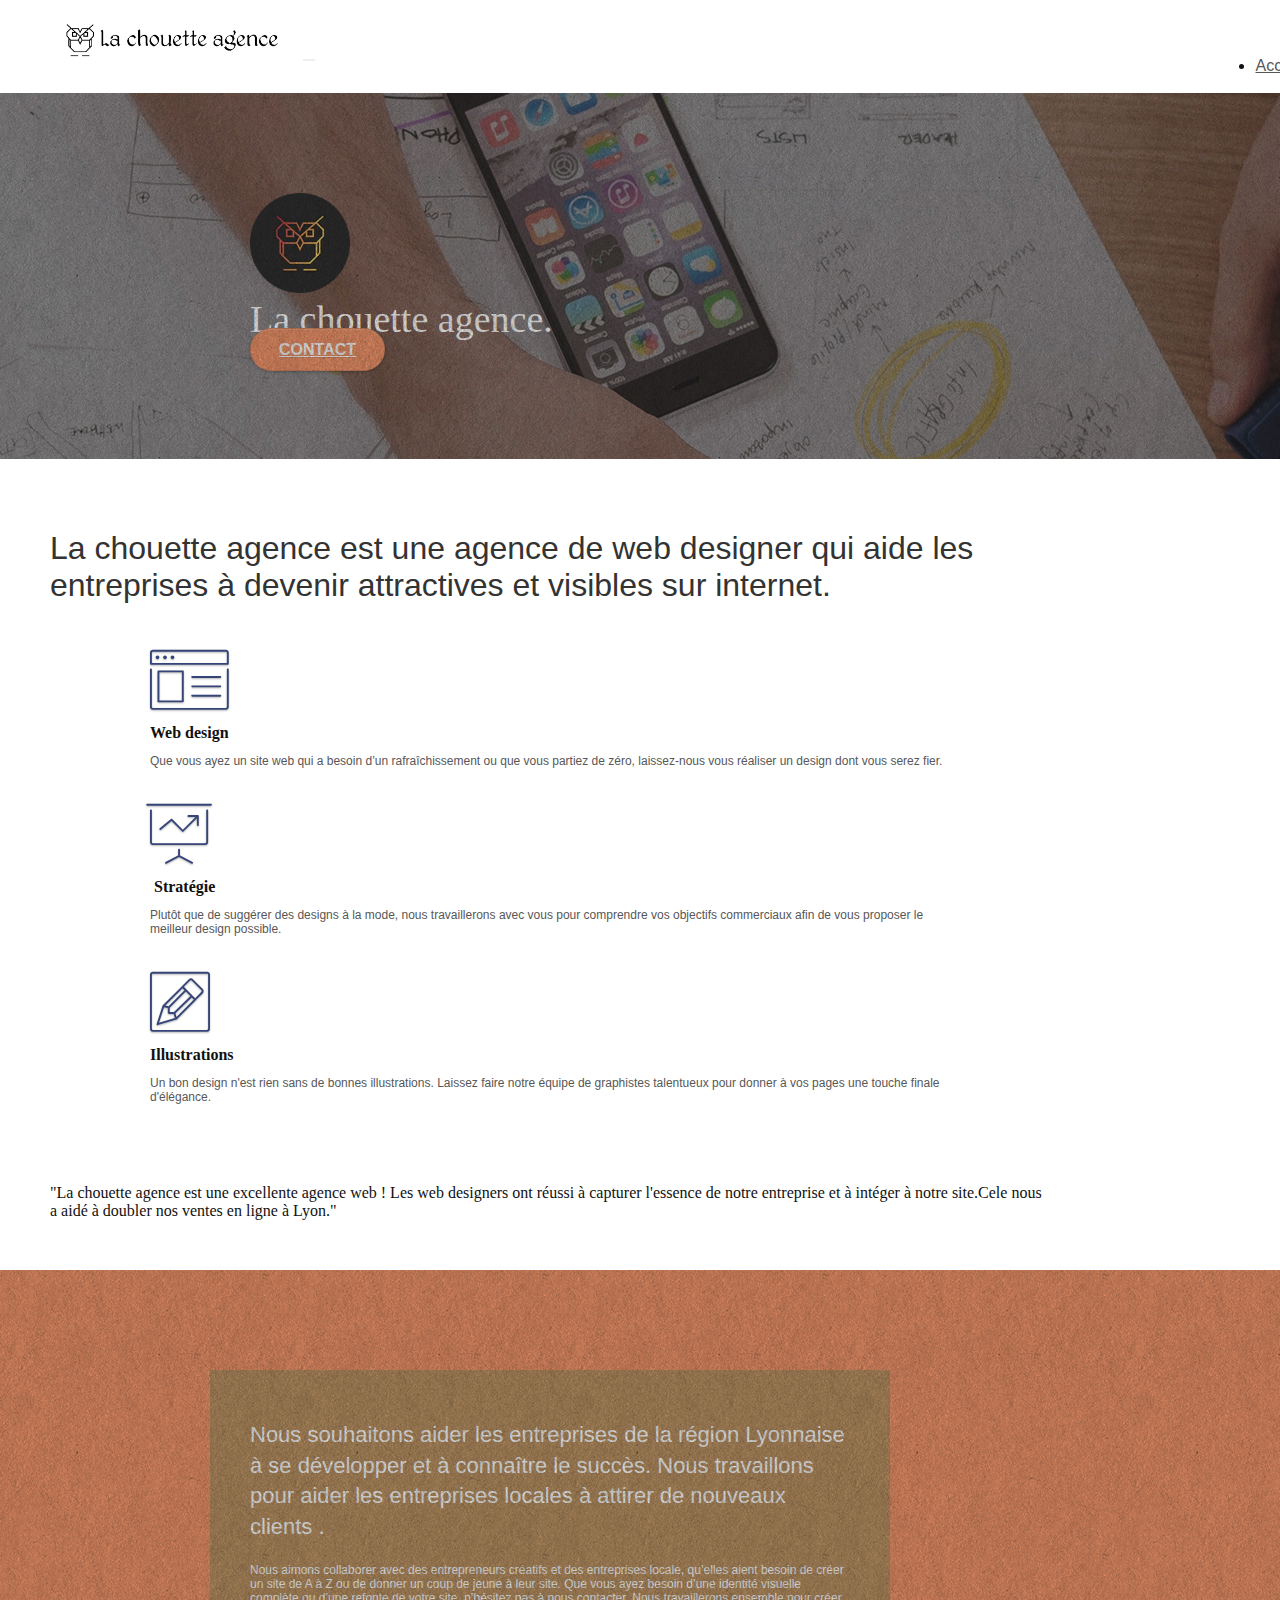
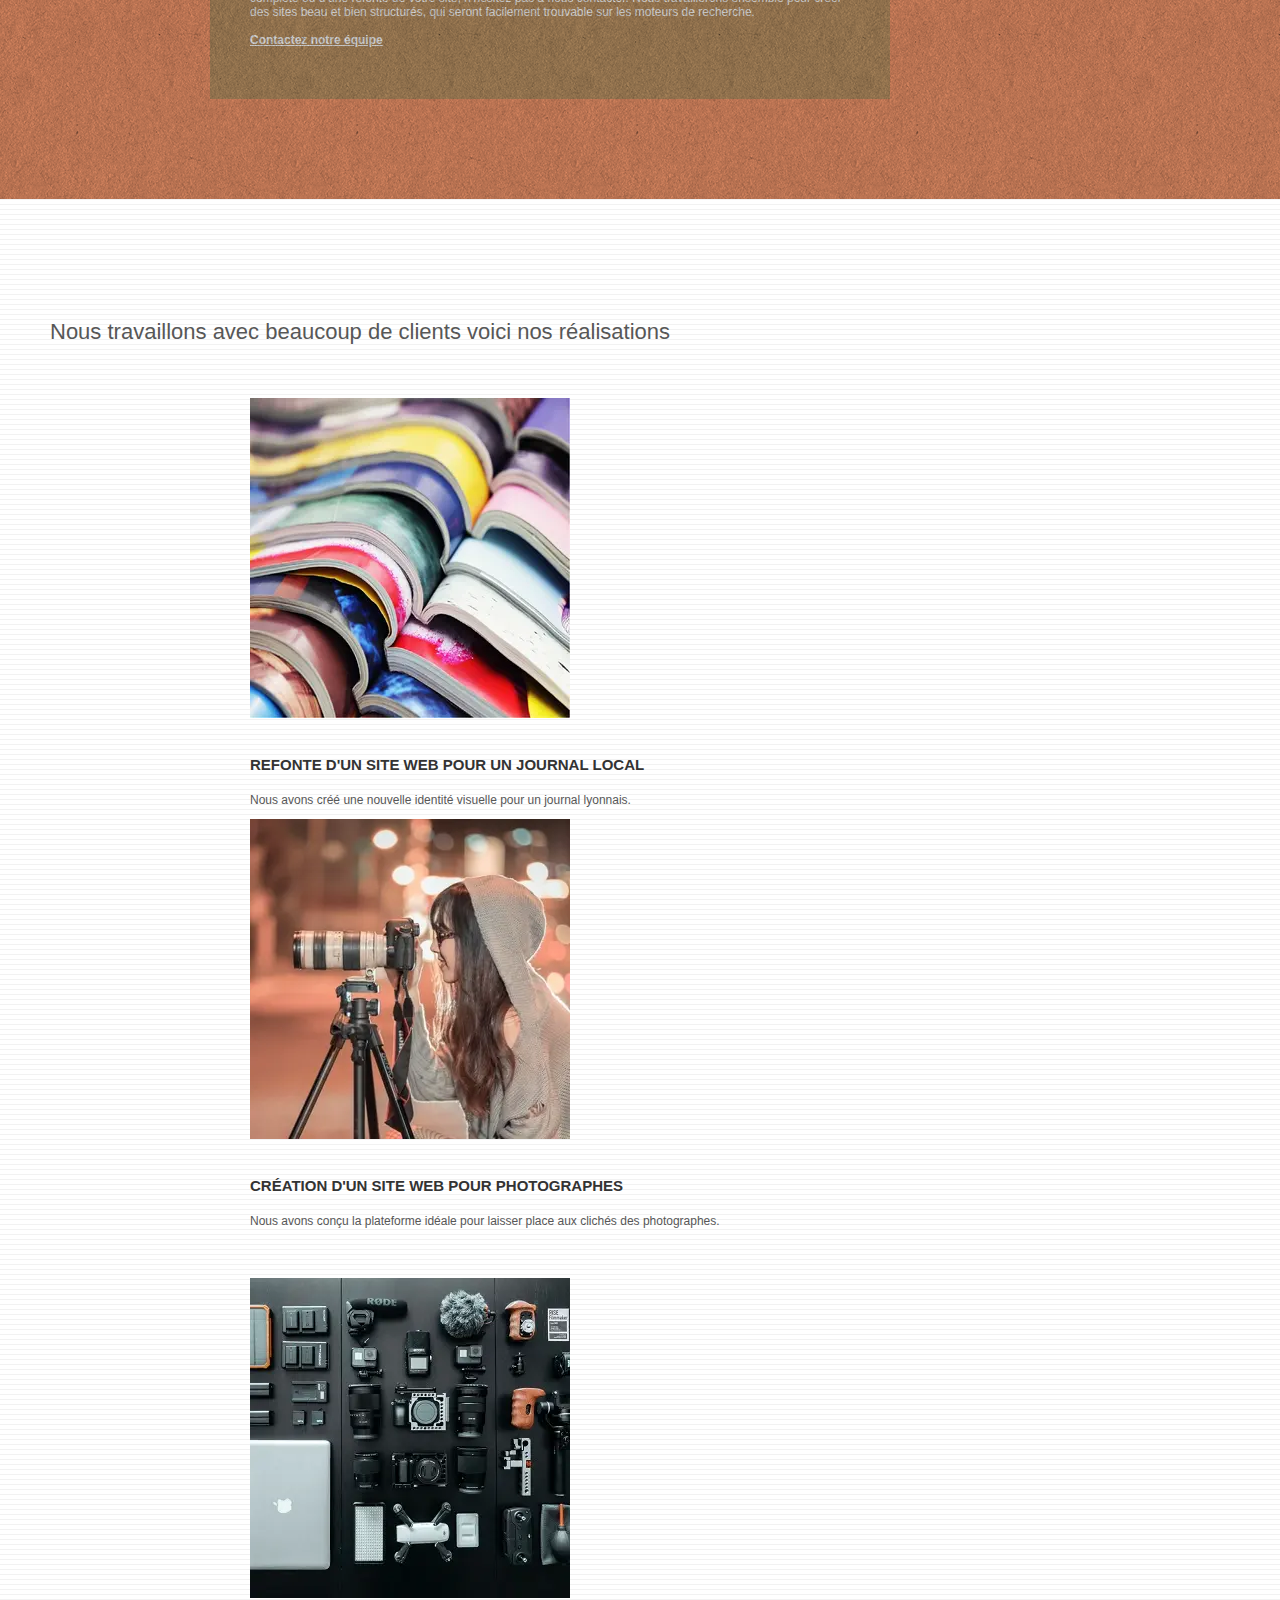
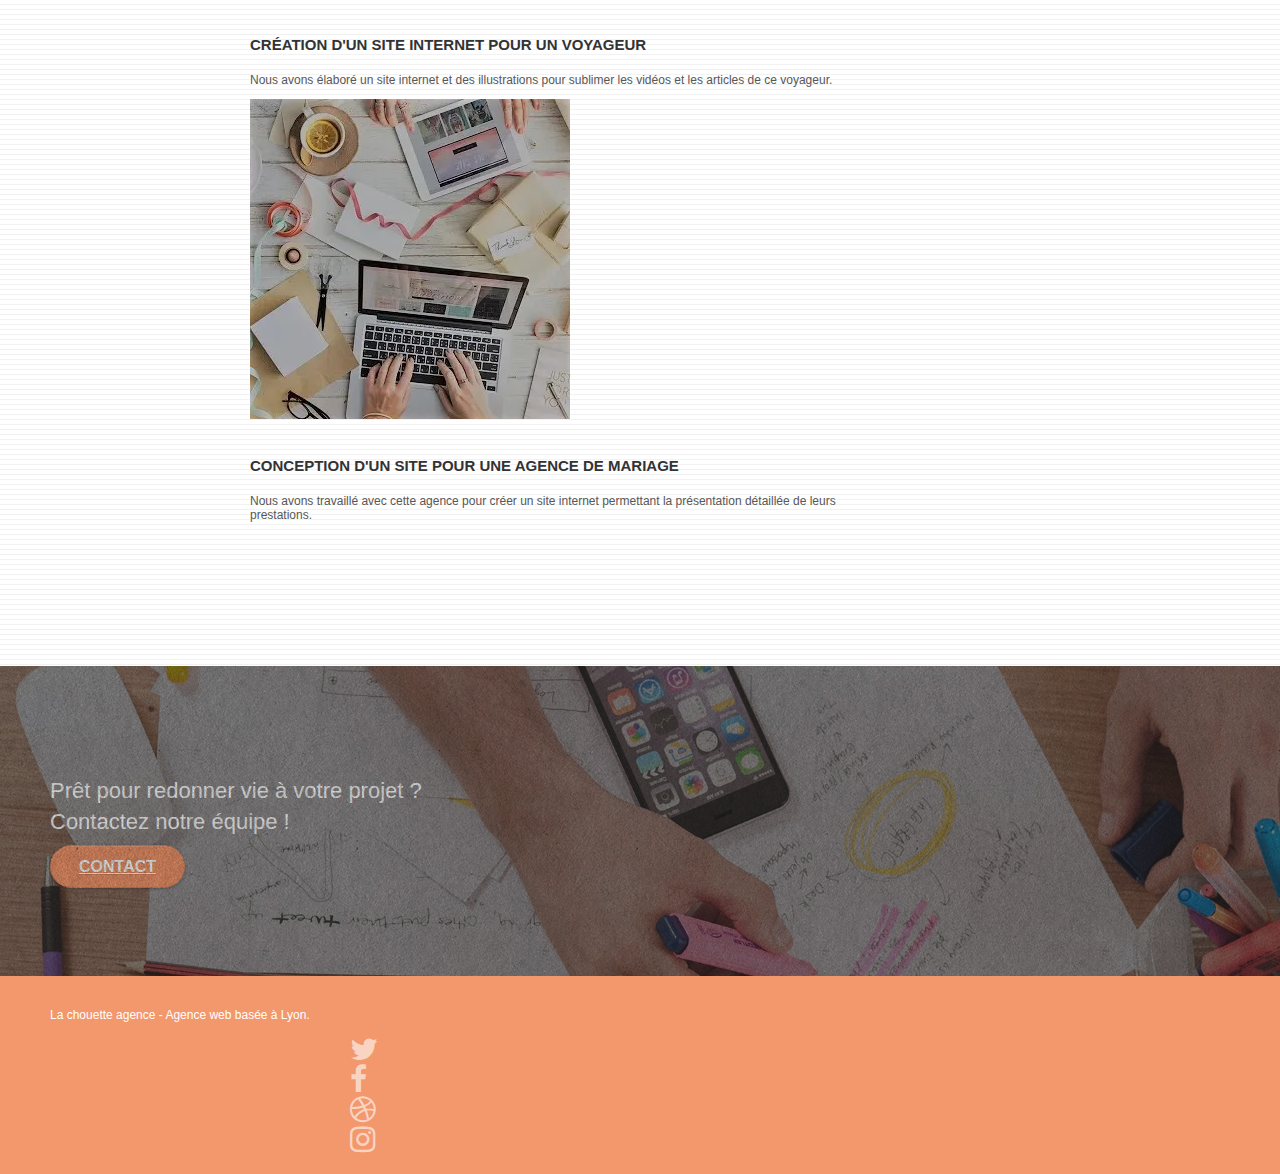
==== index.html @ 4c14a9cf "ameliorations" ====
<!doctype html>
<html lang="fr">

<head>
    <meta charset="utf-8">
    <meta name="viewport" content="width=device-width, initial-scale=1.0, viewport-fit=cover">
    <link rel="shortcut icon" type="image/x-icon" href="favicon.ico">

    <title>La Chouette Agence, Votre attractivité Notre crédo</title>
    <meta name="description" content="La chouette agence est une agence de web designer basé à lyon, qui aide les entreprises à devenir attractives et visibles sur internet.">

    <link rel="stylesheet" href="https://cdnjs.cloudflare.com/ajax/libs/twitter-bootstrap/3.3.5/css/bootstrap.min.css" integrity="sha512-dTfge/zgoMYpP7QbHy4gWMEGsbsdZeCXz7irItjcC3sPUFtf0kuFbDz/ixG7ArTxmDjLXDmezHubeNikyKGVyQ==" crossorigin="anonymous" referrerpolicy="no-referrer" />
    <link rel="stylesheet" type="text/css" href="style.min.css">
    <!-- Analytics -->

    <!-- Analytics END -->

</head>

<body>
    <!-- Principal conteneur -->
    <div class="page-container">

        <!-- bloc-0 -->
        <div class="bloc bgc-white l-bloc " id="bloc-0">
            <div class="container bloc-sm">

                <nav class="navbar row">
                    <div class="navbar-header">
                        <a class="navbar-brand" href="index.html"><img src="img/la-chouette-agence.webp" alt="logo de la chouette agence" height="40" /></a>
                        <button id="nav-toggle" type="button" class="ui-navbar-toggle navbar-toggle" data-toggle="collapse" data-target=".navbar-1">
                            <span class="sr-only">Toggle navigation</span><span class="icon-bar"></span><span class="icon-bar"></span><span class="icon-bar"></span>
                        </button>
                    </div>
                    <div class="collapse navbar-collapse navbar-1 special-dropdown-nav">
                        <ul class="site-navigation nav navbar-nav">
                            <li>
                                <a href="index.html">Accueil</a>
                            </li>
                            <li>
                            </li>
                            <li>
                                <a href="contact.html">Contact &gt;</a>
                            </li>
                        </ul>
                    </div>
                </nav>
            </div>
        </div>
        <!-- bloc-0 END -->

        <!-- bloc-1-presentation -->
        <div class="bloc bgc-dark-slate-blue bg-banniere d-bloc bg-t-edge bloc-bg-texture texture-paper b-parallax" id="bloc-1-hero">
            <div class="container bloc-lg">
                <div class="row tight-width-whitespace">
                    <div class="col-sm-12">
                        <img src="img/logo.webp" class="center-block image-resize-mode" width="100" alt="logo de la chouette agence" />
                        <div class="text-center hero-bloc-text tc-white ">
                            La chouette agence.
                        </div>
                        <div class="text-center">
                            <a href="contact.html" class="btn btn-lg btn-clean btn-rd cta-hero btn-atomic-tangerine" id="cta-hero">Contact</a>
                        </div>
                    </div>
                </div>
            </div>
        </div>
        <!-- bloc-1-presentation END -->

        <!-- bloc-2-services -->
        <div class="bloc bgc-white l-bloc" id="bloc-2-services">
            <div class="container bloc-md">
                <div class="row">
                    <h1 class="col-sm-12 text-center h2">
                        La chouette agence est une agence de web designer qui aide les entreprises à devenir attractives et visibles sur internet.
                    </h1>
                </div>
                <div class="row voffset-lg med-width-whitespace">
                    <div class="col-sm-4">
                        <div class="text-center">
                            <span class="et-icon-browser sm-shadow icon-dark-slate-blue icons icon-lg"></span>
                        </div>
                        <strong class="mg-md text-center">
                            Web design
                        </strong>
                        <p class="text-center ">
                            Que vous ayez un site web qui a besoin d&rsquo;un rafraîchissement ou que vous partiez de zéro, laissez-nous vous réaliser un design dont vous serez fier.
                        </p>
                    </div>
                    <div class="col-sm-4">
                        <div class="text-center">
                            <span class="et-icon-presentation sm-shadow icon-dark-slate-blue icons icon-lg"></span>
                        </div>
                        <strong class="mg-md text-center">
                            &nbsp;Stratégie
                        </strong>
                        <p class="text-center ">
                            Plutôt que de suggérer des designs à la mode, nous travaillerons avec vous pour comprendre vos objectifs commerciaux afin de vous proposer le meilleur design possible.<br>
                        </p>
                    </div>
                    <div class="col-sm-4">
                        <div class="text-center">
                            <span class="et-icon-edit sm-shadow icon-dark-slate-blue icons icon-lg"></span>
                        </div>
                        <strong class="mg-md text-center">
                            Illustrations
                        </strong>
                        <p class="text-center ">
                            Un bon design n'est rien sans de bonnes illustrations. Laissez faire notre équipe de graphistes talentueux pour donner à vos pages une touche finale d'élégance.
                        </p>
                    </div>
                </div>
                <div class="row voffset-lg voffset">
                    <div class="col-xs-12 col-md-8 col-md-offset-2 text-center">
                        "La chouette agence est une excellente agence web ! Les web designers ont réussi à capturer l'essence de notre entreprise et à intéger à notre site.Cele nous a aidé à doubler nos ventes en ligne à Lyon."
                    </div>
                </div>
            </div>
        </div>
        <!-- bloc-2-services END -->

        <!-- bloc-3-what-i-do -->
        <div class="bloc tc-white bgc-atomic-tangerine bg-presentation d-bloc bloc-bg-texture texture-paper b-parallax" id="bloc-3-what-i-do">
            <div class="container bloc-lg">
                <div class="row tight-width-whitespace black-background">
                    <div class="col-sm-12">
                        <h2 class="mg-md text-center tc-white">
                            Nous souhaitons aider les entreprises de la région Lyonnaise à se développer et à connaître le succès. Nous travaillons pour aider les entreprises locales à attirer de nouveaux clients .<br>
                        </h2>
                        <p class="text-center white">
                            Nous aimons collaborer avec des entrepreneurs créatifs et des entreprises locale, qu’elles aient besoin de créer un site de A à Z ou de donner un coup de jeune à leur site. Que vous ayez besoin d’une identité visuelle complète ou d’une refonte de votre site, n’hésitez pas à nous contacter. Nous travaillerons ensemble pour créer des sites beau et bien structurés, qui seront facilement trouvable sur les moteurs de recherche. <br><br><a class="ltc-white bold-link" href="contact.html">Contactez notre équipe</a><br>
                        </p>
                    </div>
                </div>
            </div>
        </div>
        <!-- bloc-3-what-i-do END -->

        <!-- bloc-4-portfolio -->
        <div class="bloc bgc-white bg-lines-h2-bg bg-repeat l-bloc" id="bloc-4-portfolio">
            <div class="container bloc-lg">
                <div class="row">
                    <h2 class="col-sm-12 text-center">
                        Nous travaillons avec beaucoup de clients voici nos réalisations
                    </h2>
                </div>
                <div class="row tight-width-whitespace portfolio-row">
                    <div class="col-sm-6 text-center">
                        <span><img src="img/journal-local.webp" alt="Un journal local" class="img-responsive portfolio-thumb" /></span>
                        <h3 class="mg-md text-center">
                            Refonte d'un site web pour un journal local
                        </h3>
                        <p class="text-center">
                            Nous avons créé une nouvelle identité visuelle pour un journal lyonnais.
                        </p>
                    </div>
                    <div class="col-sm-6 text-center">
                        <span><img src="img/photographe.webp" class="img-responsive portfolio-thumb" alt="Une Photographe" /></span>
                        <h3 class="mg-md text-center">
                            Création d'un site web pour photographes
                        </h3>
                        <p class="text-center">
                            Nous avons conçu la plateforme idéale pour laisser place aux clichés des photographes.
                        </p>
                    </div>
                </div>
                <div class="row tight-width-whitespace portfolio-row">
                    <div class="col-sm-6 text-center">
                        <span><img src="img/materiel-video.webp" class="img-responsive portfolio-thumb" alt="Materiel video" /></span>
                        <h3 class="mg-md text-center">
                            Création d'un site internet pour un voyageur
                        </h3>
                        <p class="text-center">
                            Nous avons élaboré un site internet et des illustrations pour sublimer les vidéos et les articles de ce voyageur.
                        </p>
                    </div>
                    <div class="col-sm-6 text-center">
                        <span><img src="img/organisation-festive.webp" class="img-responsive portfolio-thumb" alt="Organisation festives" /></span>
                        <h3 class="mg-md text-center">
                            Conception d'un site pour une agence de mariage
                        </h3>
                        <p class="text-center">
                            Nous avons travaillé avec cette agence pour créer un site internet permettant la présentation détaillée de leurs prestations.
                        </p>
                    </div>
                </div>
            </div>
        </div>
        <!-- bloc-4-portfolio END -->

        <!-- bloc-5-cta -->
        <div class="bloc bgc-dark-slate-blue bg-banniere d-bloc bloc-bg-texture texture-paper" id="bloc-5-cta">
            <div class="container bloc-lg">
                <div class="row">
                    <h2 class="mg-md text-center tc-white">
                        Prêt pour redonner vie à votre projet ?<br>Contactez notre équipe !
                    </h2>
                    <div class="col-sm-12 text-center">
                        <a href="contact.html" class="btn btn-atomic-tangerine btn-clean btn-rd btn-lg cta-hero">Contact</a>
                    </div>
                </div>
            </div>
        </div>
        <!-- bloc-5-cta END -->

        <!-- Footer - bloc-8 -->
        <div class="bloc bgc-atomic-tangerine d-bloc" id="bloc-8">
            <div class="container bloc-sm">
                <div class="row">
                    <div class="col-sm-12">
                        <p class="text-center white">
                            La chouette agence - Agence web basée à Lyon.<br>
                        </p>
                        <div class="row row-no-gutters social">
                            <div class="col-sm-3">
                                <div class="text-center">
                                    <a class="social" href="index.html" aria-label="Twitter"><span class="fa fa-twitter icon-md"></span></a>
                                </div>
                            </div>
                            <div class="col-sm-3">
                                <div class="text-center">
                                    <a class="social" href="index.html" aria-label="facebook"><span class="fa fa-facebook icon-md"></span></a>
                                </div>
                            </div>
                            <div class="col-sm-3">
                                <div class="text-center">
                                    <a class="social" href="index.html" aria-label="dribbble"><span class="fa fa-dribbble icon-md"></span></a>
                                </div>
                            </div>
                            <div class="col-sm-3">
                                <div class="text-center">
                                    <a class="social" href="index.html" aria-label="instagram"><span class="fa fa-instagram icon-md"></span></a>
                                </div>
                            </div>
                        </div>
                    </div>
                </div>

            </div>
        </div>
        <!-- Footer - bloc-8 END -->

    </div>
    <!-- Principal conteneur END -->


    <link rel="stylesheet" type="text/css" href="./css/et-line.min.css">
    <link rel="stylesheet" href="https://cdnjs.cloudflare.com/ajax/libs/font-awesome/4.7.0/css/font-awesome.min.css" integrity="sha512-SfTiTlX6kk+qitfevl/7LibUOeJWlt9rbyDn92a1DqWOw9vWG2MFoays0sgObmWazO5BQPiFucnnEAjpAB+/Sw==" crossorigin="anonymous" referrerpolicy="no-referrer" />

    <script src="https://cdnjs.cloudflare.com/ajax/libs/jquery/2.1.0/jquery.min.js" integrity="sha512-qp27nuUylUgwBZJHsmm3W7klwuM5gke4prTvPok3X5zi50y3Mo8cgpeXegWWrdfuXyF2UdLWK/WCb5Mv7CKHcA==" crossorigin="anonymous" referrerpolicy="no-referrer"></script>
    <script src="https://cdnjs.cloudflare.com/ajax/libs/twitter-bootstrap/3.3.5/js/bootstrap.min.js" integrity="sha512-K1qjQ+NcF2TYO/eI3M6v8EiNYZfA95pQumfvcVrTHtwQVDG+aHRqLi/ETn2uB+1JqwYqVG3LIvdm9lj6imS/pQ==" crossorigin="anonymous" referrerpolicy="no-referrer"></script>
</body>

</html>
---- style.min.css ----
body{margin:0;padding:0;background:#fff;overflow-x:hidden;-webkit-font-smoothing:antialiased;-moz-osx-font-smoothing:grayscale}a,button{transition:all .3s ease-in-out;outline:none !important}a:hover{text-decoration:none;cursor:pointer}#page-loading-blocs-notifaction{position:fixed;top:0;bottom:0;width:100%;z-index:100000;background:#fff url("img/pageload-spinner.gif") no-repeat center center}.bloc{width:100%;clear:both;background:50% 50% no-repeat;padding:0 50px;-webkit-background-size:cover;-moz-background-size:cover;-o-background-size:cover;background-size:cover;position:relative}.bloc .container{padding-left:0;padding-right:0}.bloc-lg{padding:100px 50px}.bloc-md{padding:50px}.bloc-sm{padding:20px 50px}.bg-center,.bg-l-edge,.bg-r-edge,.bg-t-edge,.bg-b-edge,.bg-tl-edge,.bg-bl-edge,.bg-tr-edge,.bg-br-edge,.bg-repeat{-webkit-background-size:auto !important;-moz-background-size:auto !important;-o-background-size:auto !important;background-size:auto !important}.bg-repeat{background:repeat}.bg-t-edge{background:top no-repeat}.bloc-bg-texture::before{content:"";background-size:2px 2px;position:absolute;top:0;bottom:0;left:0;right:0}.texture-paper::before{background:url("img/texture-paper.webp");background-size:280px 280px}.b-parallax{background-attachment:fixed}.d-bloc{color:rgba(255, 255, 255, 0.7)}.d-bloc button:hover{color:rgba(255, 255, 255, 0.9)}.d-bloc .icon-round,.d-bloc .icon-square,.d-bloc .icon-rounded,.d-bloc .icon-semi-rounded-a,.d-bloc .icon-semi-rounded-b{border-color:rgba(255, 255, 255, 0.9)}.d-bloc .divider-h span{border-color:rgba(255, 255, 255, 0.2)}.d-bloc .a-btn,.d-bloc .navbar a,.d-bloc .navbar-brand,.d-bloc a .icon-sm,.d-bloc a .icon-md,.d-bloc a .icon-lg,.d-bloc a .icon-xl,.d-bloc h1 a,.d-bloc h2 a,.d-bloc h3 a,.d-bloc h4 a,.d-bloc h5 a,.d-bloc h6 a,.d-bloc p a{color:rgba(255, 255, 255, 0.6)}.d-bloc .a-btn:hover,.d-bloc .navbar a:hover,.d-bloc .navbar-brand:hover,.d-bloc a:hover .icon-sm,.d-bloc a:hover .icon-md,.d-bloc a:hover .icon-lg,.d-bloc a:hover .icon-xl,.d-bloc h1 a:hover,.d-bloc h2 a:hover,.d-bloc h3 a:hover,.d-bloc h4 a:hover,.d-bloc h5 a:hover,.d-bloc h6 a:hover,.d-bloc p a:hover{color:rgba(255, 255, 255, 1)}.d-bloc .navbar-toggle .icon-bar{background:rgba(255, 255, 255, 1)}.d-bloc .btn-wire,.d-bloc .btn-wire:hover{color:rgba(255, 255, 255, 1);border-color:rgba(255, 255, 255, 1)}.d-bloc .panel{color:rgba(0, 0, 0, 0.5)}.d-bloc .panel button:hover{color:rgba(0, 0, 0, 0.7)}.d-bloc .panel icon{border-color:rgba(0, 0, 0, 0.7)}.d-bloc .panel .divider-h span{border-color:rgba(0, 0, 0, 0.1)}.d-bloc .panel .a-btn{color:rgba(0, 0, 0, 0.6)}.d-bloc .panel .a-btn:hover{color:rgba(0, 0, 0, 1)}.d-bloc .panel .btn-wire,.d-bloc .panel .btn-wire:hover{color:rgba(0, 0, 0, 0.7);border-color:rgba(0, 0, 0, 0.3)}.d-bloc .panel,.l-bloc{color:#111}.d-bloc .panel button:hover,.l-bloc button:hover{color:rgba(0, 0, 0, 0.7)}.l-bloc .icon-round,.l-bloc .icon-square,.l-bloc .icon-rounded,.l-bloc .icon-semi-rounded-a,.l-bloc .icon-semi-rounded-b{border-color:rgba(0, 0, 0, 0.7)}.d-bloc .panel .divider-h span,.l-bloc .divider-h span{border-color:rgba(0, 0, 0, 0.1)}.d-bloc .panel .a-btn,.l-bloc .a-btn,.l-bloc .navbar a,.l-bloc .navbar-brand,.l-bloc a .icon-sm,.l-bloc a .icon-md,.l-bloc a .icon-lg,.l-bloc a .icon-xl,.l-bloc h1 a,.l-bloc h2 a,.l-bloc h3 a,.l-bloc h4 a,.l-bloc h5 a,.l-bloc h6 a,.l-bloc p a{color:rgba(0, 0, 0, 0.6)}.d-bloc .panel .a-btn:hover,.l-bloc .a-btn:hover,.l-bloc .navbar a:hover,.l-bloc .navbar-brand:hover,.l-bloc a:hover .icon-sm,.l-bloc a:hover .icon-md,.l-bloc a:hover .icon-lg,.l-bloc a:hover .icon-xl,.l-bloc h1 a:hover,.l-bloc h2 a:hover,.l-bloc h3 a:hover,.l-bloc h4 a:hover,.l-bloc h5 a:hover,.l-bloc h6 a:hover,.l-bloc p a:hover{color:rgba(0, 0, 0, 1)}.l-bloc .navbar-toggle .icon-bar{color:rgba(0, 0, 0, 0.6)}.d-bloc .panel .btn-wire,.d-bloc .panel .btn-wire:hover,.l-bloc .btn-wire,.l-bloc .btn-wire:hover{color:rgba(0, 0, 0, 0.7);border-color:rgba(0, 0, 0, 0.3)}.voffset{margin-top:30px}.voffset-lg{margin-top:80px}.row-no-gutters{margin-right:0;margin-left:0}.row.row-no-gutters>[class^=col-],.row.row-no-gutters>[class*=" col-"]{padding-right:0;padding-left:0}#bloc-1-hero h1{font-size:32px}.navbar{margin-bottom:0;z-index:1}.navbar-brand{height:auto;padding:3px 15px;font-size:25px;font-weight:normal;font-weight:600;line-height:44px}.navbar-brand img{max-height:200px;margin:0 5px 0 0;display:inline}.navbar-brand img[src$=svg]{min-width:100px}.nav-center .navbar-brand img{margin:0}.navbar .nav{padding-top:2px;margin-right:-16px;float:right;z-index:1}.nav>li{float:left;margin-top:4px;font-size:16px}.navbar-nav .open .dropdown-menu>li>a{text-align:inherit}.nav>li a:hover,.nav>li a:focus{background:transparent}.navbar-toggle{margin:10px 10px 0 0;border:0px}.navbar-toggle:hover{background:transparent !important}.navbar-toggle .icon-bar{background-color:rgba(0, 0, 0, 0.5);width:26px}.nav-invert .navbar .nav{float:left}.nav-invert .navbar-header,.nav-invert .navbar-brand{float:right;position:relative;z-index:2}@media(min-width: 768px){.site-navigation{position:absolute;top:50%;right:20px;transform:translate(0, -50%);-webkit-transform:translateY(-50%)}.nav>li .dropdown-menu a,.nav>li .dropdown-menu a:hover{color:#484848}.nav-invert .site-navigation{left:0;right:0}.nav-center{text-align:center}.nav-center .navbar-header{width:100%}.nav-center .navbar-header,.nav-center .navbar-brand,.nav-center .nav>li{float:none;display:inline-block}.nav-center .site-navigation{position:relative;width:100%;right:0;margin-right:0px;margin-top:20px}.nav-center.mini-nav .navbar-toggle{float:none;margin:10px auto 0}}.nav>li>.dropdown a{background:none !important;display:block;padding:14px 15px}nav .caret{margin:0 5px}.dropdown-menu .dropdown-menu{top:-8px;left:100%}.dropdown-menu .dropmenu-flow-right{top:100%;left:0;margin-left:-1px;border-top-left-radius:0;border-top-right-radius:0}.dropdown-menu .dropdown span{border:4px solid black;border-top-color:transparent;border-right-color:transparent;border-bottom-color:transparent;margin:6px -5px 0 0 !important;float:right}.mg-md{margin-top:10px;margin-bottom:20px}.mg-lg{margin-top:10px;margin-bottom:40px}.btn{margin:0 5px 5px 0}.btn.pull-right{margin:0 0 5px 5px}.btn-d,.btn-d:hover,.btn-d:focus{color:#fff;background:rgba(0, 0, 0, 0.3)}button{outline:none !important}.btn-rd{border-radius:40px}.btn-clean{border:1px solid rgba(0, 0, 0, 0.08);border-bottom-color:rgba(0, 0, 0, 0.1);text-shadow:0 1px 0 rgba(0, 0, 1, 0.1);box-shadow:0 1px 3px rgba(0, 0, 1, 0.25),inset 0 1px 0 0 rgba(255, 255, 255, 0.15)}.icon-md{font-size:30px !important}.icon-lg{font-size:60px !important}.sm-shadow{text-shadow:0 1px 2px rgba(0, 0, 0, 0.3)}.panel-sq,.panel-sq .panel-heading,.panel-sq .panel-footer{border-radius:0}.panel-rd{border-radius:30px}.panel-rd .panel-heading{border-radius:29px 29px 0 0}.panel-rd .panel-footer{border-radius:0 0 29px 29px}.form-control{border-color:rgba(0, 0, 0, 0.1);box-shadow:none}.scrollToTop{width:40px;height:40px;position:fixed;bottom:20px;right:20px;opacity:0;z-index:500;transition:all .3s ease-in-out}.scrollToTop span{margin-top:6px}.showScrollTop{font-size:14px;opacity:1}a[data-lightbox]{position:relative;display:block;text-align:center}a[data-lightbox]:hover::before{content:"+";font-family:"HelveticaNeue-Light","Helvetica Neue Light","Helvetica Neue",Helvetica,Arial;font-size:32px;width:50px;height:50px;margin-left:-25px;border-radius:50%;background:rgba(0, 0, 0, 0.6);color:#fff;font-weight:100;z-index:1;position:absolute;top:50%;transform:translateY(-50%);-webkit-transform:translateY(-50%)}a[data-lightbox]:hover img{opacity:.6;-webkit-animation-fill-mode:none;animation-fill-mode:none}#lightbox-modal{display:flex;align-items:center}#lightbox-modal .modal-dialog{width:90%;max-width:900px;margin:0 auto 0}#lightbox-modal .modal-dialog img{max-height:90vh;margin:0 auto}.lightbox-caption{padding:20px;color:#fff;background:rgba(0, 0, 0, 0.5);position:absolute;left:15px;right:15px;bottom:5px}.close-lightbox{color:#fff;font-size:30px;position:absolute;top:20px;right:20px;z-index:20;background:rgba(0, 0, 0, 0.5);border:none;line-height:30px;padding:0 9px 5px;opacity:.3}.close-lightbox:hover,.next-lightbox:hover,.prev-lightbox:hover{opacity:1;color:#fff}.next-lightbox,.prev-lightbox{font-size:20px;color:rgba(255, 255, 255, 0.9);background:rgba(0, 0, 0, 0.5);transition:all .2s ease-in-out;position:absolute;top:45%;z-index:1;opacity:.4}.next-lightbox{padding:6px 8px 1px 13px;right:25px}.prev-lightbox{padding:6px 13px 1px 10px;left:25px}.snapshot-lb .modal-body{padding-bottom:45px}.snapshot-lb .lightbox-caption{padding:0;color:rgba(0, 0, 0, 0.5);background:none}h1,h2,h3,h4,h5,h6,p,label,.btn,a{font-family:"helvetica";font-weight:400;color:#575757 !important}.container{max-width:1000px}.hero-bloc-text{font-size:38px}.hero-bloc-text-sub{font-size:36px}.statement-bloc-text{line-height:26px;font-style:italic;font-size:20px;text-align:center;font-weight:lighter;max-width:520px;margin:auto auto auto auto}p{font-size:12px}.tight-width-whitespace{max-width:600px;margin:auto auto auto auto}.h1{font-size:20px;font-family:"Open Sans"}.cta-hero{margin-top:22px;color:#fff !important;text-transform:uppercase;padding:12px 28px 12px 28px;font-size:16px;font-weight:700}.social{max-width:400px;margin:auto auto auto auto}h2{font-size:22px;line-height:1.4em}h3{font-size:15px;text-transform:uppercase;font-weight:700;color:#333 !important}.med-width-whitespace{max-width:800px;margin:auto auto auto auto;box-shadow:0px 0px 0px #000}h1{color:#333 !important}h4{color:#333 !important}.icons{margin-bottom:14px;margin-top:24px}.white{color:#fff !important}.portfolio-thumb{margin-bottom:24px}.portfolio-row{margin-bottom:44px;margin-top:50px}.avatar{box-shadow:0px 4px 9px rgba(0, 0, 0, 0.3)}.black-background{background-color:rgba(165, 147, 99, 0.7);padding:40px 40px 40px 40px}.bold-link{font-weight:900;text-decoration:underline !important}.bgc-white{background-color:#fff}.bgc-dark-slate-blue{background-color:#364577}.bgc-atomic-tangerine{background-color:#f3976c}.tc-white{color:#fff !important}.btn-atomic-tangerine{background:#f3976c;color:#fff !important}.btn-atomic-tangerine:hover{background:#c27956 !important;color:#fff !important}.ltc-white{color:#fff !important}.ltc-white:hover{color:#ccc !important}.ltc-atomic-tangerine{color:#f3976c !important}.ltc-atomic-tangerine:hover{color:#c27956 !important}.icon-dark-slate-blue{color:#364577 !important;border-color:#364577 !important}.bg-dots-bg{background-image:url("img/dots-bg.webp")}.bg-lines-h2-bg{background-image:url("img/lines-h2-bg.webp")}.bg-banniere{background-image:url("img/la-chouette-agence-banniere.webp")}.bg-presentation{background-image:url("img/image-de-presentation.webp")}@media(max-width: 1024px){.bloc{padding-left:20px;padding-right:20px}.bloc.full-width-bloc,.bloc-tile-2.full-width-bloc .container,.bloc-tile-3.full-width-bloc .container,.bloc-tile-4.full-width-bloc .container{padding-left:0;padding-right:0}}@media(max-width: 992px)and (min-width: 768px){.navbar .nav{max-width:80%}.nav-center.navbar .nav{max-width:100%}}@media only screen and (min-device-width: 768px)and (max-device-width: 1024px)and (orientation: landscape){.b-parallax{background-attachment:scroll}}@media only screen and (min-device-width: 1024px)and (max-device-width: 1366px)and (-webkit-min-device-pixel-ratio: 1.5){.b-parallax{background-attachment:scroll}}@media(max-width: 991px){.container{width:100%}.b-parallax{background-attachment:scroll}.page-container,#hero-bloc{overflow-x:hidden;position:relative}.bloc{padding-left:constant(safe-area-inset-left);padding-right:constant(safe-area-inset-right)}.bloc-group,.bloc-group .bloc{display:block;width:100%}.bloc-fill-screen .fill-bloc-top-edge,.bloc-fill-screen .fill-bloc-bottom-edge{padding:0 20px;padding-left:constant(safe-area-inset-left);padding-right:constant(safe-area-inset-right)}}@media(max-width: 767px){.page-container{overflow-x:hidden;position:relative}h1,h2,h3,h4,h5,h6,p,#disqus_thread{padding-left:10px !important;padding-right:10px !important}.b-parallax{background-attachment:scroll}.navbar .nav{padding-top:0;border-top:1px solid rgba(0, 0, 0, 0.2);float:none !important}.navbar.row{margin-left:0;margin-right:0}.site-navigation{position:inherit;transform:none;-webkit-transform:none;-ms-transform:none}.nav>li{margin-top:0;border-bottom:1px solid rgba(0, 0, 0, 0.1);background:rgba(0, 0, 0, 0.05);text-align:left;padding-left:15px;width:100%}.nav>li:hover{background:rgba(0, 0, 0, 0.08)}.dropdown .dropdown a .caret{float:none;margin:5px 0 0 10px !important;border:4px solid black;border-bottom-color:transparent;border-right-color:transparent;border-left-color:transparent}#hero-bloc .navbar .nav{background:rgba(0, 0, 0, 0.8)}#hero-bloc .navbar .nav a{color:rgba(255, 255, 255, 0.6)}.hero{padding:50px 0}.hero-nav{left:-1px;right:-1px}.navbar-collapse{padding:0;overflow-x:hidden;-webkit-box-shadow:none;box-shadow:none}.navbar-brand img{max-height:40px;width:auto}.nav-invert .navbar-header{float:none;width:100%}.nav-invert .navbar-toggle{float:left;margin-left:10px}.bloc{padding-left:0;padding-right:0}.bloc-xxl,.bloc-xl,.bloc-lg{padding:40px 0}.bloc-sm,.bloc-md{padding-left:0;padding-right:0}.bloc-tile-2 .container,.bloc-tile-3 .container,.bloc-tile-4 .container,.bloc-fill-screen .fill-bloc-top-edge,.bloc-fill-screen .fill-bloc-bottom-edge{padding-left:0;padding-right:0}.a-block{padding:0 10px}.btn-dwn{display:none}.voffset{margin-top:5px}.voffset-md{margin-top:20px}.voffset-lg{margin-top:30px}form{padding:5px}.close-lightbox{display:inline-block}.blocsapp-device-iphone5{background-size:216px 425px;padding-top:60px;width:216px;height:425px}.blocsapp-device-iphone5 img{width:180px;height:320px}}@media(max-width: 400px){.bloc{padding-left:0;padding-right:0}}@media(max-width: 767px){.bloc-mob-center-text{text-align:center}}.img-responsive{display:inline !important}/*# sourceMappingURL=style.min.css.map */
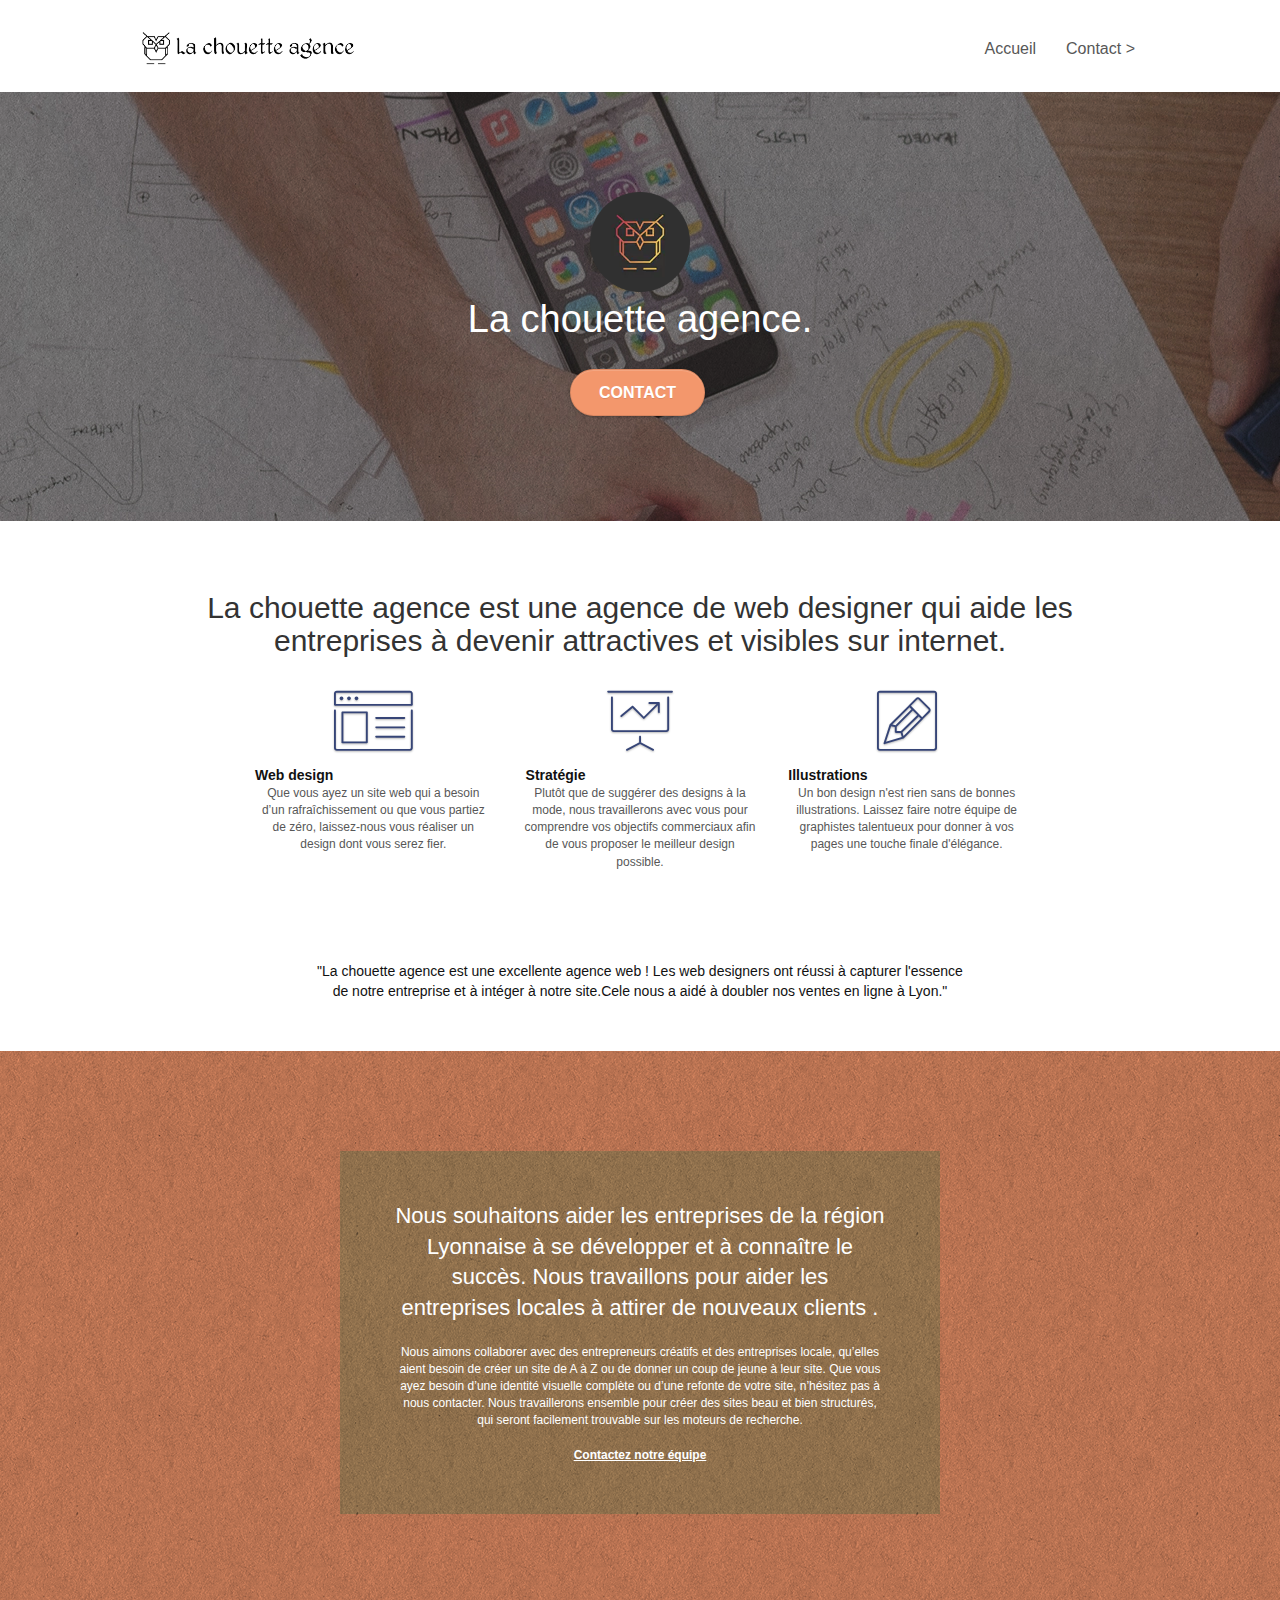
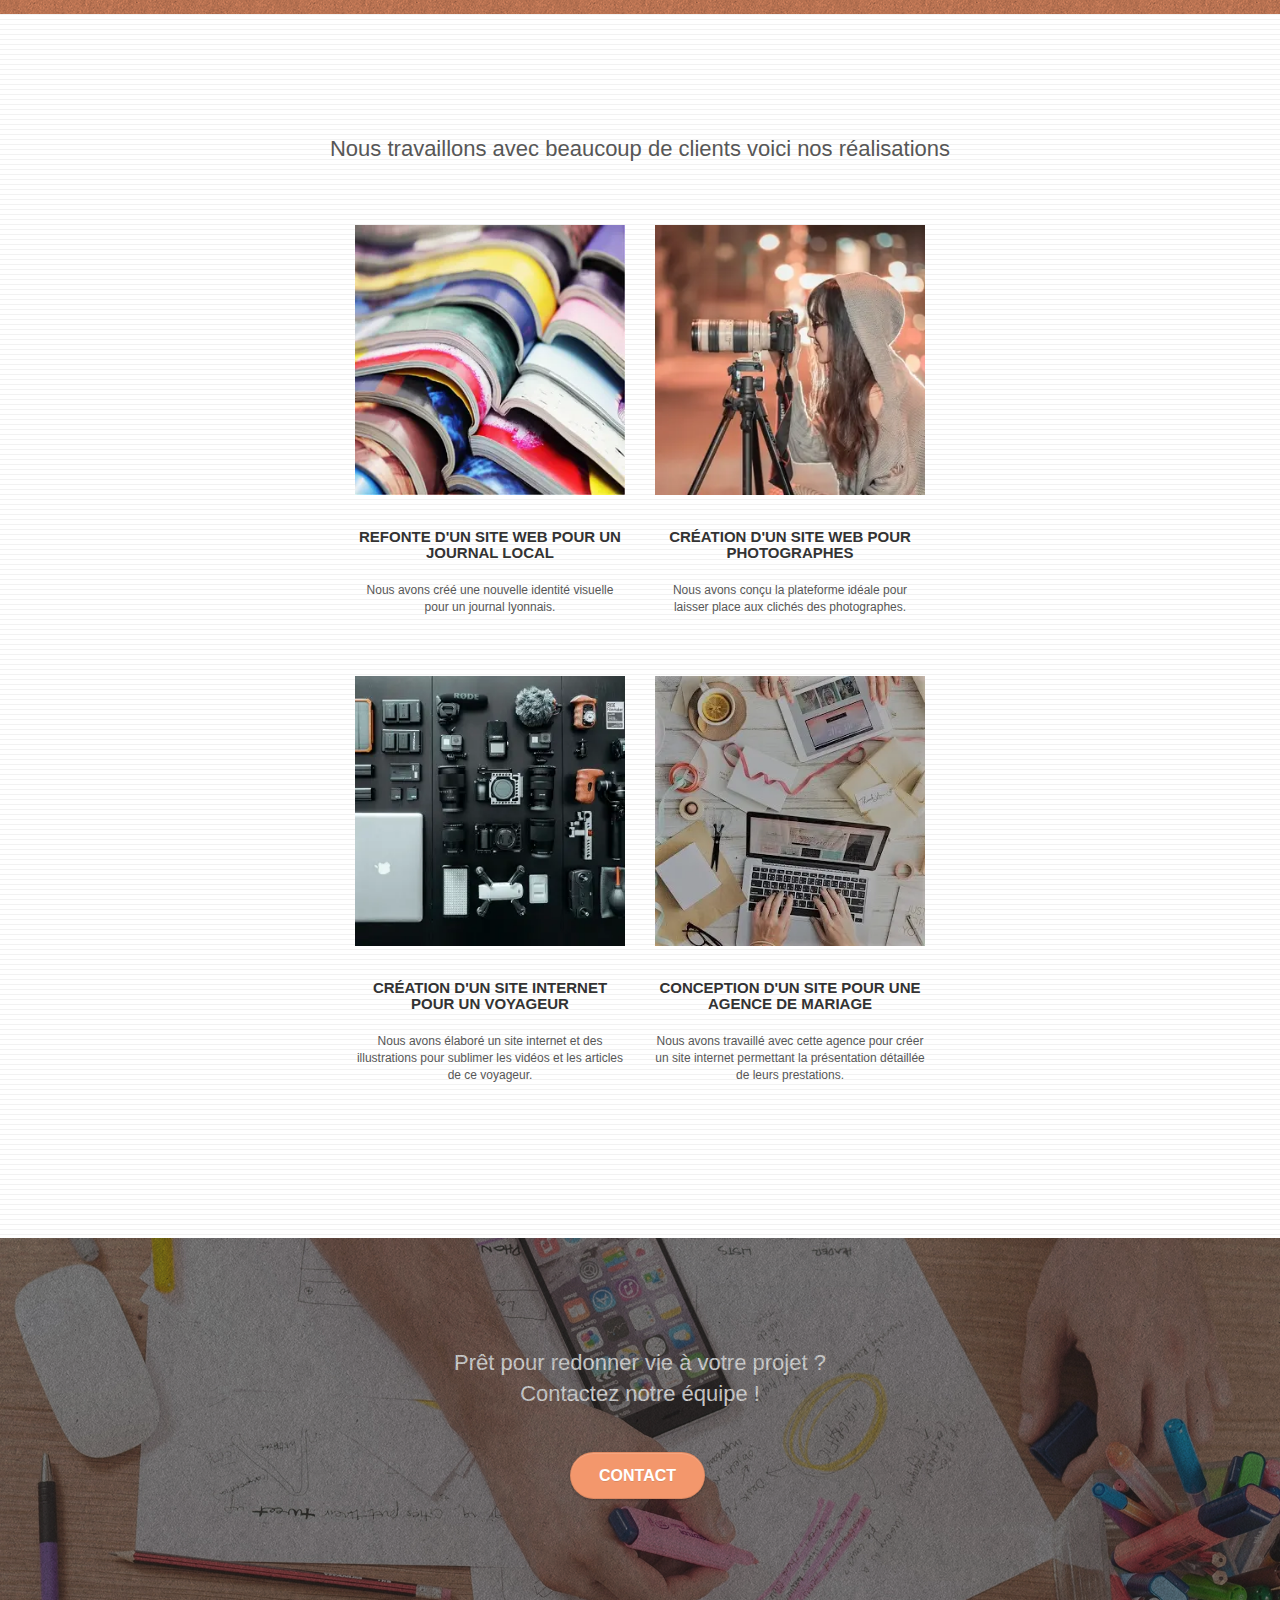
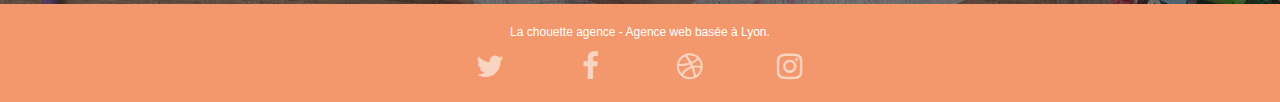
==== commit c0abf8aa: "test compress css" ====
--- a/index.html
+++ b/index.html
@@ -9,10 +9,22 @@
     <title>La Chouette Agence, Votre attractivité Notre crédo</title>
     <meta name="description" content="La chouette agence est une agence de web designer basé à lyon, qui aide les entreprises à devenir attractives et visibles sur internet.">
 
-    <link rel="stylesheet" href="https://cdnjs.cloudflare.com/ajax/libs/twitter-bootstrap/3.3.5/css/bootstrap.min.css" integrity="sha512-dTfge/zgoMYpP7QbHy4gWMEGsbsdZeCXz7irItjcC3sPUFtf0kuFbDz/ixG7ArTxmDjLXDmezHubeNikyKGVyQ==" crossorigin="anonymous" referrerpolicy="no-referrer" />
-    <link rel="stylesheet" type="text/css" href="style.min.css">
+    <!-- <link rel="stylesheet" href="https://cdnjs.cloudflare.com/ajax/libs/twitter-bootstrap/3.3.5/css/bootstrap.min.css" integrity="sha512-dTfge/zgoMYpP7QbHy4gWMEGsbsdZeCXz7irItjcC3sPUFtf0kuFbDz/ixG7ArTxmDjLXDmezHubeNikyKGVyQ==" crossorigin="anonymous" referrerpolicy="no-referrer" /> -->
+    <!-- <link rel="stylesheet" type="text/css" href="style.min.css"> -->
+    <link rel="stylesheet" type="text/css" href="lightstyle.min.css">
     <!-- Analytics -->
-
+    <!-- Global site tag (gtag.js) - Google Analytics -->
+    <!-- <script async src="https://www.googletagmanager.com/gtag/js?id=G-PV1EM3ZP07"></script>
+    <script>
+        window.dataLayer = window.dataLayer || [];
+
+        function gtag() {
+            dataLayer.push(arguments);
+        }
+        gtag('js', new Date());
+
+        gtag('config', 'G-PV1EM3ZP07');
+    </script> -->
     <!-- Analytics END -->
 
 </head>
@@ -244,8 +256,8 @@
     <!-- Principal conteneur END -->
 
 
-    <link rel="stylesheet" type="text/css" href="./css/et-line.min.css">
-    <link rel="stylesheet" href="https://cdnjs.cloudflare.com/ajax/libs/font-awesome/4.7.0/css/font-awesome.min.css" integrity="sha512-SfTiTlX6kk+qitfevl/7LibUOeJWlt9rbyDn92a1DqWOw9vWG2MFoays0sgObmWazO5BQPiFucnnEAjpAB+/Sw==" crossorigin="anonymous" referrerpolicy="no-referrer" />
+    <!-- <link rel="stylesheet" type="text/css" href="./css/et-line.min.css"> -->
+    <!-- <link rel="stylesheet" href="https://cdnjs.cloudflare.com/ajax/libs/font-awesome/4.7.0/css/font-awesome.min.css" integrity="sha512-SfTiTlX6kk+qitfevl/7LibUOeJWlt9rbyDn92a1DqWOw9vWG2MFoays0sgObmWazO5BQPiFucnnEAjpAB+/Sw==" crossorigin="anonymous" referrerpolicy="no-referrer" /> -->
 
     <script src="https://cdnjs.cloudflare.com/ajax/libs/jquery/2.1.0/jquery.min.js" integrity="sha512-qp27nuUylUgwBZJHsmm3W7klwuM5gke4prTvPok3X5zi50y3Mo8cgpeXegWWrdfuXyF2UdLWK/WCb5Mv7CKHcA==" crossorigin="anonymous" referrerpolicy="no-referrer"></script>
     <script src="https://cdnjs.cloudflare.com/ajax/libs/twitter-bootstrap/3.3.5/js/bootstrap.min.js" integrity="sha512-K1qjQ+NcF2TYO/eI3M6v8EiNYZfA95pQumfvcVrTHtwQVDG+aHRqLi/ETn2uB+1JqwYqVG3LIvdm9lj6imS/pQ==" crossorigin="anonymous" referrerpolicy="no-referrer"></script>
--- a/lightstyle.min.css
+++ b/lightstyle.min.css
@@ -0,0 +1,8 @@
+﻿/*!
+ * Bootstrap v3.3.5 (http://getbootstrap.com)
+ * Copyright 2011-2015 Twitter, Inc.
+ * Licensed under MIT (https://github.com/twbs/bootstrap/blob/master/LICENSE)
+ *//*! normalize.css v3.0.3 | MIT License | github.com/necolas/normalize.css */html{font-family:sans-serif;-webkit-text-size-adjust:100%;-ms-text-size-adjust:100%}body{margin:0}nav{display:block}video{display:inline-block;vertical-align:baseline}[hidden],template{display:none}a{background-color:transparent}a:active,a:hover{outline:0}b,strong{font-weight:700}h1{margin:.67em 0;font-size:2em}img{border:0}button,input,select,textarea{margin:0;font:inherit;color:inherit}button{overflow:visible}button,select{text-transform:none}button,html input[type=button],input[type=reset],input[type=submit]{-webkit-appearance:button;cursor:pointer}button[disabled],html input[disabled]{cursor:default}button::-moz-focus-inner,input::-moz-focus-inner{padding:0;border:0}input{line-height:normal}input[type=checkbox],input[type=radio]{-webkit-box-sizing:border-box;-moz-box-sizing:border-box;box-sizing:border-box;padding:0}input[type=number]::-webkit-inner-spin-button,input[type=number]::-webkit-outer-spin-button{height:auto}textarea{overflow:auto}/*! Source: https://github.com/h5bp/html5-boilerplate/blob/master/src/css/main.css */@media print{*,:after,:before{color:#000 !important;text-shadow:none !important;background:0 0 !important;-webkit-box-shadow:none !important;box-shadow:none !important}a,a:visited{text-decoration:underline}a[href]:after{content:" (" attr(href) ")"}img{page-break-inside:avoid}img{max-width:100% !important}h2,h3,p{orphans:3;widows:3}h2,h3{page-break-after:avoid}.navbar{display:none}.label{border:1px solid #000}}@font-face{font-family:"Glyphicons Halflings";src:url(../fonts/glyphicons-halflings-regular.eot);src:url(../fonts/glyphicons-halflings-regular.eot?#iefix) format("embedded-opentype"),url(../fonts/glyphicons-halflings-regular.woff2) format("woff2"),url(../fonts/glyphicons-halflings-regular.woff) format("woff"),url(../fonts/glyphicons-halflings-regular.ttf) format("truetype"),url(../fonts/glyphicons-halflings-regular.svg#glyphicons_halflingsregular) format("svg")}*{-webkit-box-sizing:border-box;-moz-box-sizing:border-box;box-sizing:border-box}:after,:before{-webkit-box-sizing:border-box;-moz-box-sizing:border-box;box-sizing:border-box}html{font-size:10px;-webkit-tap-highlight-color:rgba(0, 0, 0, 0)}body{font-family:"Helvetica Neue",Helvetica,Arial,sans-serif;font-size:14px;line-height:1.42857143;color:#333;background-color:#fff}button,input,select,textarea{font-family:inherit;font-size:inherit;line-height:inherit}a{color:#337ab7;text-decoration:none}a:focus,a:hover{color:#23527c;text-decoration:underline}a:focus{outline:thin dotted;outline:5px auto -webkit-focus-ring-color;outline-offset:-2px}img{vertical-align:middle}.img-responsive{display:block;max-width:100%;height:auto}.sr-only{position:absolute;width:1px;height:1px;padding:0;margin:-1px;overflow:hidden;clip:rect(0, 0, 0, 0);border:0}[role=button]{cursor:pointer}.h1,.h2,.h3,h1,h2,h3{font-family:inherit;font-weight:500;line-height:1.1;color:inherit}.h1,.h2,.h3,h1,h2,h3{margin-top:20px;margin-bottom:10px}.h1,h1{font-size:36px}.h2,h2{font-size:30px}.h3,h3{font-size:24px}p{margin:0 0 10px}.text-center{text-align:center}ul{margin-top:0;margin-bottom:10px}ul ul{margin-bottom:0}.list-unstyled{padding-left:0;list-style:none}address{margin-bottom:20px;font-style:normal;line-height:1.42857143}.container{padding-right:15px;padding-left:15px;margin-right:auto;margin-left:auto}@media(min-width: 768px){.container{width:750px}}@media(min-width: 992px){.container{width:970px}}@media(min-width: 1200px){.container{width:1170px}}.row{margin-right:-15px;margin-left:-15px}.col-md-8,.col-sm-12,.col-sm-3,.col-sm-4,.col-sm-6,.col-xs-12{position:relative;min-height:1px;padding-right:15px;padding-left:15px}.col-xs-12{float:left}.col-xs-12{width:100%}@media(min-width: 768px){.col-sm-12,.col-sm-3,.col-sm-4,.col-sm-6{float:left}.col-sm-12{width:100%}.col-sm-6{width:50%}.col-sm-4{width:33.33333333%}.col-sm-3{width:25%}}@media(min-width: 992px){.col-md-8{float:left}.col-md-8{width:66.66666667%}.col-md-offset-2{margin-left:16.66666667%}}label{display:inline-block;max-width:100%;margin-bottom:5px;font-weight:700}input[type=checkbox],input[type=radio]{margin:4px 0 0;margin-top:1px\9 ;line-height:normal}input[type=file]{display:block}input[type=file]:focus,input[type=checkbox]:focus,input[type=radio]:focus{outline:thin dotted;outline:5px auto -webkit-focus-ring-color;outline-offset:-2px}output{display:block;padding-top:7px;font-size:14px;line-height:1.42857143;color:#555}.form-control{display:block;width:100%;height:34px;padding:6px 12px;font-size:14px;line-height:1.42857143;color:#555;background-color:#fff;background-image:none;border:1px solid #ccc;border-radius:4px;-webkit-box-shadow:inset 0 1px 1px rgba(0, 0, 0, 0.075);box-shadow:inset 0 1px 1px rgba(0, 0, 0, 0.075);-webkit-transition:border-color ease-in-out .15s,-webkit-box-shadow ease-in-out .15s;-o-transition:border-color ease-in-out .15s,box-shadow ease-in-out .15s;transition:border-color ease-in-out .15s,box-shadow ease-in-out .15s}.form-control:focus{border-color:#66afe9;outline:0;-webkit-box-shadow:inset 0 1px 1px rgba(0, 0, 0, 0.075),0 0 8px rgba(102, 175, 233, 0.6);box-shadow:inset 0 1px 1px rgba(0, 0, 0, 0.075),0 0 8px rgba(102, 175, 233, 0.6)}.form-control::-moz-placeholder{color:#999;opacity:1}.form-control:-ms-input-placeholder{color:#999}.form-control::-webkit-input-placeholder{color:#999}.form-control[disabled]{background-color:#eee;opacity:1}.form-control[disabled]{cursor:not-allowed}textarea.form-control{height:auto}.form-group{margin-bottom:15px}.checkbox,.radio{position:relative;display:block;margin-top:10px;margin-bottom:10px}.checkbox label,.radio label{min-height:20px;padding-left:20px;margin-bottom:0;font-weight:400;cursor:pointer}.checkbox input[type=checkbox],.radio input[type=radio]{position:absolute;margin-top:4px\9 ;margin-left:-20px}.checkbox+.checkbox,.radio+.radio{margin-top:-5px}input[type=checkbox].disabled,input[type=checkbox][disabled],input[type=radio].disabled,input[type=radio][disabled]{cursor:not-allowed}.checkbox.disabled label,.radio.disabled label{cursor:not-allowed}.help-block{display:block;margin-top:5px;margin-bottom:10px;color:#737373}.btn{display:inline-block;padding:6px 12px;margin-bottom:0;font-size:14px;font-weight:400;line-height:1.42857143;text-align:center;white-space:nowrap;vertical-align:middle;-ms-touch-action:manipulation;touch-action:manipulation;cursor:pointer;-webkit-user-select:none;-moz-user-select:none;-ms-user-select:none;user-select:none;background-image:none;border:1px solid transparent;border-radius:4px}.btn.active.focus,.btn.active:focus,.btn.focus,.btn:active.focus,.btn:active:focus,.btn:focus{outline:thin dotted;outline:5px auto -webkit-focus-ring-color;outline-offset:-2px}.btn.focus,.btn:focus,.btn:hover{color:#333;text-decoration:none}.btn.active,.btn:active{background-image:none;outline:0;-webkit-box-shadow:inset 0 3px 5px rgba(0, 0, 0, 0.125);box-shadow:inset 0 3px 5px rgba(0, 0, 0, 0.125)}.btn.disabled,.btn[disabled]{cursor:not-allowed;filter:alpha(opacity=65);-webkit-box-shadow:none;box-shadow:none;opacity:.65}a.btn.disabled{pointer-events:none}.btn-lg{padding:10px 16px;font-size:18px;line-height:1.3333333;border-radius:6px}.btn-block{display:block;width:100%}.btn-block+.btn-block{margin-top:5px}input[type=button].btn-block,input[type=reset].btn-block,input[type=submit].btn-block{width:100%}.fade{opacity:0;-webkit-transition:opacity .15s linear;-o-transition:opacity .15s linear;transition:opacity .15s linear}.fade.in{opacity:1}.collapse{display:none}.collapse.in{display:block}.collapsing{position:relative;height:0;overflow:hidden;-webkit-transition-timing-function:ease;-o-transition-timing-function:ease;transition-timing-function:ease;-webkit-transition-duration:.35s;-o-transition-duration:.35s;transition-duration:.35s;-webkit-transition-property:height,visibility;-o-transition-property:height,visibility;transition-property:height,visibility}.dropdown{position:relative}.dropdown-menu{position:absolute;top:100%;left:0;z-index:1000;display:none;float:left;min-width:160px;padding:5px 0;margin:2px 0 0;font-size:14px;text-align:left;list-style:none;background-color:#fff;-webkit-background-clip:padding-box;background-clip:padding-box;border:1px solid #ccc;border:1px solid rgba(0, 0, 0, 0.15);border-radius:4px;-webkit-box-shadow:0 6px 12px rgba(0, 0, 0, 0.175);box-shadow:0 6px 12px rgba(0, 0, 0, 0.175)}.dropdown-menu>li>a{display:block;padding:3px 20px;clear:both;font-weight:400;line-height:1.42857143;color:#333;white-space:nowrap}.dropdown-menu>li>a:focus,.dropdown-menu>li>a:hover{color:#262626;text-decoration:none;background-color:#f5f5f5}.dropdown-menu>.active>a,.dropdown-menu>.active>a:focus,.dropdown-menu>.active>a:hover{color:#fff;text-decoration:none;background-color:#337ab7;outline:0}.dropdown-menu>.disabled>a,.dropdown-menu>.disabled>a:focus,.dropdown-menu>.disabled>a:hover{color:#777}.dropdown-menu>.disabled>a:focus,.dropdown-menu>.disabled>a:hover{text-decoration:none;cursor:not-allowed;background-color:transparent;background-image:none;filter:progid:DXImageTransform.Microsoft.gradient(enabled=false)}.open>.dropdown-menu{display:block}.open>a{outline:0}.dropdown-backdrop{position:fixed;top:0;right:0;bottom:0;left:0;z-index:990}[data-toggle=buttons]>.btn input[type=checkbox],[data-toggle=buttons]>.btn input[type=radio]{position:absolute;clip:rect(0, 0, 0, 0);pointer-events:none}.nav{padding-left:0;margin-bottom:0;list-style:none}.nav>li{position:relative;display:block}.nav>li>a{position:relative;display:block;padding:10px 15px}.nav>li>a:focus,.nav>li>a:hover{text-decoration:none;background-color:#eee}.nav>li.disabled>a{color:#777}.nav>li.disabled>a:focus,.nav>li.disabled>a:hover{color:#777;text-decoration:none;cursor:not-allowed;background-color:transparent}.nav .open>a,.nav .open>a:focus,.nav .open>a:hover{background-color:#eee;border-color:#337ab7}.nav>li>a>img{max-width:none}.navbar{position:relative;min-height:50px;margin-bottom:20px;border:1px solid transparent}@media(min-width: 768px){.navbar{border-radius:4px}}@media(min-width: 768px){.navbar-header{float:left}}.navbar-collapse{padding-right:15px;padding-left:15px;overflow-x:visible;-webkit-overflow-scrolling:touch;border-top:1px solid transparent;-webkit-box-shadow:inset 0 1px 0 rgba(255, 255, 255, 0.1);box-shadow:inset 0 1px 0 rgba(255, 255, 255, 0.1)}.navbar-collapse.in{overflow-y:auto}@media(min-width: 768px){.navbar-collapse{width:auto;border-top:0;-webkit-box-shadow:none;box-shadow:none}.navbar-collapse.collapse{display:block !important;height:auto !important;padding-bottom:0;overflow:visible !important}.navbar-collapse.in{overflow-y:visible}}.container>.navbar-collapse,.container>.navbar-header{margin-right:-15px;margin-left:-15px}@media(min-width: 768px){.container>.navbar-collapse,.container>.navbar-header{margin-right:0;margin-left:0}}.navbar-brand{float:left;height:50px;padding:15px 15px;font-size:18px;line-height:20px}.navbar-brand:focus,.navbar-brand:hover{text-decoration:none}.navbar-brand>img{display:block}@media(min-width: 768px){.navbar>.container .navbar-brand{margin-left:-15px}}.navbar-toggle{position:relative;float:right;padding:9px 10px;margin-top:8px;margin-right:15px;margin-bottom:8px;background-color:transparent;background-image:none;border:1px solid transparent;border-radius:4px}.navbar-toggle:focus{outline:0}.navbar-toggle .icon-bar{display:block;width:22px;height:2px;border-radius:1px}.navbar-toggle .icon-bar+.icon-bar{margin-top:4px}@media(min-width: 768px){.navbar-toggle{display:none}}.navbar-nav{margin:7.5px -15px}.navbar-nav>li>a{padding-top:10px;padding-bottom:10px;line-height:20px}@media(max-width: 767px){.navbar-nav .open .dropdown-menu{position:static;float:none;width:auto;margin-top:0;background-color:transparent;border:0;-webkit-box-shadow:none;box-shadow:none}.navbar-nav .open .dropdown-menu>li>a{padding:5px 15px 5px 25px}.navbar-nav .open .dropdown-menu>li>a{line-height:20px}.navbar-nav .open .dropdown-menu>li>a:focus,.navbar-nav .open .dropdown-menu>li>a:hover{background-image:none}}@media(min-width: 768px){.navbar-nav{float:left;margin:0}.navbar-nav>li{float:left}.navbar-nav>li>a{padding-top:15px;padding-bottom:15px}}.navbar-nav>li>.dropdown-menu{margin-top:0;border-top-left-radius:0;border-top-right-radius:0}.label{display:inline;padding:.2em .6em .3em;font-size:75%;font-weight:700;line-height:1;color:#fff;text-align:center;white-space:nowrap;vertical-align:baseline;border-radius:.25em}a.label:focus,a.label:hover{color:#fff;text-decoration:none;cursor:pointer}.label:empty{display:none}.btn .label{position:relative;top:-1px}.alert{padding:15px;margin-bottom:20px;border:1px solid transparent;border-radius:4px}.alert>p,.alert>ul{margin-bottom:0}.alert>p+p{margin-top:5px}.alert-success{color:#3c763d;background-color:#dff0d8;border-color:#d6e9c6}.alert-warning{color:#8a6d3b;background-color:#fcf8e3;border-color:#faebcc}.alert-danger{color:#a94442;background-color:#f2dede;border-color:#ebccd1}@-webkit-keyframes progress-bar-stripes{from{background-position:40px 0}to{background-position:0 0}}@-o-keyframes progress-bar-stripes{from{background-position:40px 0}to{background-position:0 0}}@keyframes progress-bar-stripes{from{background-position:40px 0}to{background-position:0 0}}.panel{margin-bottom:20px;background-color:#fff;border:1px solid transparent;border-radius:4px;-webkit-box-shadow:0 1px 1px rgba(0, 0, 0, 0.05);box-shadow:0 1px 1px rgba(0, 0, 0, 0.05)}.close{float:right;font-size:21px;font-weight:700;line-height:1;color:#000;text-shadow:0 1px 0 #fff;filter:alpha(opacity=20);opacity:.2}.close:focus,.close:hover{color:#000;text-decoration:none;cursor:pointer;filter:alpha(opacity=50);opacity:.5}button.close{-webkit-appearance:none;padding:0;cursor:pointer;background:0 0;border:0}.modal-open{overflow:hidden}.modal{position:fixed;top:0;right:0;bottom:0;left:0;z-index:1050;display:none;overflow:hidden;-webkit-overflow-scrolling:touch;outline:0}.modal.fade .modal-dialog{-webkit-transition:-webkit-transform .3s ease-out;-o-transition:-o-transform .3s ease-out;transition:transform .3s ease-out;-webkit-transform:translate(0, -25%);-ms-transform:translate(0, -25%);-o-transform:translate(0, -25%);transform:translate(0, -25%)}.modal.in .modal-dialog{-webkit-transform:translate(0, 0);-ms-transform:translate(0, 0);-o-transform:translate(0, 0);transform:translate(0, 0)}.modal-open .modal{overflow-x:hidden;overflow-y:auto}.modal-dialog{position:relative;width:auto;margin:10px}.modal-content{position:relative;background-color:#fff;-webkit-background-clip:padding-box;background-clip:padding-box;border:1px solid #999;border:1px solid rgba(0, 0, 0, 0.2);border-radius:6px;outline:0;-webkit-box-shadow:0 3px 9px rgba(0, 0, 0, 0.5);box-shadow:0 3px 9px rgba(0, 0, 0, 0.5)}.modal-backdrop{position:fixed;top:0;right:0;bottom:0;left:0;z-index:1040;background-color:#000}.modal-backdrop.fade{filter:alpha(opacity=0);opacity:0}.modal-backdrop.in{filter:alpha(opacity=50);opacity:.5}.modal-scrollbar-measure{position:absolute;top:-9999px;width:50px;height:50px;overflow:scroll}@media(min-width: 768px){.modal-dialog{width:600px;margin:30px auto}.modal-content{-webkit-box-shadow:0 5px 15px rgba(0, 0, 0, 0.5);box-shadow:0 5px 15px rgba(0, 0, 0, 0.5)}}.tooltip{position:absolute;z-index:1070;display:block;font-family:"Helvetica Neue",Helvetica,Arial,sans-serif;font-size:12px;font-style:normal;font-weight:400;line-height:1.42857143;text-align:left;text-align:start;text-decoration:none;text-shadow:none;text-transform:none;letter-spacing:normal;word-break:normal;word-spacing:normal;word-wrap:normal;white-space:normal;filter:alpha(opacity=0);opacity:0;line-break:auto}.tooltip.in{filter:alpha(opacity=90);opacity:.9}.tooltip.top{padding:5px 0;margin-top:-3px}.tooltip.right{padding:0 5px;margin-left:3px}.tooltip.bottom{padding:5px 0;margin-top:3px}.tooltip.left{padding:0 5px;margin-left:-3px}.tooltip-inner{max-width:200px;padding:3px 8px;color:#fff;text-align:center;background-color:#000;border-radius:4px}.tooltip-arrow{position:absolute;width:0;height:0;border-color:transparent;border-style:solid}.tooltip.top .tooltip-arrow{bottom:0;left:50%;margin-left:-5px;border-width:5px 5px 0;border-top-color:#000}.tooltip.right .tooltip-arrow{top:50%;left:0;margin-top:-5px;border-width:5px 5px 5px 0;border-right-color:#000}.tooltip.left .tooltip-arrow{top:50%;right:0;margin-top:-5px;border-width:5px 0 5px 5px;border-left-color:#000}.tooltip.bottom .tooltip-arrow{top:0;left:50%;margin-left:-5px;border-width:0 5px 5px;border-bottom-color:#000}.popover{position:absolute;top:0;left:0;z-index:1060;display:none;max-width:276px;padding:1px;font-family:"Helvetica Neue",Helvetica,Arial,sans-serif;font-size:14px;font-style:normal;font-weight:400;line-height:1.42857143;text-align:left;text-align:start;text-decoration:none;text-shadow:none;text-transform:none;letter-spacing:normal;word-break:normal;word-spacing:normal;word-wrap:normal;white-space:normal;background-color:#fff;-webkit-background-clip:padding-box;background-clip:padding-box;border:1px solid #ccc;border:1px solid rgba(0, 0, 0, 0.2);border-radius:6px;-webkit-box-shadow:0 5px 10px rgba(0, 0, 0, 0.2);box-shadow:0 5px 10px rgba(0, 0, 0, 0.2);line-break:auto}.popover.top{margin-top:-10px}.popover.right{margin-left:10px}.popover.bottom{margin-top:10px}.popover.left{margin-left:-10px}.popover-title{padding:8px 14px;margin:0;font-size:14px;background-color:#f7f7f7;border-bottom:1px solid #ebebeb;border-radius:5px 5px 0 0}.popover-content{padding:9px 14px}.popover>.arrow,.popover>.arrow:after{position:absolute;display:block;width:0;height:0;border-color:transparent;border-style:solid}.popover>.arrow{border-width:11px}.popover>.arrow:after{content:"";border-width:10px}.popover.top>.arrow{bottom:-11px;left:50%;margin-left:-11px;border-top-color:#999;border-top-color:rgba(0, 0, 0, 0.25);border-bottom-width:0}.popover.top>.arrow:after{bottom:1px;margin-left:-10px;content:" ";border-top-color:#fff;border-bottom-width:0}.popover.right>.arrow{top:50%;left:-11px;margin-top:-11px;border-right-color:#999;border-right-color:rgba(0, 0, 0, 0.25);border-left-width:0}.popover.right>.arrow:after{bottom:-10px;left:1px;content:" ";border-right-color:#fff;border-left-width:0}.popover.bottom>.arrow{top:-11px;left:50%;margin-left:-11px;border-top-width:0;border-bottom-color:#999;border-bottom-color:rgba(0, 0, 0, 0.25)}.popover.bottom>.arrow:after{top:1px;margin-left:-10px;content:" ";border-top-width:0;border-bottom-color:#fff}.popover.left>.arrow{top:50%;right:-11px;margin-top:-11px;border-right-width:0;border-left-color:#999;border-left-color:rgba(0, 0, 0, 0.25)}.popover.left>.arrow:after{right:1px;bottom:-10px;content:" ";border-right-width:0;border-left-color:#fff}.carousel{position:relative}.carousel-indicators{position:absolute;bottom:10px;left:50%;z-index:15;width:60%;padding-left:0;margin-left:-30%;text-align:center;list-style:none}.carousel-indicators li{display:inline-block;width:10px;height:10px;margin:1px;text-indent:-999px;cursor:pointer;background-color:#000 \9 ;background-color:rgba(0, 0, 0, 0);border:1px solid #fff;border-radius:10px}.carousel-indicators .active{width:12px;height:12px;margin:0;background-color:#fff}@media screen and (min-width: 768px){.carousel-indicators{bottom:20px}}.container:after,.container:before,.nav:after,.nav:before,.navbar-collapse:after,.navbar-collapse:before,.navbar-header:after,.navbar-header:before,.navbar:after,.navbar:before,.row:after,.row:before{display:table;content:" "}.container:after,.nav:after,.navbar-collapse:after,.navbar-header:after,.navbar:after,.row:after{clear:both}.center-block{display:block;margin-right:auto;margin-left:auto}.hide{display:none !important}.show{display:block !important}.hidden{display:none !important}.affix{position:fixed}@-ms-viewport{width:device-width}@font-face{font-family:et-line;src:url(../fonts/et-line.eot);src:url(../fonts/et-line.eot?#iefix) format("embedded-opentype"),url(../fonts/et-line.woff) format("woff"),url(../fonts/et-line.ttf) format("truetype"),url(../fonts/et-line.svg#et-line) format("svg");font-weight:400;font-style:normal}.et-icon-browser,.et-icon-edit,.et-icon-presentation{font-family:et-line;speak:none;font-style:normal;font-weight:400;font-variant:normal;text-transform:none;line-height:1;-webkit-font-smoothing:antialiased;-moz-osx-font-smoothing:grayscale;display:inline-block}.et-icon-browser:before{content:""}.et-icon-presentation:before{content:""}.et-icon-edit:before{content:""}/*!
+*  Font Awesome 4.7.0 by @davegandy - http://fontawesome.io - @fontawesome
+*  License - http://fontawesome.io/license (Font: SIL OFL 1.1, CSS: MIT License)
+*/@font-face{font-family:"FontAwesome";src:url("../fonts/fontawesome-webfont.eot?v=4.7.0");src:url("../fonts/fontawesome-webfont.eot?#iefix&v=4.7.0") format("embedded-opentype"),url("../fonts/fontawesome-webfont.woff2?v=4.7.0") format("woff2"),url("../fonts/fontawesome-webfont.woff?v=4.7.0") format("woff"),url("../fonts/fontawesome-webfont.ttf?v=4.7.0") format("truetype"),url("../fonts/fontawesome-webfont.svg?v=4.7.0#fontawesomeregular") format("svg");font-weight:normal;font-style:normal}.fa{display:inline-block;font:normal normal normal 14px/1 FontAwesome;font-size:inherit;text-rendering:auto;-webkit-font-smoothing:antialiased;-moz-osx-font-smoothing:grayscale}@-webkit-keyframes fa-spin{0%{-webkit-transform:rotate(0deg);transform:rotate(0deg)}100%{-webkit-transform:rotate(359deg);transform:rotate(359deg)}}@keyframes fa-spin{0%{-webkit-transform:rotate(0deg);transform:rotate(0deg)}100%{-webkit-transform:rotate(359deg);transform:rotate(359deg)}}.fa-chevron-up:before{content:""}.fa-twitter:before{content:""}.fa-facebook:before{content:""}.fa-instagram:before{content:""}.fa-dribbble:before{content:""}.sr-only{position:absolute;width:1px;height:1px;padding:0;margin:-1px;overflow:hidden;clip:rect(0, 0, 0, 0);border:0}body{margin:0;padding:0;background:#fff;overflow-x:hidden;-webkit-font-smoothing:antialiased;-moz-osx-font-smoothing:grayscale}a,button{transition:all .3s ease-in-out;outline:none !important}a:hover{text-decoration:none;cursor:pointer}.bloc{width:100%;clear:both;background:50% 50% no-repeat;padding:0 50px;-webkit-background-size:cover;-moz-background-size:cover;-o-background-size:cover;background-size:cover;position:relative}.bloc .container{padding-left:0;padding-right:0}.bloc-lg{padding:100px 50px}.bloc-md{padding:50px}.bloc-sm{padding:20px 50px}.bg-t-edge,.bg-repeat{-webkit-background-size:auto !important;-moz-background-size:auto !important;-o-background-size:auto !important;background-size:auto !important}.bg-repeat{background:repeat}.bg-t-edge{background:top no-repeat}.bloc-bg-texture::before{content:"";background-size:2px 2px;position:absolute;top:0;bottom:0;left:0;right:0}.texture-paper::before{background:url("img/texture-paper.webp");background-size:280px 280px}.b-parallax{background-attachment:fixed}.d-bloc{color:rgba(255, 255, 255, 0.7)}.d-bloc button:hover{color:rgba(255, 255, 255, 0.9)}.d-bloc .navbar a,.d-bloc .navbar-brand,.d-bloc a .icon-md,.d-bloc a .icon-lg,.d-bloc h1 a,.d-bloc h2 a,.d-bloc h3 a,.d-bloc p a{color:rgba(255, 255, 255, 0.6)}.d-bloc .navbar a:hover,.d-bloc .navbar-brand:hover,.d-bloc a:hover .icon-md,.d-bloc a:hover .icon-lg,.d-bloc h1 a:hover,.d-bloc h2 a:hover,.d-bloc h3 a:hover,.d-bloc p a:hover{color:rgba(255, 255, 255, 1)}.d-bloc .navbar-toggle .icon-bar{background:rgba(255, 255, 255, 1)}.d-bloc .panel{color:rgba(0, 0, 0, 0.5)}.d-bloc .panel button:hover{color:rgba(0, 0, 0, 0.7)}.d-bloc .panel icon{border-color:rgba(0, 0, 0, 0.7)}.d-bloc .panel,.l-bloc{color:#111}.d-bloc .panel button:hover,.l-bloc button:hover{color:rgba(0, 0, 0, 0.7)}.l-bloc .navbar a,.l-bloc .navbar-brand,.l-bloc a .icon-md,.l-bloc a .icon-lg,.l-bloc h1 a,.l-bloc h2 a,.l-bloc h3 a,.l-bloc p a{color:rgba(0, 0, 0, 0.6)}.l-bloc .navbar a:hover,.l-bloc .navbar-brand:hover,.l-bloc a:hover .icon-md,.l-bloc a:hover .icon-lg,.l-bloc h1 a:hover,.l-bloc h2 a:hover,.l-bloc h3 a:hover,.l-bloc p a:hover{color:rgba(0, 0, 0, 1)}.l-bloc .navbar-toggle .icon-bar{color:rgba(0, 0, 0, 0.6)}.voffset{margin-top:30px}.voffset-lg{margin-top:80px}.row-no-gutters{margin-right:0;margin-left:0}.row.row-no-gutters>[class^=col-],.row.row-no-gutters>[class*=" col-"]{padding-right:0;padding-left:0}#bloc-1-hero h1{font-size:32px}.navbar{margin-bottom:0;z-index:1}.navbar-brand{height:auto;padding:3px 15px;font-size:25px;font-weight:normal;font-weight:600;line-height:44px}.navbar-brand img{max-height:200px;margin:0 5px 0 0;display:inline}.navbar .nav{padding-top:2px;margin-right:-16px;float:right;z-index:1}.nav>li{float:left;margin-top:4px;font-size:16px}.navbar-nav .open .dropdown-menu>li>a{text-align:inherit}.nav>li a:hover,.nav>li a:focus{background:transparent}.navbar-toggle{margin:10px 10px 0 0;border:0px}.navbar-toggle:hover{background:transparent !important}.navbar-toggle .icon-bar{background-color:rgba(0, 0, 0, 0.5);width:26px}@media(min-width: 768px){.site-navigation{position:absolute;top:50%;right:20px;transform:translate(0, -50%);-webkit-transform:translateY(-50%)}.nav>li .dropdown-menu a,.nav>li .dropdown-menu a:hover{color:#484848}}.nav>li>.dropdown a{background:none !important;display:block;padding:14px 15px}.dropdown-menu .dropdown-menu{top:-8px;left:100%}.dropdown-menu .dropdown span{border:4px solid black;border-top-color:transparent;border-right-color:transparent;border-bottom-color:transparent;margin:6px -5px 0 0 !important;float:right}.mg-md{margin-top:10px;margin-bottom:20px}.mg-lg{margin-top:10px;margin-bottom:40px}.btn{margin:0 5px 5px 0}.btn-d,.btn-d:hover,.btn-d:focus{color:#fff;background:rgba(0, 0, 0, 0.3)}button{outline:none !important}.btn-rd{border-radius:40px}.btn-clean{border:1px solid rgba(0, 0, 0, 0.08);border-bottom-color:rgba(0, 0, 0, 0.1);text-shadow:0 1px 0 rgba(0, 0, 1, 0.1);box-shadow:0 1px 3px rgba(0, 0, 1, 0.25),inset 0 1px 0 0 rgba(255, 255, 255, 0.15)}.icon-md{font-size:30px !important}.icon-lg{font-size:60px !important}.sm-shadow{text-shadow:0 1px 2px rgba(0, 0, 0, 0.3)}.form-control{border-color:rgba(0, 0, 0, 0.1);box-shadow:none}.scrollToTop{width:40px;height:40px;position:fixed;bottom:20px;right:20px;opacity:0;z-index:500;transition:all .3s ease-in-out}.scrollToTop span{margin-top:6px}h1,h2,h3,p,label,.btn,a{font-family:"helvetica";font-weight:400;color:#575757 !important}.container{max-width:1000px}.hero-bloc-text{font-size:38px}p{font-size:12px}.tight-width-whitespace{max-width:600px;margin:auto auto auto auto}.h1{font-size:20px;font-family:"Open Sans"}.cta-hero{margin-top:22px;color:#fff !important;text-transform:uppercase;padding:12px 28px 12px 28px;font-size:16px;font-weight:700}.social{max-width:400px;margin:auto auto auto auto}h2{font-size:22px;line-height:1.4em}h3{font-size:15px;text-transform:uppercase;font-weight:700;color:#333 !important}.med-width-whitespace{max-width:800px;margin:auto auto auto auto;box-shadow:0px 0px 0px #000}h1{color:#333 !important}.icons{margin-bottom:14px;margin-top:24px}.white{color:#fff !important}.portfolio-thumb{margin-bottom:24px}.portfolio-row{margin-bottom:44px;margin-top:50px}.black-background{background-color:rgba(165, 147, 99, 0.7);padding:40px 40px 40px 40px}.bold-link{font-weight:900;text-decoration:underline !important}.bgc-white{background-color:#fff}.bgc-dark-slate-blue{background-color:#364577}.bgc-atomic-tangerine{background-color:#f3976c}.tc-white{color:#fff !important}.btn-atomic-tangerine{background:#f3976c;color:#fff !important}.btn-atomic-tangerine:hover{background:#c27956 !important;color:#fff !important}.ltc-white{color:#fff !important}.ltc-white:hover{color:#ccc !important}.icon-dark-slate-blue{color:#364577 !important;border-color:#364577 !important}.bg-dots-bg{background-image:url("img/dots-bg.webp")}.bg-lines-h2-bg{background-image:url("img/lines-h2-bg.webp")}.bg-banniere{background-image:url("img/la-chouette-agence-banniere.webp")}.bg-presentation{background-image:url("img/image-de-presentation.webp")}@media(max-width: 1024px){.bloc{padding-left:20px;padding-right:20px}}@media(max-width: 992px)and (min-width: 768px){.navbar .nav{max-width:80%}}@media only screen and (min-device-width: 768px)and (max-device-width: 1024px)and (orientation: landscape){.b-parallax{background-attachment:scroll}}@media only screen and (min-device-width: 1024px)and (max-device-width: 1366px)and (-webkit-min-device-pixel-ratio: 1.5){.b-parallax{background-attachment:scroll}}@media(max-width: 991px){.container{width:100%}.b-parallax{background-attachment:scroll}.page-container{overflow-x:hidden;position:relative}.bloc{padding-left:constant(safe-area-inset-left);padding-right:constant(safe-area-inset-right)}}@media(max-width: 767px){.page-container{overflow-x:hidden;position:relative}h1,h2,h3,p{padding-left:10px !important;padding-right:10px !important}.b-parallax{background-attachment:scroll}.navbar .nav{padding-top:0;border-top:1px solid rgba(0, 0, 0, 0.2);float:none !important}.navbar.row{margin-left:0;margin-right:0}.site-navigation{position:inherit;transform:none;-webkit-transform:none;-ms-transform:none}.nav>li{margin-top:0;border-bottom:1px solid rgba(0, 0, 0, 0.1);background:rgba(0, 0, 0, 0.05);text-align:left;padding-left:15px;width:100%}.nav>li:hover{background:rgba(0, 0, 0, 0.08)}.navbar-collapse{padding:0;overflow-x:hidden;-webkit-box-shadow:none;box-shadow:none}.navbar-brand img{max-height:40px;width:auto}.bloc{padding-left:0;padding-right:0}.bloc-lg{padding:40px 0}.bloc-sm,.bloc-md{padding-left:0;padding-right:0}.voffset{margin-top:5px}.voffset-lg{margin-top:30px}form{padding:5px}}@media(max-width: 400px){.bloc{padding-left:0;padding-right:0}}.img-responsive{display:inline !important}/*# sourceMappingURL=lightstyle.min.css.map */
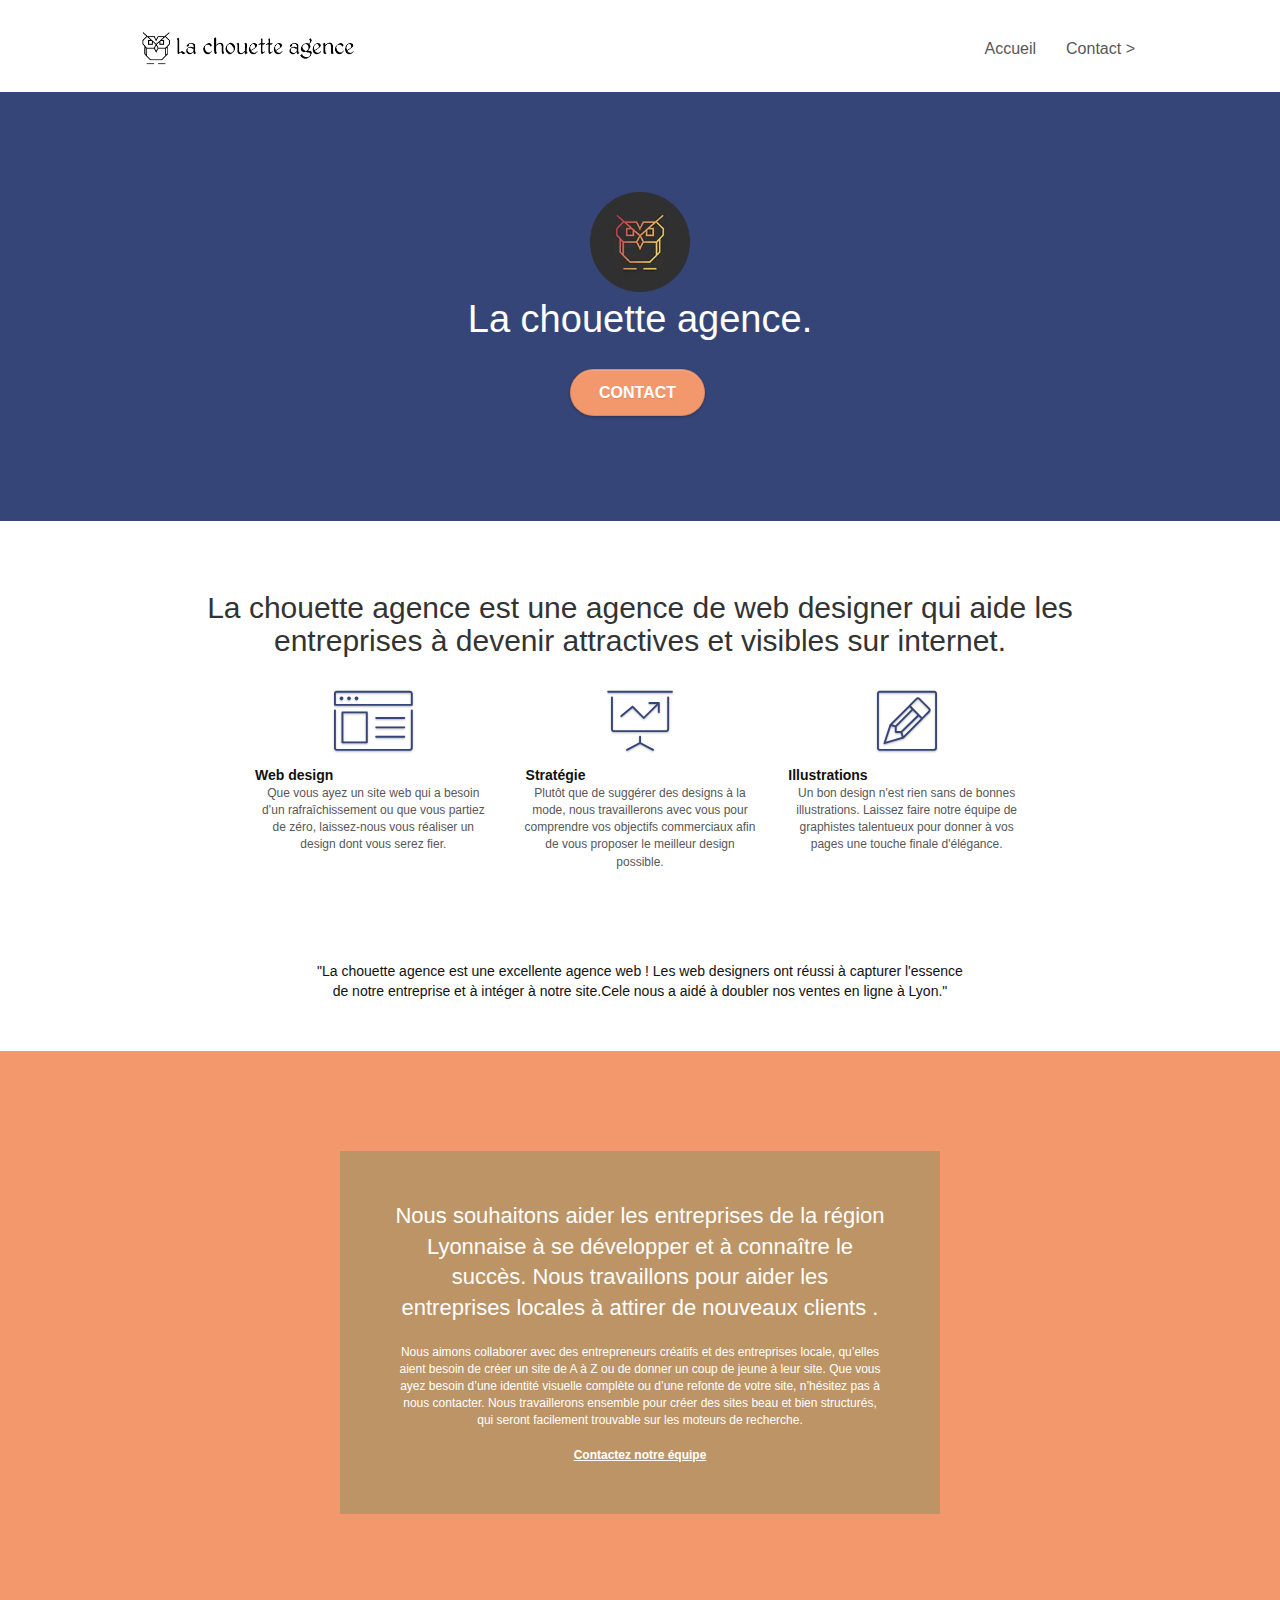
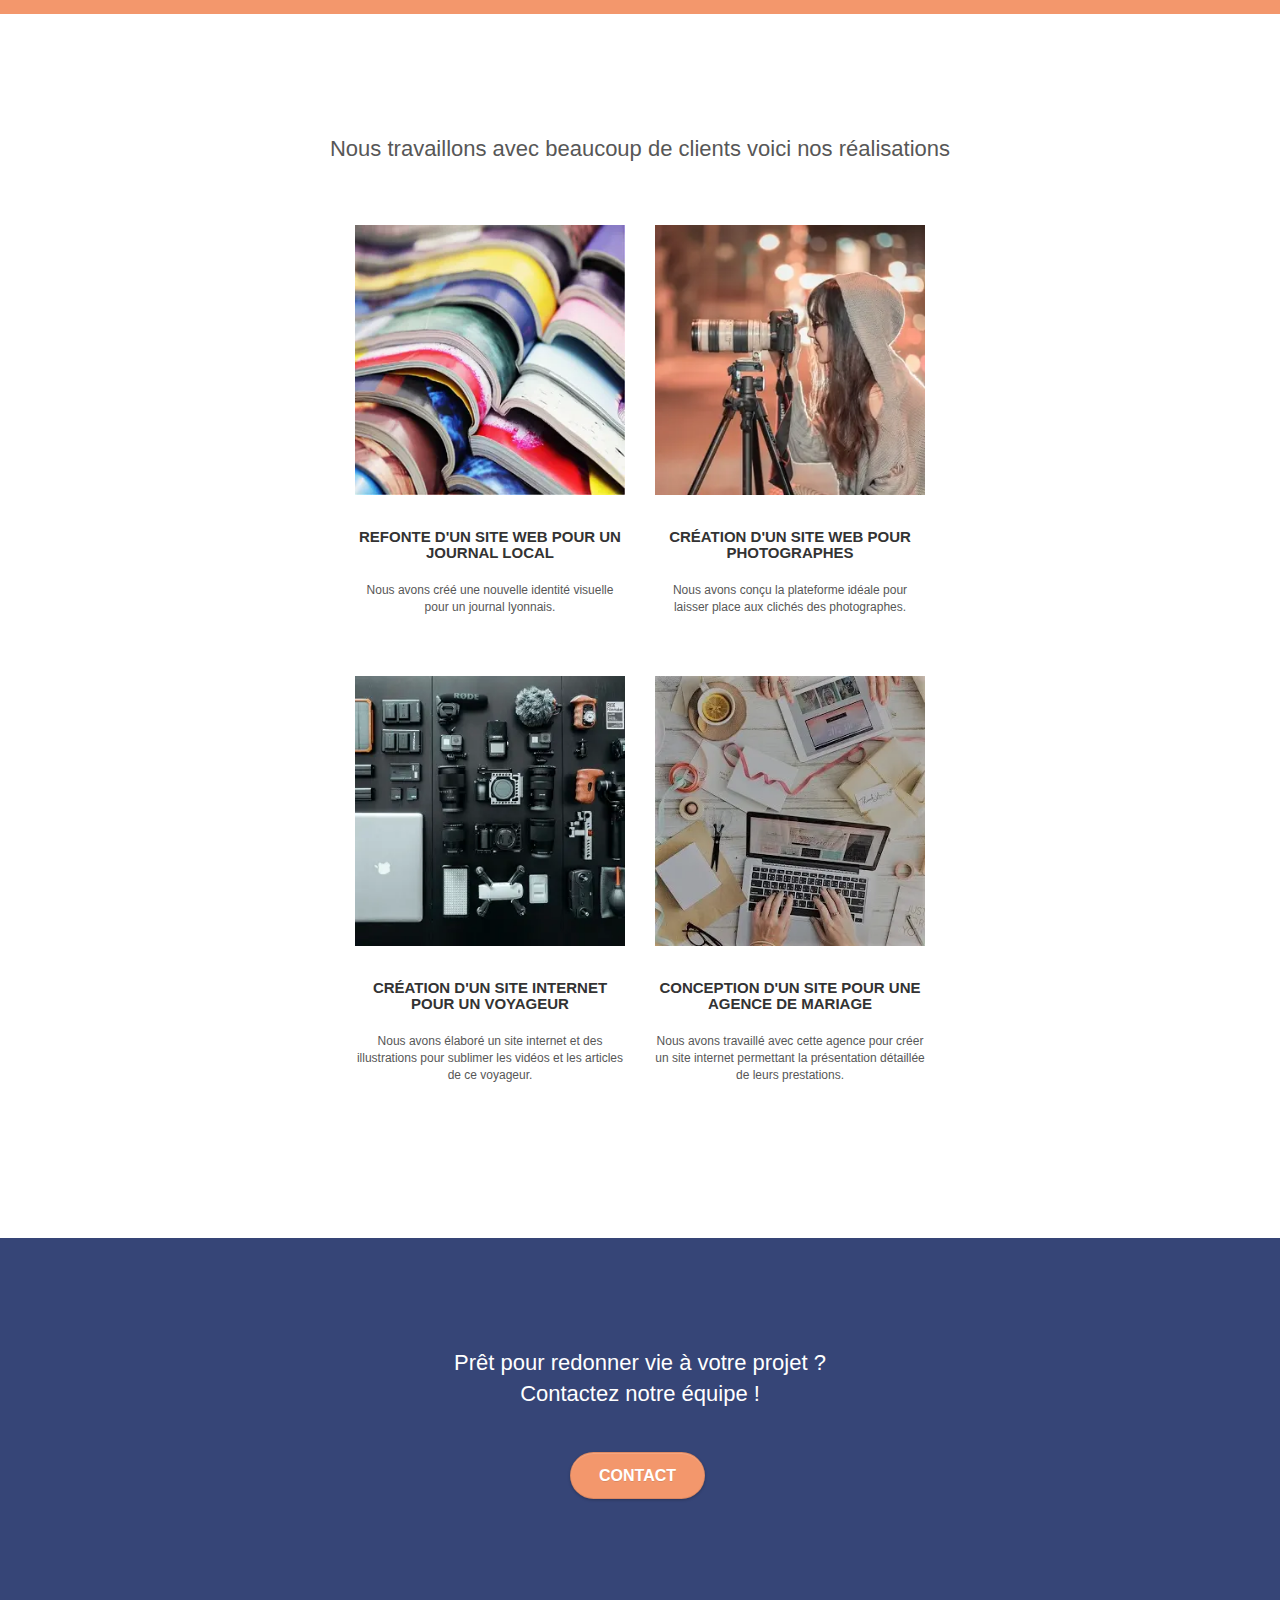
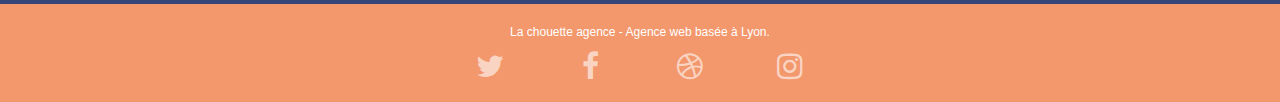
==== commit 91f23aa9: "Second Test Compress Css" ====
--- a/index.html
+++ b/index.html
@@ -11,7 +11,7 @@
 
     <!-- <link rel="stylesheet" href="https://cdnjs.cloudflare.com/ajax/libs/twitter-bootstrap/3.3.5/css/bootstrap.min.css" integrity="sha512-dTfge/zgoMYpP7QbHy4gWMEGsbsdZeCXz7irItjcC3sPUFtf0kuFbDz/ixG7ArTxmDjLXDmezHubeNikyKGVyQ==" crossorigin="anonymous" referrerpolicy="no-referrer" /> -->
     <!-- <link rel="stylesheet" type="text/css" href="style.min.css"> -->
-    <link rel="stylesheet" type="text/css" href="lightstyle.min.css">
+    <link rel="stylesheet" type="text/css" href="css/lightstyle.min.css">
     <!-- Analytics -->
     <!-- Global site tag (gtag.js) - Google Analytics -->
     <!-- <script async src="https://www.googletagmanager.com/gtag/js?id=G-PV1EM3ZP07"></script>
--- a/css/lightstyle.min.css
+++ b/css/lightstyle.min.css
@@ -0,0 +1,8 @@
+﻿/*!
+ * Bootstrap v3.3.5 (http://getbootstrap.com)
+ * Copyright 2011-2015 Twitter, Inc.
+ * Licensed under MIT (https://github.com/twbs/bootstrap/blob/master/LICENSE)
+ *//*! normalize.css v3.0.3 | MIT License | github.com/necolas/normalize.css */html{font-family:sans-serif;-webkit-text-size-adjust:100%;-ms-text-size-adjust:100%}body{margin:0}nav{display:block}video{display:inline-block;vertical-align:baseline}[hidden],template{display:none}a{background-color:transparent}a:active,a:hover{outline:0}b,strong{font-weight:700}h1{margin:.67em 0;font-size:2em}img{border:0}button,input,select,textarea{margin:0;font:inherit;color:inherit}button{overflow:visible}button,select{text-transform:none}button,html input[type=button],input[type=reset],input[type=submit]{-webkit-appearance:button;cursor:pointer}button[disabled],html input[disabled]{cursor:default}button::-moz-focus-inner,input::-moz-focus-inner{padding:0;border:0}input{line-height:normal}input[type=checkbox],input[type=radio]{-webkit-box-sizing:border-box;-moz-box-sizing:border-box;box-sizing:border-box;padding:0}input[type=number]::-webkit-inner-spin-button,input[type=number]::-webkit-outer-spin-button{height:auto}textarea{overflow:auto}/*! Source: https://github.com/h5bp/html5-boilerplate/blob/master/src/css/main.css */@media print{*,:after,:before{color:#000 !important;text-shadow:none !important;background:0 0 !important;-webkit-box-shadow:none !important;box-shadow:none !important}a,a:visited{text-decoration:underline}a[href]:after{content:" (" attr(href) ")"}img{page-break-inside:avoid}img{max-width:100% !important}h2,h3,p{orphans:3;widows:3}h2,h3{page-break-after:avoid}.navbar{display:none}.label{border:1px solid #000}}@font-face{font-family:"Glyphicons Halflings";src:url(../fonts/glyphicons-halflings-regular.eot);src:url(../fonts/glyphicons-halflings-regular.eot?#iefix) format("embedded-opentype"),url(../fonts/glyphicons-halflings-regular.woff2) format("woff2"),url(../fonts/glyphicons-halflings-regular.woff) format("woff"),url(../fonts/glyphicons-halflings-regular.ttf) format("truetype"),url(../fonts/glyphicons-halflings-regular.svg#glyphicons_halflingsregular) format("svg")}*{-webkit-box-sizing:border-box;-moz-box-sizing:border-box;box-sizing:border-box}:after,:before{-webkit-box-sizing:border-box;-moz-box-sizing:border-box;box-sizing:border-box}html{font-size:10px;-webkit-tap-highlight-color:rgba(0, 0, 0, 0)}body{font-family:"Helvetica Neue",Helvetica,Arial,sans-serif;font-size:14px;line-height:1.42857143;color:#333;background-color:#fff}button,input,select,textarea{font-family:inherit;font-size:inherit;line-height:inherit}a{color:#337ab7;text-decoration:none}a:focus,a:hover{color:#23527c;text-decoration:underline}a:focus{outline:thin dotted;outline:5px auto -webkit-focus-ring-color;outline-offset:-2px}img{vertical-align:middle}.img-responsive{display:block;max-width:100%;height:auto}.sr-only{position:absolute;width:1px;height:1px;padding:0;margin:-1px;overflow:hidden;clip:rect(0, 0, 0, 0);border:0}[role=button]{cursor:pointer}.h1,.h2,.h3,h1,h2,h3{font-family:inherit;font-weight:500;line-height:1.1;color:inherit}.h1,.h2,.h3,h1,h2,h3{margin-top:20px;margin-bottom:10px}.h1,h1{font-size:36px}.h2,h2{font-size:30px}.h3,h3{font-size:24px}p{margin:0 0 10px}.text-center{text-align:center}ul{margin-top:0;margin-bottom:10px}ul ul{margin-bottom:0}.list-unstyled{padding-left:0;list-style:none}address{margin-bottom:20px;font-style:normal;line-height:1.42857143}.container{padding-right:15px;padding-left:15px;margin-right:auto;margin-left:auto}@media(min-width: 768px){.container{width:750px}}@media(min-width: 992px){.container{width:970px}}@media(min-width: 1200px){.container{width:1170px}}.row{margin-right:-15px;margin-left:-15px}.col-md-8,.col-sm-12,.col-sm-3,.col-sm-4,.col-sm-6,.col-xs-12{position:relative;min-height:1px;padding-right:15px;padding-left:15px}.col-xs-12{float:left}.col-xs-12{width:100%}@media(min-width: 768px){.col-sm-12,.col-sm-3,.col-sm-4,.col-sm-6{float:left}.col-sm-12{width:100%}.col-sm-6{width:50%}.col-sm-4{width:33.33333333%}.col-sm-3{width:25%}}@media(min-width: 992px){.col-md-8{float:left}.col-md-8{width:66.66666667%}.col-md-offset-2{margin-left:16.66666667%}}label{display:inline-block;max-width:100%;margin-bottom:5px;font-weight:700}input[type=checkbox],input[type=radio]{margin:4px 0 0;margin-top:1px\9 ;line-height:normal}input[type=file]{display:block}input[type=file]:focus,input[type=checkbox]:focus,input[type=radio]:focus{outline:thin dotted;outline:5px auto -webkit-focus-ring-color;outline-offset:-2px}output{display:block;padding-top:7px;font-size:14px;line-height:1.42857143;color:#555}.form-control{display:block;width:100%;height:34px;padding:6px 12px;font-size:14px;line-height:1.42857143;color:#555;background-color:#fff;background-image:none;border:1px solid #ccc;border-radius:4px;-webkit-box-shadow:inset 0 1px 1px rgba(0, 0, 0, 0.075);box-shadow:inset 0 1px 1px rgba(0, 0, 0, 0.075);-webkit-transition:border-color ease-in-out .15s,-webkit-box-shadow ease-in-out .15s;-o-transition:border-color ease-in-out .15s,box-shadow ease-in-out .15s;transition:border-color ease-in-out .15s,box-shadow ease-in-out .15s}.form-control:focus{border-color:#66afe9;outline:0;-webkit-box-shadow:inset 0 1px 1px rgba(0, 0, 0, 0.075),0 0 8px rgba(102, 175, 233, 0.6);box-shadow:inset 0 1px 1px rgba(0, 0, 0, 0.075),0 0 8px rgba(102, 175, 233, 0.6)}.form-control::-moz-placeholder{color:#999;opacity:1}.form-control:-ms-input-placeholder{color:#999}.form-control::-webkit-input-placeholder{color:#999}.form-control[disabled]{background-color:#eee;opacity:1}.form-control[disabled]{cursor:not-allowed}textarea.form-control{height:auto}.form-group{margin-bottom:15px}.checkbox,.radio{position:relative;display:block;margin-top:10px;margin-bottom:10px}.checkbox label,.radio label{min-height:20px;padding-left:20px;margin-bottom:0;font-weight:400;cursor:pointer}.checkbox input[type=checkbox],.radio input[type=radio]{position:absolute;margin-top:4px\9 ;margin-left:-20px}.checkbox+.checkbox,.radio+.radio{margin-top:-5px}input[type=checkbox].disabled,input[type=checkbox][disabled],input[type=radio].disabled,input[type=radio][disabled]{cursor:not-allowed}.checkbox.disabled label,.radio.disabled label{cursor:not-allowed}.help-block{display:block;margin-top:5px;margin-bottom:10px;color:#737373}.btn{display:inline-block;padding:6px 12px;margin-bottom:0;font-size:14px;font-weight:400;line-height:1.42857143;text-align:center;white-space:nowrap;vertical-align:middle;-ms-touch-action:manipulation;touch-action:manipulation;cursor:pointer;-webkit-user-select:none;-moz-user-select:none;-ms-user-select:none;user-select:none;background-image:none;border:1px solid transparent;border-radius:4px}.btn.active.focus,.btn.active:focus,.btn.focus,.btn:active.focus,.btn:active:focus,.btn:focus{outline:thin dotted;outline:5px auto -webkit-focus-ring-color;outline-offset:-2px}.btn.focus,.btn:focus,.btn:hover{color:#333;text-decoration:none}.btn.active,.btn:active{background-image:none;outline:0;-webkit-box-shadow:inset 0 3px 5px rgba(0, 0, 0, 0.125);box-shadow:inset 0 3px 5px rgba(0, 0, 0, 0.125)}.btn.disabled,.btn[disabled]{cursor:not-allowed;filter:alpha(opacity=65);-webkit-box-shadow:none;box-shadow:none;opacity:.65}a.btn.disabled{pointer-events:none}.btn-lg{padding:10px 16px;font-size:18px;line-height:1.3333333;border-radius:6px}.btn-block{display:block;width:100%}.btn-block+.btn-block{margin-top:5px}input[type=button].btn-block,input[type=reset].btn-block,input[type=submit].btn-block{width:100%}.fade{opacity:0;-webkit-transition:opacity .15s linear;-o-transition:opacity .15s linear;transition:opacity .15s linear}.fade.in{opacity:1}.collapse{display:none}.collapse.in{display:block}.collapsing{position:relative;height:0;overflow:hidden;-webkit-transition-timing-function:ease;-o-transition-timing-function:ease;transition-timing-function:ease;-webkit-transition-duration:.35s;-o-transition-duration:.35s;transition-duration:.35s;-webkit-transition-property:height,visibility;-o-transition-property:height,visibility;transition-property:height,visibility}.dropdown{position:relative}.dropdown-menu{position:absolute;top:100%;left:0;z-index:1000;display:none;float:left;min-width:160px;padding:5px 0;margin:2px 0 0;font-size:14px;text-align:left;list-style:none;background-color:#fff;-webkit-background-clip:padding-box;background-clip:padding-box;border:1px solid #ccc;border:1px solid rgba(0, 0, 0, 0.15);border-radius:4px;-webkit-box-shadow:0 6px 12px rgba(0, 0, 0, 0.175);box-shadow:0 6px 12px rgba(0, 0, 0, 0.175)}.dropdown-menu>li>a{display:block;padding:3px 20px;clear:both;font-weight:400;line-height:1.42857143;color:#333;white-space:nowrap}.dropdown-menu>li>a:focus,.dropdown-menu>li>a:hover{color:#262626;text-decoration:none;background-color:#f5f5f5}.dropdown-menu>.active>a,.dropdown-menu>.active>a:focus,.dropdown-menu>.active>a:hover{color:#fff;text-decoration:none;background-color:#337ab7;outline:0}.dropdown-menu>.disabled>a,.dropdown-menu>.disabled>a:focus,.dropdown-menu>.disabled>a:hover{color:#777}.dropdown-menu>.disabled>a:focus,.dropdown-menu>.disabled>a:hover{text-decoration:none;cursor:not-allowed;background-color:transparent;background-image:none;filter:progid:DXImageTransform.Microsoft.gradient(enabled=false)}.open>.dropdown-menu{display:block}.open>a{outline:0}.dropdown-backdrop{position:fixed;top:0;right:0;bottom:0;left:0;z-index:990}[data-toggle=buttons]>.btn input[type=checkbox],[data-toggle=buttons]>.btn input[type=radio]{position:absolute;clip:rect(0, 0, 0, 0);pointer-events:none}.nav{padding-left:0;margin-bottom:0;list-style:none}.nav>li{position:relative;display:block}.nav>li>a{position:relative;display:block;padding:10px 15px}.nav>li>a:focus,.nav>li>a:hover{text-decoration:none;background-color:#eee}.nav>li.disabled>a{color:#777}.nav>li.disabled>a:focus,.nav>li.disabled>a:hover{color:#777;text-decoration:none;cursor:not-allowed;background-color:transparent}.nav .open>a,.nav .open>a:focus,.nav .open>a:hover{background-color:#eee;border-color:#337ab7}.nav>li>a>img{max-width:none}.navbar{position:relative;min-height:50px;margin-bottom:20px;border:1px solid transparent}@media(min-width: 768px){.navbar{border-radius:4px}}@media(min-width: 768px){.navbar-header{float:left}}.navbar-collapse{padding-right:15px;padding-left:15px;overflow-x:visible;-webkit-overflow-scrolling:touch;border-top:1px solid transparent;-webkit-box-shadow:inset 0 1px 0 rgba(255, 255, 255, 0.1);box-shadow:inset 0 1px 0 rgba(255, 255, 255, 0.1)}.navbar-collapse.in{overflow-y:auto}@media(min-width: 768px){.navbar-collapse{width:auto;border-top:0;-webkit-box-shadow:none;box-shadow:none}.navbar-collapse.collapse{display:block !important;height:auto !important;padding-bottom:0;overflow:visible !important}.navbar-collapse.in{overflow-y:visible}}.container>.navbar-collapse,.container>.navbar-header{margin-right:-15px;margin-left:-15px}@media(min-width: 768px){.container>.navbar-collapse,.container>.navbar-header{margin-right:0;margin-left:0}}.navbar-brand{float:left;height:50px;padding:15px 15px;font-size:18px;line-height:20px}.navbar-brand:focus,.navbar-brand:hover{text-decoration:none}.navbar-brand>img{display:block}@media(min-width: 768px){.navbar>.container .navbar-brand{margin-left:-15px}}.navbar-toggle{position:relative;float:right;padding:9px 10px;margin-top:8px;margin-right:15px;margin-bottom:8px;background-color:transparent;background-image:none;border:1px solid transparent;border-radius:4px}.navbar-toggle:focus{outline:0}.navbar-toggle .icon-bar{display:block;width:22px;height:2px;border-radius:1px}.navbar-toggle .icon-bar+.icon-bar{margin-top:4px}@media(min-width: 768px){.navbar-toggle{display:none}}.navbar-nav{margin:7.5px -15px}.navbar-nav>li>a{padding-top:10px;padding-bottom:10px;line-height:20px}@media(max-width: 767px){.navbar-nav .open .dropdown-menu{position:static;float:none;width:auto;margin-top:0;background-color:transparent;border:0;-webkit-box-shadow:none;box-shadow:none}.navbar-nav .open .dropdown-menu>li>a{padding:5px 15px 5px 25px}.navbar-nav .open .dropdown-menu>li>a{line-height:20px}.navbar-nav .open .dropdown-menu>li>a:focus,.navbar-nav .open .dropdown-menu>li>a:hover{background-image:none}}@media(min-width: 768px){.navbar-nav{float:left;margin:0}.navbar-nav>li{float:left}.navbar-nav>li>a{padding-top:15px;padding-bottom:15px}}.navbar-nav>li>.dropdown-menu{margin-top:0;border-top-left-radius:0;border-top-right-radius:0}.label{display:inline;padding:.2em .6em .3em;font-size:75%;font-weight:700;line-height:1;color:#fff;text-align:center;white-space:nowrap;vertical-align:baseline;border-radius:.25em}a.label:focus,a.label:hover{color:#fff;text-decoration:none;cursor:pointer}.label:empty{display:none}.btn .label{position:relative;top:-1px}.alert{padding:15px;margin-bottom:20px;border:1px solid transparent;border-radius:4px}.alert>p,.alert>ul{margin-bottom:0}.alert>p+p{margin-top:5px}.alert-success{color:#3c763d;background-color:#dff0d8;border-color:#d6e9c6}.alert-warning{color:#8a6d3b;background-color:#fcf8e3;border-color:#faebcc}.alert-danger{color:#a94442;background-color:#f2dede;border-color:#ebccd1}@-webkit-keyframes progress-bar-stripes{from{background-position:40px 0}to{background-position:0 0}}@-o-keyframes progress-bar-stripes{from{background-position:40px 0}to{background-position:0 0}}@keyframes progress-bar-stripes{from{background-position:40px 0}to{background-position:0 0}}.panel{margin-bottom:20px;background-color:#fff;border:1px solid transparent;border-radius:4px;-webkit-box-shadow:0 1px 1px rgba(0, 0, 0, 0.05);box-shadow:0 1px 1px rgba(0, 0, 0, 0.05)}.close{float:right;font-size:21px;font-weight:700;line-height:1;color:#000;text-shadow:0 1px 0 #fff;filter:alpha(opacity=20);opacity:.2}.close:focus,.close:hover{color:#000;text-decoration:none;cursor:pointer;filter:alpha(opacity=50);opacity:.5}button.close{-webkit-appearance:none;padding:0;cursor:pointer;background:0 0;border:0}.modal-open{overflow:hidden}.modal{position:fixed;top:0;right:0;bottom:0;left:0;z-index:1050;display:none;overflow:hidden;-webkit-overflow-scrolling:touch;outline:0}.modal.fade .modal-dialog{-webkit-transition:-webkit-transform .3s ease-out;-o-transition:-o-transform .3s ease-out;transition:transform .3s ease-out;-webkit-transform:translate(0, -25%);-ms-transform:translate(0, -25%);-o-transform:translate(0, -25%);transform:translate(0, -25%)}.modal.in .modal-dialog{-webkit-transform:translate(0, 0);-ms-transform:translate(0, 0);-o-transform:translate(0, 0);transform:translate(0, 0)}.modal-open .modal{overflow-x:hidden;overflow-y:auto}.modal-dialog{position:relative;width:auto;margin:10px}.modal-content{position:relative;background-color:#fff;-webkit-background-clip:padding-box;background-clip:padding-box;border:1px solid #999;border:1px solid rgba(0, 0, 0, 0.2);border-radius:6px;outline:0;-webkit-box-shadow:0 3px 9px rgba(0, 0, 0, 0.5);box-shadow:0 3px 9px rgba(0, 0, 0, 0.5)}.modal-backdrop{position:fixed;top:0;right:0;bottom:0;left:0;z-index:1040;background-color:#000}.modal-backdrop.fade{filter:alpha(opacity=0);opacity:0}.modal-backdrop.in{filter:alpha(opacity=50);opacity:.5}.modal-scrollbar-measure{position:absolute;top:-9999px;width:50px;height:50px;overflow:scroll}@media(min-width: 768px){.modal-dialog{width:600px;margin:30px auto}.modal-content{-webkit-box-shadow:0 5px 15px rgba(0, 0, 0, 0.5);box-shadow:0 5px 15px rgba(0, 0, 0, 0.5)}}.tooltip{position:absolute;z-index:1070;display:block;font-family:"Helvetica Neue",Helvetica,Arial,sans-serif;font-size:12px;font-style:normal;font-weight:400;line-height:1.42857143;text-align:left;text-align:start;text-decoration:none;text-shadow:none;text-transform:none;letter-spacing:normal;word-break:normal;word-spacing:normal;word-wrap:normal;white-space:normal;filter:alpha(opacity=0);opacity:0;line-break:auto}.tooltip.in{filter:alpha(opacity=90);opacity:.9}.tooltip.top{padding:5px 0;margin-top:-3px}.tooltip.right{padding:0 5px;margin-left:3px}.tooltip.bottom{padding:5px 0;margin-top:3px}.tooltip.left{padding:0 5px;margin-left:-3px}.tooltip-inner{max-width:200px;padding:3px 8px;color:#fff;text-align:center;background-color:#000;border-radius:4px}.tooltip-arrow{position:absolute;width:0;height:0;border-color:transparent;border-style:solid}.tooltip.top .tooltip-arrow{bottom:0;left:50%;margin-left:-5px;border-width:5px 5px 0;border-top-color:#000}.tooltip.right .tooltip-arrow{top:50%;left:0;margin-top:-5px;border-width:5px 5px 5px 0;border-right-color:#000}.tooltip.left .tooltip-arrow{top:50%;right:0;margin-top:-5px;border-width:5px 0 5px 5px;border-left-color:#000}.tooltip.bottom .tooltip-arrow{top:0;left:50%;margin-left:-5px;border-width:0 5px 5px;border-bottom-color:#000}.popover{position:absolute;top:0;left:0;z-index:1060;display:none;max-width:276px;padding:1px;font-family:"Helvetica Neue",Helvetica,Arial,sans-serif;font-size:14px;font-style:normal;font-weight:400;line-height:1.42857143;text-align:left;text-align:start;text-decoration:none;text-shadow:none;text-transform:none;letter-spacing:normal;word-break:normal;word-spacing:normal;word-wrap:normal;white-space:normal;background-color:#fff;-webkit-background-clip:padding-box;background-clip:padding-box;border:1px solid #ccc;border:1px solid rgba(0, 0, 0, 0.2);border-radius:6px;-webkit-box-shadow:0 5px 10px rgba(0, 0, 0, 0.2);box-shadow:0 5px 10px rgba(0, 0, 0, 0.2);line-break:auto}.popover.top{margin-top:-10px}.popover.right{margin-left:10px}.popover.bottom{margin-top:10px}.popover.left{margin-left:-10px}.popover-title{padding:8px 14px;margin:0;font-size:14px;background-color:#f7f7f7;border-bottom:1px solid #ebebeb;border-radius:5px 5px 0 0}.popover-content{padding:9px 14px}.popover>.arrow,.popover>.arrow:after{position:absolute;display:block;width:0;height:0;border-color:transparent;border-style:solid}.popover>.arrow{border-width:11px}.popover>.arrow:after{content:"";border-width:10px}.popover.top>.arrow{bottom:-11px;left:50%;margin-left:-11px;border-top-color:#999;border-top-color:rgba(0, 0, 0, 0.25);border-bottom-width:0}.popover.top>.arrow:after{bottom:1px;margin-left:-10px;content:" ";border-top-color:#fff;border-bottom-width:0}.popover.right>.arrow{top:50%;left:-11px;margin-top:-11px;border-right-color:#999;border-right-color:rgba(0, 0, 0, 0.25);border-left-width:0}.popover.right>.arrow:after{bottom:-10px;left:1px;content:" ";border-right-color:#fff;border-left-width:0}.popover.bottom>.arrow{top:-11px;left:50%;margin-left:-11px;border-top-width:0;border-bottom-color:#999;border-bottom-color:rgba(0, 0, 0, 0.25)}.popover.bottom>.arrow:after{top:1px;margin-left:-10px;content:" ";border-top-width:0;border-bottom-color:#fff}.popover.left>.arrow{top:50%;right:-11px;margin-top:-11px;border-right-width:0;border-left-color:#999;border-left-color:rgba(0, 0, 0, 0.25)}.popover.left>.arrow:after{right:1px;bottom:-10px;content:" ";border-right-width:0;border-left-color:#fff}.carousel{position:relative}.carousel-indicators{position:absolute;bottom:10px;left:50%;z-index:15;width:60%;padding-left:0;margin-left:-30%;text-align:center;list-style:none}.carousel-indicators li{display:inline-block;width:10px;height:10px;margin:1px;text-indent:-999px;cursor:pointer;background-color:#0009;background-color:rgba(0, 0, 0, 0);border:1px solid #fff;border-radius:10px}.carousel-indicators .active{width:12px;height:12px;margin:0;background-color:#fff}@media screen and (min-width: 768px){.carousel-indicators{bottom:20px}}.container:after,.container:before,.nav:after,.nav:before,.navbar-collapse:after,.navbar-collapse:before,.navbar-header:after,.navbar-header:before,.navbar:after,.navbar:before,.row:after,.row:before{display:table;content:" "}.container:after,.nav:after,.navbar-collapse:after,.navbar-header:after,.navbar:after,.row:after{clear:both}.center-block{display:block;margin-right:auto;margin-left:auto}.hide{display:none !important}.show{display:block !important}.hidden{display:none !important}.affix{position:fixed}@-ms-viewport{width:device-width}@font-face{font-family:et-line;src:url(../fonts/et-line.eot);src:url(../fonts/et-line.eot?#iefix) format("embedded-opentype"),url(../fonts/et-line.woff) format("woff"),url(../fonts/et-line.ttf) format("truetype"),url(../fonts/et-line.svg#et-line) format("svg");font-weight:400;font-style:normal}.et-icon-browser,.et-icon-edit,.et-icon-presentation{font-family:et-line;speak:none;font-style:normal;font-weight:400;font-variant:normal;text-transform:none;line-height:1;-webkit-font-smoothing:antialiased;-moz-osx-font-smoothing:grayscale;display:inline-block}.et-icon-browser:before{content:""}.et-icon-presentation:before{content:""}.et-icon-edit:before{content:""}/*!
+*  Font Awesome 4.7.0 by @davegandy - http://fontawesome.io - @fontawesome
+*  License - http://fontawesome.io/license (Font: SIL OFL 1.1, CSS: MIT License)
+*/@font-face{font-family:"FontAwesome";src:url("../fonts/fontawesome-webfont.eot?v=4.7.0");src:url("../fonts/fontawesome-webfont.eot?#iefix&v=4.7.0") format("embedded-opentype"),url("../fonts/fontawesome-webfont.woff2?v=4.7.0") format("woff2"),url("../fonts/fontawesome-webfont.woff?v=4.7.0") format("woff"),url("../fonts/fontawesome-webfont.ttf?v=4.7.0") format("truetype"),url("../fonts/fontawesome-webfont.svg?v=4.7.0#fontawesomeregular") format("svg");font-weight:normal;font-style:normal}.fa{display:inline-block;font:normal normal normal 14px/1 FontAwesome;font-size:inherit;text-rendering:auto;-webkit-font-smoothing:antialiased;-moz-osx-font-smoothing:grayscale}@-webkit-keyframes fa-spin{0%{-webkit-transform:rotate(0deg);transform:rotate(0deg)}100%{-webkit-transform:rotate(359deg);transform:rotate(359deg)}}@keyframes fa-spin{0%{-webkit-transform:rotate(0deg);transform:rotate(0deg)}100%{-webkit-transform:rotate(359deg);transform:rotate(359deg)}}.fa-chevron-up:before{content:""}.fa-twitter:before{content:""}.fa-facebook:before{content:""}.fa-instagram:before{content:""}.fa-dribbble:before{content:""}.sr-only{position:absolute;width:1px;height:1px;padding:0;margin:-1px;overflow:hidden;clip:rect(0, 0, 0, 0);border:0}body{margin:0;padding:0;background:#fff;overflow-x:hidden;-webkit-font-smoothing:antialiased;-moz-osx-font-smoothing:grayscale}a,button{transition:all .3s ease-in-out;outline:none !important}a:hover{text-decoration:none;cursor:pointer}.bloc{width:100%;clear:both;background:50% 50% no-repeat;padding:0 50px;-webkit-background-size:cover;-moz-background-size:cover;-o-background-size:cover;background-size:cover;position:relative}.bloc .container{padding-left:0;padding-right:0}.bloc-lg{padding:100px 50px}.bloc-md{padding:50px}.bloc-sm{padding:20px 50px}.bg-t-edge,.bg-repeat{-webkit-background-size:auto !important;-moz-background-size:auto !important;-o-background-size:auto !important;background-size:auto !important}.bg-repeat{background:repeat}.bg-t-edge{background:top no-repeat}.bloc-bg-texture::before{content:"";background-size:2px 2px;position:absolute;top:0;bottom:0;left:0;right:0}.texture-paper::before{background:url("img/texture-paper.webp");background-size:280px 280px}.b-parallax{background-attachment:fixed}.d-bloc{color:rgba(255, 255, 255, 0.7)}.d-bloc button:hover{color:rgba(255, 255, 255, 0.9)}.d-bloc .navbar a,.d-bloc .navbar-brand,.d-bloc a .icon-md,.d-bloc a .icon-lg,.d-bloc h1 a,.d-bloc h2 a,.d-bloc h3 a,.d-bloc p a{color:rgba(255, 255, 255, 0.6)}.d-bloc .navbar a:hover,.d-bloc .navbar-brand:hover,.d-bloc a:hover .icon-md,.d-bloc a:hover .icon-lg,.d-bloc h1 a:hover,.d-bloc h2 a:hover,.d-bloc h3 a:hover,.d-bloc p a:hover{color:rgba(255, 255, 255, 1)}.d-bloc .navbar-toggle .icon-bar{background:rgba(255, 255, 255, 1)}.d-bloc .panel{color:rgba(0, 0, 0, 0.5)}.d-bloc .panel button:hover{color:rgba(0, 0, 0, 0.7)}.d-bloc .panel icon{border-color:rgba(0, 0, 0, 0.7)}.d-bloc .panel,.l-bloc{color:#111}.d-bloc .panel button:hover,.l-bloc button:hover{color:rgba(0, 0, 0, 0.7)}.l-bloc .navbar a,.l-bloc .navbar-brand,.l-bloc a .icon-md,.l-bloc a .icon-lg,.l-bloc h1 a,.l-bloc h2 a,.l-bloc h3 a,.l-bloc p a{color:rgba(0, 0, 0, 0.6)}.l-bloc .navbar a:hover,.l-bloc .navbar-brand:hover,.l-bloc a:hover .icon-md,.l-bloc a:hover .icon-lg,.l-bloc h1 a:hover,.l-bloc h2 a:hover,.l-bloc h3 a:hover,.l-bloc p a:hover{color:rgba(0, 0, 0, 1)}.l-bloc .navbar-toggle .icon-bar{color:rgba(0, 0, 0, 0.6)}.voffset{margin-top:30px}.voffset-lg{margin-top:80px}.row-no-gutters{margin-right:0;margin-left:0}.row.row-no-gutters>[class^=col-],.row.row-no-gutters>[class*=" col-"]{padding-right:0;padding-left:0}#bloc-1-hero h1{font-size:32px}.navbar{margin-bottom:0;z-index:1}.navbar-brand{height:auto;padding:3px 15px;font-size:25px;font-weight:normal;font-weight:600;line-height:44px}.navbar-brand img{max-height:200px;margin:0 5px 0 0;display:inline}.navbar .nav{padding-top:2px;margin-right:-16px;float:right;z-index:1}.nav>li{float:left;margin-top:4px;font-size:16px}.navbar-nav .open .dropdown-menu>li>a{text-align:inherit}.nav>li a:hover,.nav>li a:focus{background:transparent}.navbar-toggle{margin:10px 10px 0 0;border:0px}.navbar-toggle:hover{background:transparent !important}.navbar-toggle .icon-bar{background-color:rgba(0, 0, 0, 0.5);width:26px}@media(min-width: 768px){.site-navigation{position:absolute;top:50%;right:20px;transform:translate(0, -50%);-webkit-transform:translateY(-50%)}.nav>li .dropdown-menu a,.nav>li .dropdown-menu a:hover{color:#484848}}.nav>li>.dropdown a{background:none !important;display:block;padding:14px 15px}.dropdown-menu .dropdown-menu{top:-8px;left:100%}.dropdown-menu .dropdown span{border:4px solid black;border-top-color:transparent;border-right-color:transparent;border-bottom-color:transparent;margin:6px -5px 0 0 !important;float:right}.mg-md{margin-top:10px;margin-bottom:20px}.mg-lg{margin-top:10px;margin-bottom:40px}.btn{margin:0 5px 5px 0}.btn-d,.btn-d:hover,.btn-d:focus{color:#fff;background:rgba(0, 0, 0, 0.3)}button{outline:none !important}.btn-rd{border-radius:40px}.btn-clean{border:1px solid rgba(0, 0, 0, 0.08);border-bottom-color:rgba(0, 0, 0, 0.1);text-shadow:0 1px 0 rgba(0, 0, 1, 0.1);box-shadow:0 1px 3px rgba(0, 0, 1, 0.25),inset 0 1px 0 0 rgba(255, 255, 255, 0.15)}.icon-md{font-size:30px !important}.icon-lg{font-size:60px !important}.sm-shadow{text-shadow:0 1px 2px rgba(0, 0, 0, 0.3)}.form-control{border-color:rgba(0, 0, 0, 0.1);box-shadow:none}.scrollToTop{width:40px;height:40px;position:fixed;bottom:20px;right:20px;opacity:0;z-index:500;transition:all .3s ease-in-out}.scrollToTop span{margin-top:6px}h1,h2,h3,p,label,.btn,a{font-family:"helvetica";font-weight:400;color:#575757 !important}.container{max-width:1000px}.hero-bloc-text{font-size:38px}p{font-size:12px}.tight-width-whitespace{max-width:600px;margin:auto auto auto auto}.h1{font-size:20px;font-family:"Open Sans"}.cta-hero{margin-top:22px;color:#fff !important;text-transform:uppercase;padding:12px 28px 12px 28px;font-size:16px;font-weight:700}.social{max-width:400px;margin:auto auto auto auto}h2{font-size:22px;line-height:1.4em}h3{font-size:15px;text-transform:uppercase;font-weight:700;color:#333 !important}.med-width-whitespace{max-width:800px;margin:auto auto auto auto;box-shadow:0px 0px 0px #000}h1{color:#333 !important}.icons{margin-bottom:14px;margin-top:24px}.white{color:#fff !important}.portfolio-thumb{margin-bottom:24px}.portfolio-row{margin-bottom:44px;margin-top:50px}.black-background{background-color:rgba(165, 147, 99, 0.7);padding:40px 40px 40px 40px}.bold-link{font-weight:900;text-decoration:underline !important}.bgc-white{background-color:#fff}.bgc-dark-slate-blue{background-color:#364577}.bgc-atomic-tangerine{background-color:#f3976c}.tc-white{color:#fff !important}.btn-atomic-tangerine{background:#f3976c;color:#fff !important}.btn-atomic-tangerine:hover{background:#c27956 !important;color:#fff !important}.ltc-white{color:#fff !important}.ltc-white:hover{color:#ccc !important}.icon-dark-slate-blue{color:#364577 !important;border-color:#364577 !important}.bg-dots-bg{background-image:url("img/dots-bg.webp")}.bg-lines-h2-bg{background-image:url("img/lines-h2-bg.webp")}.bg-banniere{background-image:url("img/la-chouette-agence-banniere.webp")}.bg-presentation{background-image:url("img/image-de-presentation.webp")}@media(max-width: 1024px){.bloc{padding-left:20px;padding-right:20px}}@media(max-width: 992px)and (min-width: 768px){.navbar .nav{max-width:80%}}@media only screen and (min-device-width: 768px)and (max-device-width: 1024px)and (orientation: landscape){.b-parallax{background-attachment:scroll}}@media only screen and (min-device-width: 1024px)and (max-device-width: 1366px)and (-webkit-min-device-pixel-ratio: 1.5){.b-parallax{background-attachment:scroll}}@media(max-width: 991px){.container{width:100%}.b-parallax{background-attachment:scroll}.page-container{overflow-x:hidden;position:relative}.bloc{padding-left:constant(safe-area-inset-left);padding-right:constant(safe-area-inset-right)}}@media(max-width: 767px){.page-container{overflow-x:hidden;position:relative}h1,h2,h3,p{padding-left:10px !important;padding-right:10px !important}.b-parallax{background-attachment:scroll}.navbar .nav{padding-top:0;border-top:1px solid rgba(0, 0, 0, 0.2);float:none !important}.navbar.row{margin-left:0;margin-right:0}.site-navigation{position:inherit;transform:none;-webkit-transform:none;-ms-transform:none}.nav>li{margin-top:0;border-bottom:1px solid rgba(0, 0, 0, 0.1);background:rgba(0, 0, 0, 0.05);text-align:left;padding-left:15px;width:100%}.nav>li:hover{background:rgba(0, 0, 0, 0.08)}.navbar-collapse{padding:0;overflow-x:hidden;-webkit-box-shadow:none;box-shadow:none}.navbar-brand img{max-height:40px;width:auto}.bloc{padding-left:0;padding-right:0}.bloc-lg{padding:40px 0}.bloc-sm,.bloc-md{padding-left:0;padding-right:0}.voffset{margin-top:5px}.voffset-lg{margin-top:30px}form{padding:5px}}@media(max-width: 400px){.bloc{padding-left:0;padding-right:0}}.img-responsive{display:inline !important}/*# sourceMappingURL=lightstyle.min.css.map */
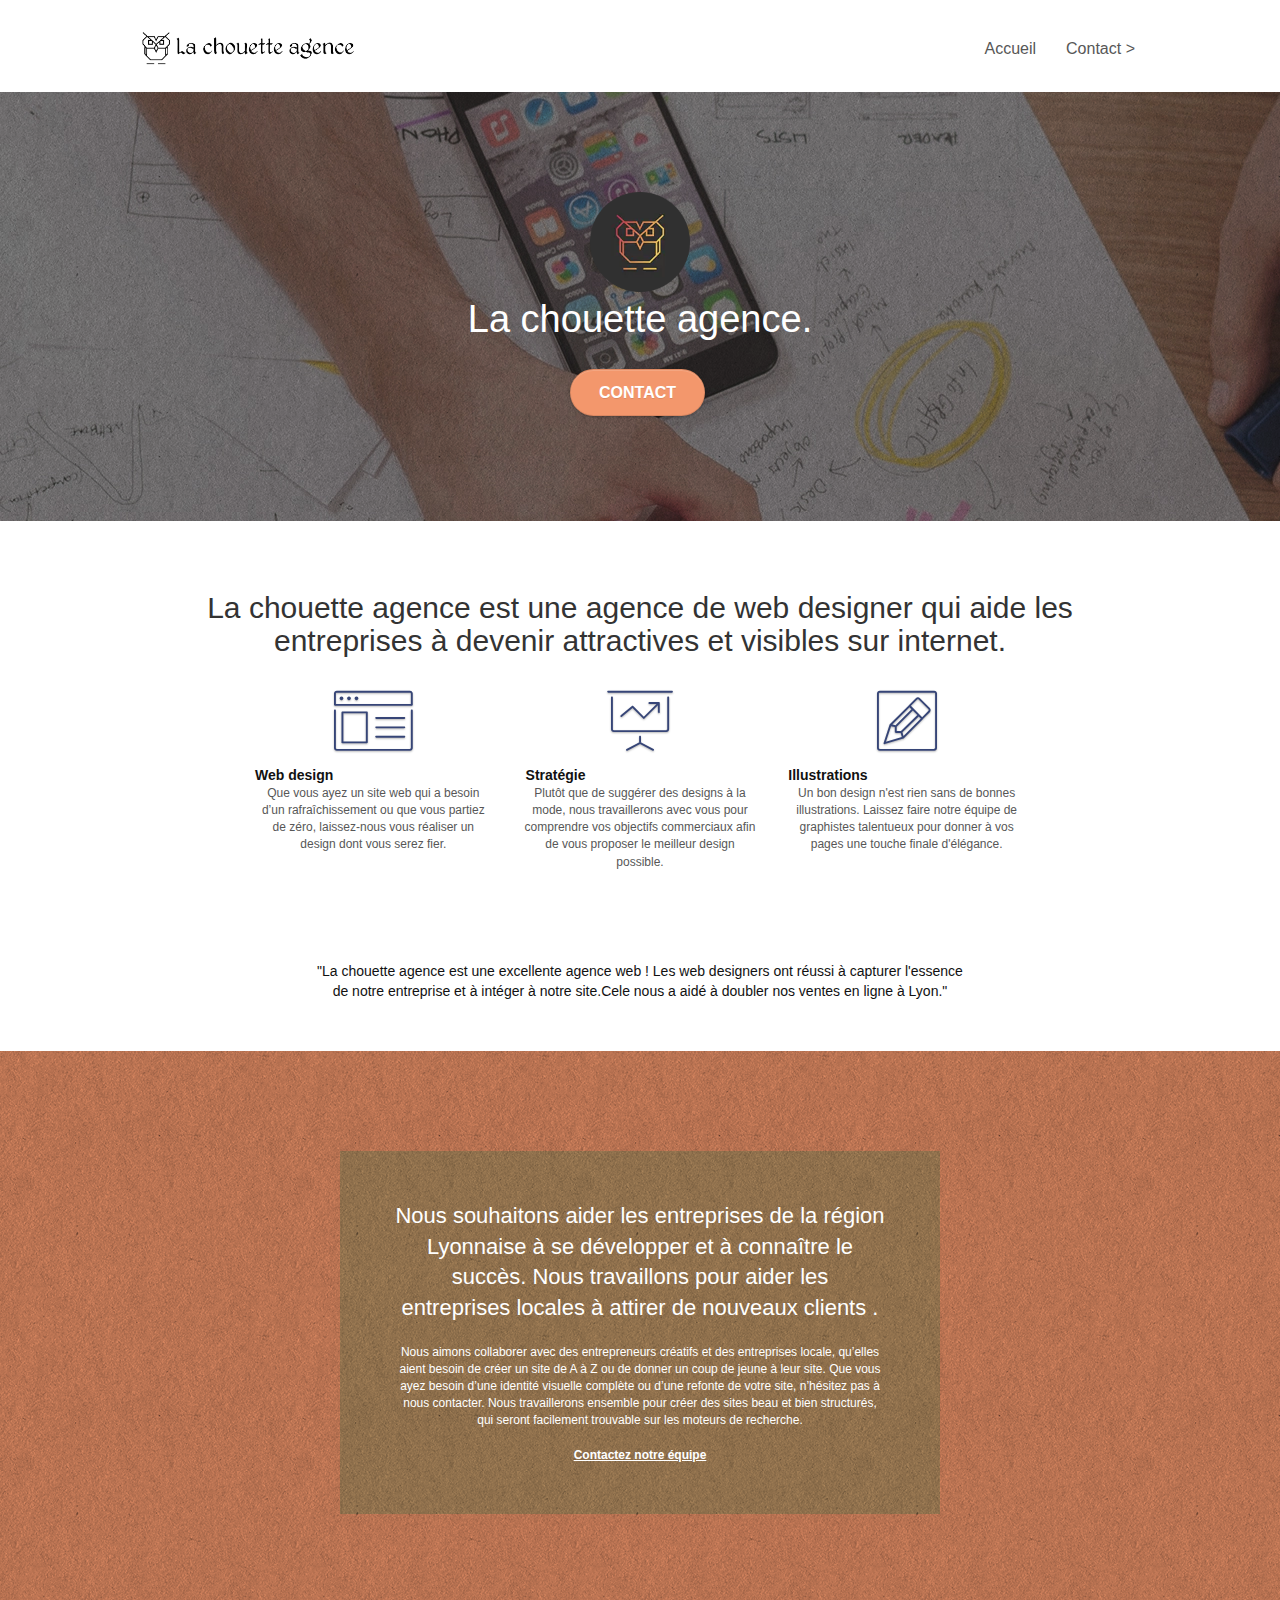
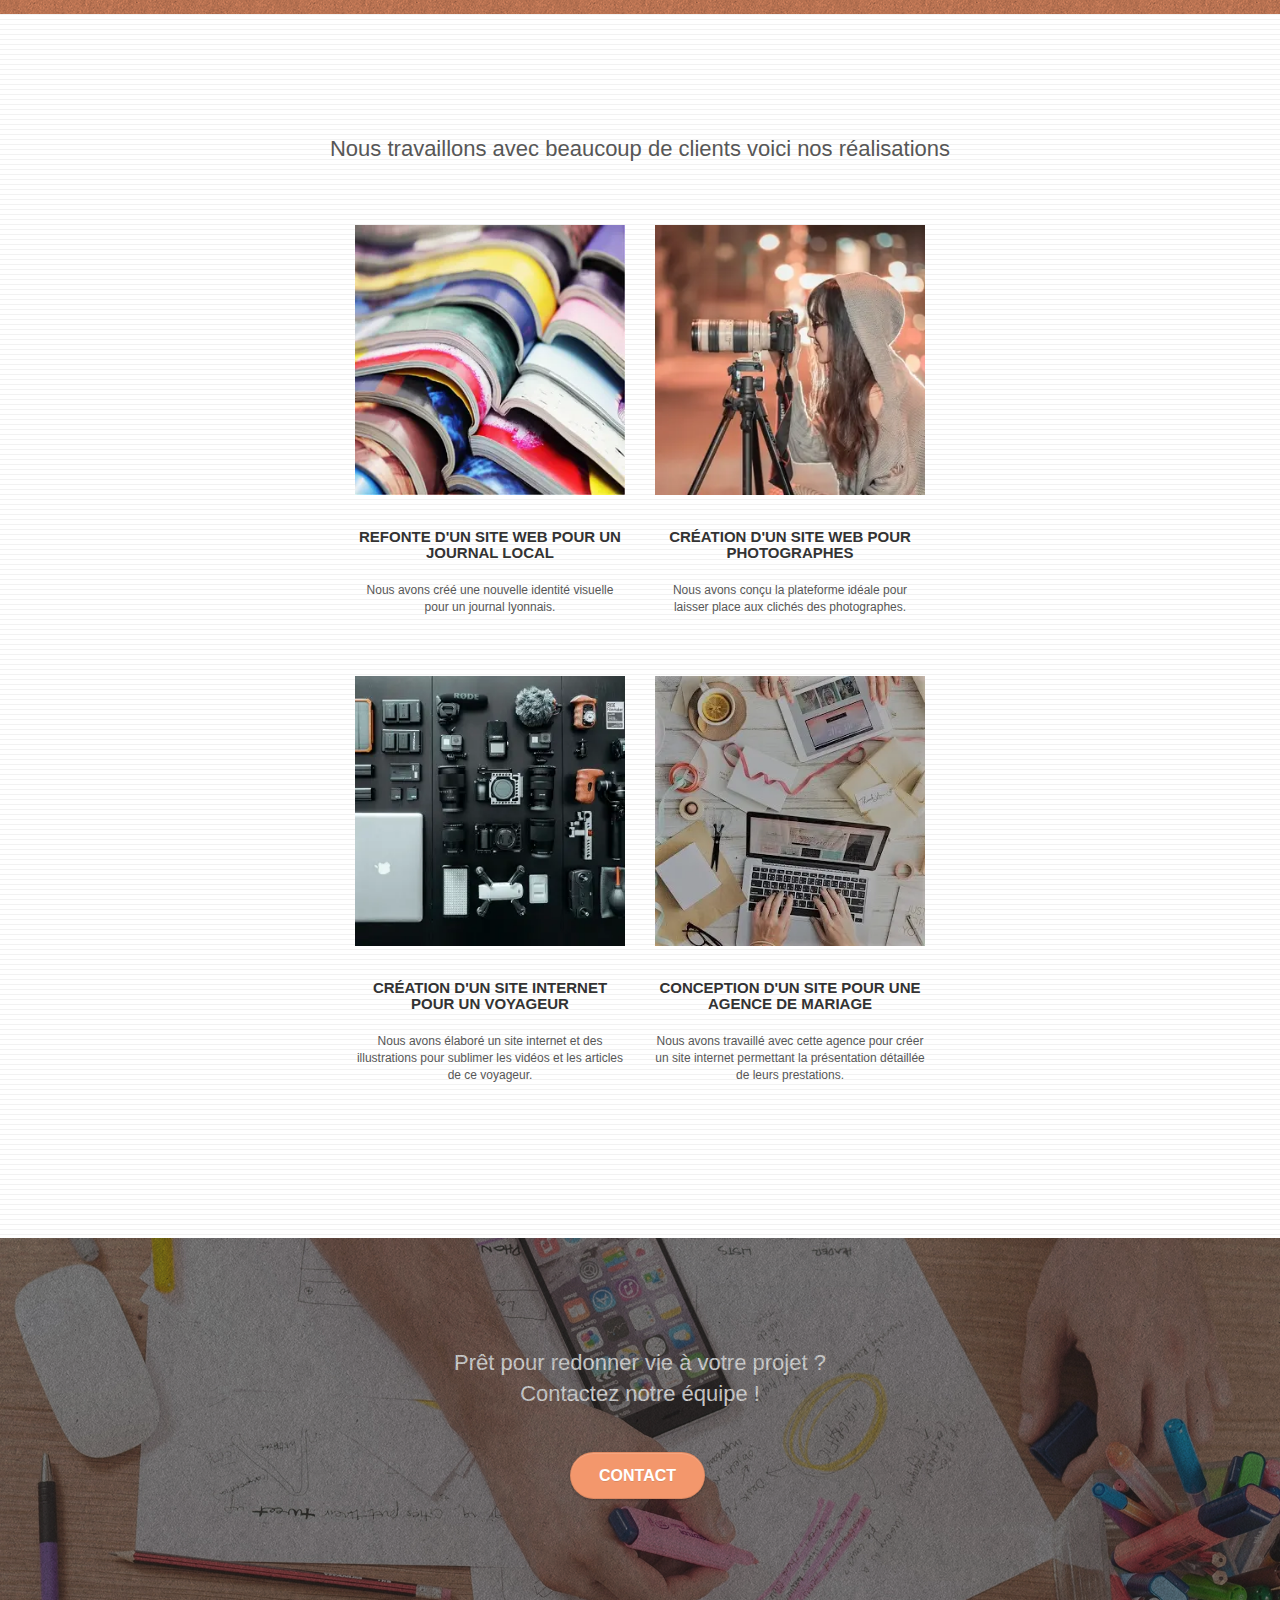
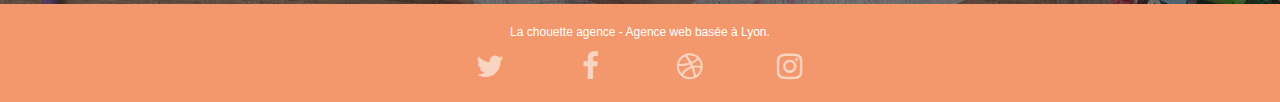
==== commit 8dab8e6f: "sitemap + robots.txt + ogp + microdata" ====
--- a/index.html
+++ b/index.html
@@ -5,8 +5,9 @@
     <meta charset="utf-8">
     <meta name="viewport" content="width=device-width, initial-scale=1.0, viewport-fit=cover">
     <link rel="shortcut icon" type="image/x-icon" href="favicon.ico">
-
-    <title>La Chouette Agence, Votre attractivité Notre crédo</title>
+    <link rel="canonical" href="https://momoknowledge.github.io/Projet-4/">
+
+    <title>La Chouette Agence, Web deisgn basée à Lyon</title>
     <meta name="description" content="La chouette agence est une agence de web designer basé à lyon, qui aide les entreprises à devenir attractives et visibles sur internet.">
 
     <!-- <link rel="stylesheet" href="https://cdnjs.cloudflare.com/ajax/libs/twitter-bootstrap/3.3.5/css/bootstrap.min.css" integrity="sha512-dTfge/zgoMYpP7QbHy4gWMEGsbsdZeCXz7irItjcC3sPUFtf0kuFbDz/ixG7ArTxmDjLXDmezHubeNikyKGVyQ==" crossorigin="anonymous" referrerpolicy="no-referrer" /> -->
@@ -14,7 +15,7 @@
     <link rel="stylesheet" type="text/css" href="css/lightstyle.min.css">
     <!-- Analytics -->
     <!-- Global site tag (gtag.js) - Google Analytics -->
-    <!-- <script async src="https://www.googletagmanager.com/gtag/js?id=G-PV1EM3ZP07"></script>
+    <script async src="https://www.googletagmanager.com/gtag/js?id=G-PV1EM3ZP07"></script>
     <script>
         window.dataLayer = window.dataLayer || [];
 
@@ -24,8 +25,34 @@
         gtag('js', new Date());
 
         gtag('config', 'G-PV1EM3ZP07');
-    </script> -->
-    <!-- Analytics END -->
+    </script>
+    <!-- Analytics END  -->
+
+    <!-- OPEN GRAPH PROTOCOL -->
+    <meta property="og:title" content="La Chouette Agence, Web deisgn basée à Lyon">
+    <meta property="og:site_name" content="La Chouette Agence">
+    <meta property="og:url" content="https://momoknowledge.github.io/Projet-4/">
+    <meta property="og:description" content="La chouette agence est une agence de web designer basé à lyon, qui aide les entreprises à devenir attractives et visibles sur internet.">
+    <meta property="og:type" content="business.business">
+    <meta property="og:image" content="https://momoknowledge.github.io/Projet-4/img/logo.webp">
+
+    <!-- SCHEMA.ORG JSON-LD -->
+    <script type="application/ld+json">
+        {
+            "@context": "https://schema.org",
+            "@type": "LocalBusiness",
+            "name": "La chouette Agence",
+            "image": "https://momoknowledge.github.io/Projet-4/img/logo.webp",
+            "@id": "https://momoknowledge.github.io",
+            "url": "https://momoknowledge.github.io/Projet-4",
+            "address": {
+                "@type": "PostalAddress",
+                "addressLocality": "Lyon",
+                "postalCode": "69000",
+                "addressCountry": "FR"
+            }
+        }
+    </script>
 
 </head>
 
--- a/css/lightstyle.min.css
+++ b/css/lightstyle.min.css
@@ -5,4 +5,4 @@
  *//*! normalize.css v3.0.3 | MIT License | github.com/necolas/normalize.css */html{font-family:sans-serif;-webkit-text-size-adjust:100%;-ms-text-size-adjust:100%}body{margin:0}nav{display:block}video{display:inline-block;vertical-align:baseline}[hidden],template{display:none}a{background-color:transparent}a:active,a:hover{outline:0}b,strong{font-weight:700}h1{margin:.67em 0;font-size:2em}img{border:0}button,input,select,textarea{margin:0;font:inherit;color:inherit}button{overflow:visible}button,select{text-transform:none}button,html input[type=button],input[type=reset],input[type=submit]{-webkit-appearance:button;cursor:pointer}button[disabled],html input[disabled]{cursor:default}button::-moz-focus-inner,input::-moz-focus-inner{padding:0;border:0}input{line-height:normal}input[type=checkbox],input[type=radio]{-webkit-box-sizing:border-box;-moz-box-sizing:border-box;box-sizing:border-box;padding:0}input[type=number]::-webkit-inner-spin-button,input[type=number]::-webkit-outer-spin-button{height:auto}textarea{overflow:auto}/*! Source: https://github.com/h5bp/html5-boilerplate/blob/master/src/css/main.css */@media print{*,:after,:before{color:#000 !important;text-shadow:none !important;background:0 0 !important;-webkit-box-shadow:none !important;box-shadow:none !important}a,a:visited{text-decoration:underline}a[href]:after{content:" (" attr(href) ")"}img{page-break-inside:avoid}img{max-width:100% !important}h2,h3,p{orphans:3;widows:3}h2,h3{page-break-after:avoid}.navbar{display:none}.label{border:1px solid #000}}@font-face{font-family:"Glyphicons Halflings";src:url(../fonts/glyphicons-halflings-regular.eot);src:url(../fonts/glyphicons-halflings-regular.eot?#iefix) format("embedded-opentype"),url(../fonts/glyphicons-halflings-regular.woff2) format("woff2"),url(../fonts/glyphicons-halflings-regular.woff) format("woff"),url(../fonts/glyphicons-halflings-regular.ttf) format("truetype"),url(../fonts/glyphicons-halflings-regular.svg#glyphicons_halflingsregular) format("svg")}*{-webkit-box-sizing:border-box;-moz-box-sizing:border-box;box-sizing:border-box}:after,:before{-webkit-box-sizing:border-box;-moz-box-sizing:border-box;box-sizing:border-box}html{font-size:10px;-webkit-tap-highlight-color:rgba(0, 0, 0, 0)}body{font-family:"Helvetica Neue",Helvetica,Arial,sans-serif;font-size:14px;line-height:1.42857143;color:#333;background-color:#fff}button,input,select,textarea{font-family:inherit;font-size:inherit;line-height:inherit}a{color:#337ab7;text-decoration:none}a:focus,a:hover{color:#23527c;text-decoration:underline}a:focus{outline:thin dotted;outline:5px auto -webkit-focus-ring-color;outline-offset:-2px}img{vertical-align:middle}.img-responsive{display:block;max-width:100%;height:auto}.sr-only{position:absolute;width:1px;height:1px;padding:0;margin:-1px;overflow:hidden;clip:rect(0, 0, 0, 0);border:0}[role=button]{cursor:pointer}.h1,.h2,.h3,h1,h2,h3{font-family:inherit;font-weight:500;line-height:1.1;color:inherit}.h1,.h2,.h3,h1,h2,h3{margin-top:20px;margin-bottom:10px}.h1,h1{font-size:36px}.h2,h2{font-size:30px}.h3,h3{font-size:24px}p{margin:0 0 10px}.text-center{text-align:center}ul{margin-top:0;margin-bottom:10px}ul ul{margin-bottom:0}.list-unstyled{padding-left:0;list-style:none}address{margin-bottom:20px;font-style:normal;line-height:1.42857143}.container{padding-right:15px;padding-left:15px;margin-right:auto;margin-left:auto}@media(min-width: 768px){.container{width:750px}}@media(min-width: 992px){.container{width:970px}}@media(min-width: 1200px){.container{width:1170px}}.row{margin-right:-15px;margin-left:-15px}.col-md-8,.col-sm-12,.col-sm-3,.col-sm-4,.col-sm-6,.col-xs-12{position:relative;min-height:1px;padding-right:15px;padding-left:15px}.col-xs-12{float:left}.col-xs-12{width:100%}@media(min-width: 768px){.col-sm-12,.col-sm-3,.col-sm-4,.col-sm-6{float:left}.col-sm-12{width:100%}.col-sm-6{width:50%}.col-sm-4{width:33.33333333%}.col-sm-3{width:25%}}@media(min-width: 992px){.col-md-8{float:left}.col-md-8{width:66.66666667%}.col-md-offset-2{margin-left:16.66666667%}}label{display:inline-block;max-width:100%;margin-bottom:5px;font-weight:700}input[type=checkbox],input[type=radio]{margin:4px 0 0;margin-top:1px\9 ;line-height:normal}input[type=file]{display:block}input[type=file]:focus,input[type=checkbox]:focus,input[type=radio]:focus{outline:thin dotted;outline:5px auto -webkit-focus-ring-color;outline-offset:-2px}output{display:block;padding-top:7px;font-size:14px;line-height:1.42857143;color:#555}.form-control{display:block;width:100%;height:34px;padding:6px 12px;font-size:14px;line-height:1.42857143;color:#555;background-color:#fff;background-image:none;border:1px solid #ccc;border-radius:4px;-webkit-box-shadow:inset 0 1px 1px rgba(0, 0, 0, 0.075);box-shadow:inset 0 1px 1px rgba(0, 0, 0, 0.075);-webkit-transition:border-color ease-in-out .15s,-webkit-box-shadow ease-in-out .15s;-o-transition:border-color ease-in-out .15s,box-shadow ease-in-out .15s;transition:border-color ease-in-out .15s,box-shadow ease-in-out .15s}.form-control:focus{border-color:#66afe9;outline:0;-webkit-box-shadow:inset 0 1px 1px rgba(0, 0, 0, 0.075),0 0 8px rgba(102, 175, 233, 0.6);box-shadow:inset 0 1px 1px rgba(0, 0, 0, 0.075),0 0 8px rgba(102, 175, 233, 0.6)}.form-control::-moz-placeholder{color:#999;opacity:1}.form-control:-ms-input-placeholder{color:#999}.form-control::-webkit-input-placeholder{color:#999}.form-control[disabled]{background-color:#eee;opacity:1}.form-control[disabled]{cursor:not-allowed}textarea.form-control{height:auto}.form-group{margin-bottom:15px}.checkbox,.radio{position:relative;display:block;margin-top:10px;margin-bottom:10px}.checkbox label,.radio label{min-height:20px;padding-left:20px;margin-bottom:0;font-weight:400;cursor:pointer}.checkbox input[type=checkbox],.radio input[type=radio]{position:absolute;margin-top:4px\9 ;margin-left:-20px}.checkbox+.checkbox,.radio+.radio{margin-top:-5px}input[type=checkbox].disabled,input[type=checkbox][disabled],input[type=radio].disabled,input[type=radio][disabled]{cursor:not-allowed}.checkbox.disabled label,.radio.disabled label{cursor:not-allowed}.help-block{display:block;margin-top:5px;margin-bottom:10px;color:#737373}.btn{display:inline-block;padding:6px 12px;margin-bottom:0;font-size:14px;font-weight:400;line-height:1.42857143;text-align:center;white-space:nowrap;vertical-align:middle;-ms-touch-action:manipulation;touch-action:manipulation;cursor:pointer;-webkit-user-select:none;-moz-user-select:none;-ms-user-select:none;user-select:none;background-image:none;border:1px solid transparent;border-radius:4px}.btn.active.focus,.btn.active:focus,.btn.focus,.btn:active.focus,.btn:active:focus,.btn:focus{outline:thin dotted;outline:5px auto -webkit-focus-ring-color;outline-offset:-2px}.btn.focus,.btn:focus,.btn:hover{color:#333;text-decoration:none}.btn.active,.btn:active{background-image:none;outline:0;-webkit-box-shadow:inset 0 3px 5px rgba(0, 0, 0, 0.125);box-shadow:inset 0 3px 5px rgba(0, 0, 0, 0.125)}.btn.disabled,.btn[disabled]{cursor:not-allowed;filter:alpha(opacity=65);-webkit-box-shadow:none;box-shadow:none;opacity:.65}a.btn.disabled{pointer-events:none}.btn-lg{padding:10px 16px;font-size:18px;line-height:1.3333333;border-radius:6px}.btn-block{display:block;width:100%}.btn-block+.btn-block{margin-top:5px}input[type=button].btn-block,input[type=reset].btn-block,input[type=submit].btn-block{width:100%}.fade{opacity:0;-webkit-transition:opacity .15s linear;-o-transition:opacity .15s linear;transition:opacity .15s linear}.fade.in{opacity:1}.collapse{display:none}.collapse.in{display:block}.collapsing{position:relative;height:0;overflow:hidden;-webkit-transition-timing-function:ease;-o-transition-timing-function:ease;transition-timing-function:ease;-webkit-transition-duration:.35s;-o-transition-duration:.35s;transition-duration:.35s;-webkit-transition-property:height,visibility;-o-transition-property:height,visibility;transition-property:height,visibility}.dropdown{position:relative}.dropdown-menu{position:absolute;top:100%;left:0;z-index:1000;display:none;float:left;min-width:160px;padding:5px 0;margin:2px 0 0;font-size:14px;text-align:left;list-style:none;background-color:#fff;-webkit-background-clip:padding-box;background-clip:padding-box;border:1px solid #ccc;border:1px solid rgba(0, 0, 0, 0.15);border-radius:4px;-webkit-box-shadow:0 6px 12px rgba(0, 0, 0, 0.175);box-shadow:0 6px 12px rgba(0, 0, 0, 0.175)}.dropdown-menu>li>a{display:block;padding:3px 20px;clear:both;font-weight:400;line-height:1.42857143;color:#333;white-space:nowrap}.dropdown-menu>li>a:focus,.dropdown-menu>li>a:hover{color:#262626;text-decoration:none;background-color:#f5f5f5}.dropdown-menu>.active>a,.dropdown-menu>.active>a:focus,.dropdown-menu>.active>a:hover{color:#fff;text-decoration:none;background-color:#337ab7;outline:0}.dropdown-menu>.disabled>a,.dropdown-menu>.disabled>a:focus,.dropdown-menu>.disabled>a:hover{color:#777}.dropdown-menu>.disabled>a:focus,.dropdown-menu>.disabled>a:hover{text-decoration:none;cursor:not-allowed;background-color:transparent;background-image:none;filter:progid:DXImageTransform.Microsoft.gradient(enabled=false)}.open>.dropdown-menu{display:block}.open>a{outline:0}.dropdown-backdrop{position:fixed;top:0;right:0;bottom:0;left:0;z-index:990}[data-toggle=buttons]>.btn input[type=checkbox],[data-toggle=buttons]>.btn input[type=radio]{position:absolute;clip:rect(0, 0, 0, 0);pointer-events:none}.nav{padding-left:0;margin-bottom:0;list-style:none}.nav>li{position:relative;display:block}.nav>li>a{position:relative;display:block;padding:10px 15px}.nav>li>a:focus,.nav>li>a:hover{text-decoration:none;background-color:#eee}.nav>li.disabled>a{color:#777}.nav>li.disabled>a:focus,.nav>li.disabled>a:hover{color:#777;text-decoration:none;cursor:not-allowed;background-color:transparent}.nav .open>a,.nav .open>a:focus,.nav .open>a:hover{background-color:#eee;border-color:#337ab7}.nav>li>a>img{max-width:none}.navbar{position:relative;min-height:50px;margin-bottom:20px;border:1px solid transparent}@media(min-width: 768px){.navbar{border-radius:4px}}@media(min-width: 768px){.navbar-header{float:left}}.navbar-collapse{padding-right:15px;padding-left:15px;overflow-x:visible;-webkit-overflow-scrolling:touch;border-top:1px solid transparent;-webkit-box-shadow:inset 0 1px 0 rgba(255, 255, 255, 0.1);box-shadow:inset 0 1px 0 rgba(255, 255, 255, 0.1)}.navbar-collapse.in{overflow-y:auto}@media(min-width: 768px){.navbar-collapse{width:auto;border-top:0;-webkit-box-shadow:none;box-shadow:none}.navbar-collapse.collapse{display:block !important;height:auto !important;padding-bottom:0;overflow:visible !important}.navbar-collapse.in{overflow-y:visible}}.container>.navbar-collapse,.container>.navbar-header{margin-right:-15px;margin-left:-15px}@media(min-width: 768px){.container>.navbar-collapse,.container>.navbar-header{margin-right:0;margin-left:0}}.navbar-brand{float:left;height:50px;padding:15px 15px;font-size:18px;line-height:20px}.navbar-brand:focus,.navbar-brand:hover{text-decoration:none}.navbar-brand>img{display:block}@media(min-width: 768px){.navbar>.container .navbar-brand{margin-left:-15px}}.navbar-toggle{position:relative;float:right;padding:9px 10px;margin-top:8px;margin-right:15px;margin-bottom:8px;background-color:transparent;background-image:none;border:1px solid transparent;border-radius:4px}.navbar-toggle:focus{outline:0}.navbar-toggle .icon-bar{display:block;width:22px;height:2px;border-radius:1px}.navbar-toggle .icon-bar+.icon-bar{margin-top:4px}@media(min-width: 768px){.navbar-toggle{display:none}}.navbar-nav{margin:7.5px -15px}.navbar-nav>li>a{padding-top:10px;padding-bottom:10px;line-height:20px}@media(max-width: 767px){.navbar-nav .open .dropdown-menu{position:static;float:none;width:auto;margin-top:0;background-color:transparent;border:0;-webkit-box-shadow:none;box-shadow:none}.navbar-nav .open .dropdown-menu>li>a{padding:5px 15px 5px 25px}.navbar-nav .open .dropdown-menu>li>a{line-height:20px}.navbar-nav .open .dropdown-menu>li>a:focus,.navbar-nav .open .dropdown-menu>li>a:hover{background-image:none}}@media(min-width: 768px){.navbar-nav{float:left;margin:0}.navbar-nav>li{float:left}.navbar-nav>li>a{padding-top:15px;padding-bottom:15px}}.navbar-nav>li>.dropdown-menu{margin-top:0;border-top-left-radius:0;border-top-right-radius:0}.label{display:inline;padding:.2em .6em .3em;font-size:75%;font-weight:700;line-height:1;color:#fff;text-align:center;white-space:nowrap;vertical-align:baseline;border-radius:.25em}a.label:focus,a.label:hover{color:#fff;text-decoration:none;cursor:pointer}.label:empty{display:none}.btn .label{position:relative;top:-1px}.alert{padding:15px;margin-bottom:20px;border:1px solid transparent;border-radius:4px}.alert>p,.alert>ul{margin-bottom:0}.alert>p+p{margin-top:5px}.alert-success{color:#3c763d;background-color:#dff0d8;border-color:#d6e9c6}.alert-warning{color:#8a6d3b;background-color:#fcf8e3;border-color:#faebcc}.alert-danger{color:#a94442;background-color:#f2dede;border-color:#ebccd1}@-webkit-keyframes progress-bar-stripes{from{background-position:40px 0}to{background-position:0 0}}@-o-keyframes progress-bar-stripes{from{background-position:40px 0}to{background-position:0 0}}@keyframes progress-bar-stripes{from{background-position:40px 0}to{background-position:0 0}}.panel{margin-bottom:20px;background-color:#fff;border:1px solid transparent;border-radius:4px;-webkit-box-shadow:0 1px 1px rgba(0, 0, 0, 0.05);box-shadow:0 1px 1px rgba(0, 0, 0, 0.05)}.close{float:right;font-size:21px;font-weight:700;line-height:1;color:#000;text-shadow:0 1px 0 #fff;filter:alpha(opacity=20);opacity:.2}.close:focus,.close:hover{color:#000;text-decoration:none;cursor:pointer;filter:alpha(opacity=50);opacity:.5}button.close{-webkit-appearance:none;padding:0;cursor:pointer;background:0 0;border:0}.modal-open{overflow:hidden}.modal{position:fixed;top:0;right:0;bottom:0;left:0;z-index:1050;display:none;overflow:hidden;-webkit-overflow-scrolling:touch;outline:0}.modal.fade .modal-dialog{-webkit-transition:-webkit-transform .3s ease-out;-o-transition:-o-transform .3s ease-out;transition:transform .3s ease-out;-webkit-transform:translate(0, -25%);-ms-transform:translate(0, -25%);-o-transform:translate(0, -25%);transform:translate(0, -25%)}.modal.in .modal-dialog{-webkit-transform:translate(0, 0);-ms-transform:translate(0, 0);-o-transform:translate(0, 0);transform:translate(0, 0)}.modal-open .modal{overflow-x:hidden;overflow-y:auto}.modal-dialog{position:relative;width:auto;margin:10px}.modal-content{position:relative;background-color:#fff;-webkit-background-clip:padding-box;background-clip:padding-box;border:1px solid #999;border:1px solid rgba(0, 0, 0, 0.2);border-radius:6px;outline:0;-webkit-box-shadow:0 3px 9px rgba(0, 0, 0, 0.5);box-shadow:0 3px 9px rgba(0, 0, 0, 0.5)}.modal-backdrop{position:fixed;top:0;right:0;bottom:0;left:0;z-index:1040;background-color:#000}.modal-backdrop.fade{filter:alpha(opacity=0);opacity:0}.modal-backdrop.in{filter:alpha(opacity=50);opacity:.5}.modal-scrollbar-measure{position:absolute;top:-9999px;width:50px;height:50px;overflow:scroll}@media(min-width: 768px){.modal-dialog{width:600px;margin:30px auto}.modal-content{-webkit-box-shadow:0 5px 15px rgba(0, 0, 0, 0.5);box-shadow:0 5px 15px rgba(0, 0, 0, 0.5)}}.tooltip{position:absolute;z-index:1070;display:block;font-family:"Helvetica Neue",Helvetica,Arial,sans-serif;font-size:12px;font-style:normal;font-weight:400;line-height:1.42857143;text-align:left;text-align:start;text-decoration:none;text-shadow:none;text-transform:none;letter-spacing:normal;word-break:normal;word-spacing:normal;word-wrap:normal;white-space:normal;filter:alpha(opacity=0);opacity:0;line-break:auto}.tooltip.in{filter:alpha(opacity=90);opacity:.9}.tooltip.top{padding:5px 0;margin-top:-3px}.tooltip.right{padding:0 5px;margin-left:3px}.tooltip.bottom{padding:5px 0;margin-top:3px}.tooltip.left{padding:0 5px;margin-left:-3px}.tooltip-inner{max-width:200px;padding:3px 8px;color:#fff;text-align:center;background-color:#000;border-radius:4px}.tooltip-arrow{position:absolute;width:0;height:0;border-color:transparent;border-style:solid}.tooltip.top .tooltip-arrow{bottom:0;left:50%;margin-left:-5px;border-width:5px 5px 0;border-top-color:#000}.tooltip.right .tooltip-arrow{top:50%;left:0;margin-top:-5px;border-width:5px 5px 5px 0;border-right-color:#000}.tooltip.left .tooltip-arrow{top:50%;right:0;margin-top:-5px;border-width:5px 0 5px 5px;border-left-color:#000}.tooltip.bottom .tooltip-arrow{top:0;left:50%;margin-left:-5px;border-width:0 5px 5px;border-bottom-color:#000}.popover{position:absolute;top:0;left:0;z-index:1060;display:none;max-width:276px;padding:1px;font-family:"Helvetica Neue",Helvetica,Arial,sans-serif;font-size:14px;font-style:normal;font-weight:400;line-height:1.42857143;text-align:left;text-align:start;text-decoration:none;text-shadow:none;text-transform:none;letter-spacing:normal;word-break:normal;word-spacing:normal;word-wrap:normal;white-space:normal;background-color:#fff;-webkit-background-clip:padding-box;background-clip:padding-box;border:1px solid #ccc;border:1px solid rgba(0, 0, 0, 0.2);border-radius:6px;-webkit-box-shadow:0 5px 10px rgba(0, 0, 0, 0.2);box-shadow:0 5px 10px rgba(0, 0, 0, 0.2);line-break:auto}.popover.top{margin-top:-10px}.popover.right{margin-left:10px}.popover.bottom{margin-top:10px}.popover.left{margin-left:-10px}.popover-title{padding:8px 14px;margin:0;font-size:14px;background-color:#f7f7f7;border-bottom:1px solid #ebebeb;border-radius:5px 5px 0 0}.popover-content{padding:9px 14px}.popover>.arrow,.popover>.arrow:after{position:absolute;display:block;width:0;height:0;border-color:transparent;border-style:solid}.popover>.arrow{border-width:11px}.popover>.arrow:after{content:"";border-width:10px}.popover.top>.arrow{bottom:-11px;left:50%;margin-left:-11px;border-top-color:#999;border-top-color:rgba(0, 0, 0, 0.25);border-bottom-width:0}.popover.top>.arrow:after{bottom:1px;margin-left:-10px;content:" ";border-top-color:#fff;border-bottom-width:0}.popover.right>.arrow{top:50%;left:-11px;margin-top:-11px;border-right-color:#999;border-right-color:rgba(0, 0, 0, 0.25);border-left-width:0}.popover.right>.arrow:after{bottom:-10px;left:1px;content:" ";border-right-color:#fff;border-left-width:0}.popover.bottom>.arrow{top:-11px;left:50%;margin-left:-11px;border-top-width:0;border-bottom-color:#999;border-bottom-color:rgba(0, 0, 0, 0.25)}.popover.bottom>.arrow:after{top:1px;margin-left:-10px;content:" ";border-top-width:0;border-bottom-color:#fff}.popover.left>.arrow{top:50%;right:-11px;margin-top:-11px;border-right-width:0;border-left-color:#999;border-left-color:rgba(0, 0, 0, 0.25)}.popover.left>.arrow:after{right:1px;bottom:-10px;content:" ";border-right-width:0;border-left-color:#fff}.carousel{position:relative}.carousel-indicators{position:absolute;bottom:10px;left:50%;z-index:15;width:60%;padding-left:0;margin-left:-30%;text-align:center;list-style:none}.carousel-indicators li{display:inline-block;width:10px;height:10px;margin:1px;text-indent:-999px;cursor:pointer;background-color:#0009;background-color:rgba(0, 0, 0, 0);border:1px solid #fff;border-radius:10px}.carousel-indicators .active{width:12px;height:12px;margin:0;background-color:#fff}@media screen and (min-width: 768px){.carousel-indicators{bottom:20px}}.container:after,.container:before,.nav:after,.nav:before,.navbar-collapse:after,.navbar-collapse:before,.navbar-header:after,.navbar-header:before,.navbar:after,.navbar:before,.row:after,.row:before{display:table;content:" "}.container:after,.nav:after,.navbar-collapse:after,.navbar-header:after,.navbar:after,.row:after{clear:both}.center-block{display:block;margin-right:auto;margin-left:auto}.hide{display:none !important}.show{display:block !important}.hidden{display:none !important}.affix{position:fixed}@-ms-viewport{width:device-width}@font-face{font-family:et-line;src:url(../fonts/et-line.eot);src:url(../fonts/et-line.eot?#iefix) format("embedded-opentype"),url(../fonts/et-line.woff) format("woff"),url(../fonts/et-line.ttf) format("truetype"),url(../fonts/et-line.svg#et-line) format("svg");font-weight:400;font-style:normal}.et-icon-browser,.et-icon-edit,.et-icon-presentation{font-family:et-line;speak:none;font-style:normal;font-weight:400;font-variant:normal;text-transform:none;line-height:1;-webkit-font-smoothing:antialiased;-moz-osx-font-smoothing:grayscale;display:inline-block}.et-icon-browser:before{content:""}.et-icon-presentation:before{content:""}.et-icon-edit:before{content:""}/*!
 *  Font Awesome 4.7.0 by @davegandy - http://fontawesome.io - @fontawesome
 *  License - http://fontawesome.io/license (Font: SIL OFL 1.1, CSS: MIT License)
-*/@font-face{font-family:"FontAwesome";src:url("../fonts/fontawesome-webfont.eot?v=4.7.0");src:url("../fonts/fontawesome-webfont.eot?#iefix&v=4.7.0") format("embedded-opentype"),url("../fonts/fontawesome-webfont.woff2?v=4.7.0") format("woff2"),url("../fonts/fontawesome-webfont.woff?v=4.7.0") format("woff"),url("../fonts/fontawesome-webfont.ttf?v=4.7.0") format("truetype"),url("../fonts/fontawesome-webfont.svg?v=4.7.0#fontawesomeregular") format("svg");font-weight:normal;font-style:normal}.fa{display:inline-block;font:normal normal normal 14px/1 FontAwesome;font-size:inherit;text-rendering:auto;-webkit-font-smoothing:antialiased;-moz-osx-font-smoothing:grayscale}@-webkit-keyframes fa-spin{0%{-webkit-transform:rotate(0deg);transform:rotate(0deg)}100%{-webkit-transform:rotate(359deg);transform:rotate(359deg)}}@keyframes fa-spin{0%{-webkit-transform:rotate(0deg);transform:rotate(0deg)}100%{-webkit-transform:rotate(359deg);transform:rotate(359deg)}}.fa-chevron-up:before{content:""}.fa-twitter:before{content:""}.fa-facebook:before{content:""}.fa-instagram:before{content:""}.fa-dribbble:before{content:""}.sr-only{position:absolute;width:1px;height:1px;padding:0;margin:-1px;overflow:hidden;clip:rect(0, 0, 0, 0);border:0}body{margin:0;padding:0;background:#fff;overflow-x:hidden;-webkit-font-smoothing:antialiased;-moz-osx-font-smoothing:grayscale}a,button{transition:all .3s ease-in-out;outline:none !important}a:hover{text-decoration:none;cursor:pointer}.bloc{width:100%;clear:both;background:50% 50% no-repeat;padding:0 50px;-webkit-background-size:cover;-moz-background-size:cover;-o-background-size:cover;background-size:cover;position:relative}.bloc .container{padding-left:0;padding-right:0}.bloc-lg{padding:100px 50px}.bloc-md{padding:50px}.bloc-sm{padding:20px 50px}.bg-t-edge,.bg-repeat{-webkit-background-size:auto !important;-moz-background-size:auto !important;-o-background-size:auto !important;background-size:auto !important}.bg-repeat{background:repeat}.bg-t-edge{background:top no-repeat}.bloc-bg-texture::before{content:"";background-size:2px 2px;position:absolute;top:0;bottom:0;left:0;right:0}.texture-paper::before{background:url("img/texture-paper.webp");background-size:280px 280px}.b-parallax{background-attachment:fixed}.d-bloc{color:rgba(255, 255, 255, 0.7)}.d-bloc button:hover{color:rgba(255, 255, 255, 0.9)}.d-bloc .navbar a,.d-bloc .navbar-brand,.d-bloc a .icon-md,.d-bloc a .icon-lg,.d-bloc h1 a,.d-bloc h2 a,.d-bloc h3 a,.d-bloc p a{color:rgba(255, 255, 255, 0.6)}.d-bloc .navbar a:hover,.d-bloc .navbar-brand:hover,.d-bloc a:hover .icon-md,.d-bloc a:hover .icon-lg,.d-bloc h1 a:hover,.d-bloc h2 a:hover,.d-bloc h3 a:hover,.d-bloc p a:hover{color:rgba(255, 255, 255, 1)}.d-bloc .navbar-toggle .icon-bar{background:rgba(255, 255, 255, 1)}.d-bloc .panel{color:rgba(0, 0, 0, 0.5)}.d-bloc .panel button:hover{color:rgba(0, 0, 0, 0.7)}.d-bloc .panel icon{border-color:rgba(0, 0, 0, 0.7)}.d-bloc .panel,.l-bloc{color:#111}.d-bloc .panel button:hover,.l-bloc button:hover{color:rgba(0, 0, 0, 0.7)}.l-bloc .navbar a,.l-bloc .navbar-brand,.l-bloc a .icon-md,.l-bloc a .icon-lg,.l-bloc h1 a,.l-bloc h2 a,.l-bloc h3 a,.l-bloc p a{color:rgba(0, 0, 0, 0.6)}.l-bloc .navbar a:hover,.l-bloc .navbar-brand:hover,.l-bloc a:hover .icon-md,.l-bloc a:hover .icon-lg,.l-bloc h1 a:hover,.l-bloc h2 a:hover,.l-bloc h3 a:hover,.l-bloc p a:hover{color:rgba(0, 0, 0, 1)}.l-bloc .navbar-toggle .icon-bar{color:rgba(0, 0, 0, 0.6)}.voffset{margin-top:30px}.voffset-lg{margin-top:80px}.row-no-gutters{margin-right:0;margin-left:0}.row.row-no-gutters>[class^=col-],.row.row-no-gutters>[class*=" col-"]{padding-right:0;padding-left:0}#bloc-1-hero h1{font-size:32px}.navbar{margin-bottom:0;z-index:1}.navbar-brand{height:auto;padding:3px 15px;font-size:25px;font-weight:normal;font-weight:600;line-height:44px}.navbar-brand img{max-height:200px;margin:0 5px 0 0;display:inline}.navbar .nav{padding-top:2px;margin-right:-16px;float:right;z-index:1}.nav>li{float:left;margin-top:4px;font-size:16px}.navbar-nav .open .dropdown-menu>li>a{text-align:inherit}.nav>li a:hover,.nav>li a:focus{background:transparent}.navbar-toggle{margin:10px 10px 0 0;border:0px}.navbar-toggle:hover{background:transparent !important}.navbar-toggle .icon-bar{background-color:rgba(0, 0, 0, 0.5);width:26px}@media(min-width: 768px){.site-navigation{position:absolute;top:50%;right:20px;transform:translate(0, -50%);-webkit-transform:translateY(-50%)}.nav>li .dropdown-menu a,.nav>li .dropdown-menu a:hover{color:#484848}}.nav>li>.dropdown a{background:none !important;display:block;padding:14px 15px}.dropdown-menu .dropdown-menu{top:-8px;left:100%}.dropdown-menu .dropdown span{border:4px solid black;border-top-color:transparent;border-right-color:transparent;border-bottom-color:transparent;margin:6px -5px 0 0 !important;float:right}.mg-md{margin-top:10px;margin-bottom:20px}.mg-lg{margin-top:10px;margin-bottom:40px}.btn{margin:0 5px 5px 0}.btn-d,.btn-d:hover,.btn-d:focus{color:#fff;background:rgba(0, 0, 0, 0.3)}button{outline:none !important}.btn-rd{border-radius:40px}.btn-clean{border:1px solid rgba(0, 0, 0, 0.08);border-bottom-color:rgba(0, 0, 0, 0.1);text-shadow:0 1px 0 rgba(0, 0, 1, 0.1);box-shadow:0 1px 3px rgba(0, 0, 1, 0.25),inset 0 1px 0 0 rgba(255, 255, 255, 0.15)}.icon-md{font-size:30px !important}.icon-lg{font-size:60px !important}.sm-shadow{text-shadow:0 1px 2px rgba(0, 0, 0, 0.3)}.form-control{border-color:rgba(0, 0, 0, 0.1);box-shadow:none}.scrollToTop{width:40px;height:40px;position:fixed;bottom:20px;right:20px;opacity:0;z-index:500;transition:all .3s ease-in-out}.scrollToTop span{margin-top:6px}h1,h2,h3,p,label,.btn,a{font-family:"helvetica";font-weight:400;color:#575757 !important}.container{max-width:1000px}.hero-bloc-text{font-size:38px}p{font-size:12px}.tight-width-whitespace{max-width:600px;margin:auto auto auto auto}.h1{font-size:20px;font-family:"Open Sans"}.cta-hero{margin-top:22px;color:#fff !important;text-transform:uppercase;padding:12px 28px 12px 28px;font-size:16px;font-weight:700}.social{max-width:400px;margin:auto auto auto auto}h2{font-size:22px;line-height:1.4em}h3{font-size:15px;text-transform:uppercase;font-weight:700;color:#333 !important}.med-width-whitespace{max-width:800px;margin:auto auto auto auto;box-shadow:0px 0px 0px #000}h1{color:#333 !important}.icons{margin-bottom:14px;margin-top:24px}.white{color:#fff !important}.portfolio-thumb{margin-bottom:24px}.portfolio-row{margin-bottom:44px;margin-top:50px}.black-background{background-color:rgba(165, 147, 99, 0.7);padding:40px 40px 40px 40px}.bold-link{font-weight:900;text-decoration:underline !important}.bgc-white{background-color:#fff}.bgc-dark-slate-blue{background-color:#364577}.bgc-atomic-tangerine{background-color:#f3976c}.tc-white{color:#fff !important}.btn-atomic-tangerine{background:#f3976c;color:#fff !important}.btn-atomic-tangerine:hover{background:#c27956 !important;color:#fff !important}.ltc-white{color:#fff !important}.ltc-white:hover{color:#ccc !important}.icon-dark-slate-blue{color:#364577 !important;border-color:#364577 !important}.bg-dots-bg{background-image:url("img/dots-bg.webp")}.bg-lines-h2-bg{background-image:url("img/lines-h2-bg.webp")}.bg-banniere{background-image:url("img/la-chouette-agence-banniere.webp")}.bg-presentation{background-image:url("img/image-de-presentation.webp")}@media(max-width: 1024px){.bloc{padding-left:20px;padding-right:20px}}@media(max-width: 992px)and (min-width: 768px){.navbar .nav{max-width:80%}}@media only screen and (min-device-width: 768px)and (max-device-width: 1024px)and (orientation: landscape){.b-parallax{background-attachment:scroll}}@media only screen and (min-device-width: 1024px)and (max-device-width: 1366px)and (-webkit-min-device-pixel-ratio: 1.5){.b-parallax{background-attachment:scroll}}@media(max-width: 991px){.container{width:100%}.b-parallax{background-attachment:scroll}.page-container{overflow-x:hidden;position:relative}.bloc{padding-left:constant(safe-area-inset-left);padding-right:constant(safe-area-inset-right)}}@media(max-width: 767px){.page-container{overflow-x:hidden;position:relative}h1,h2,h3,p{padding-left:10px !important;padding-right:10px !important}.b-parallax{background-attachment:scroll}.navbar .nav{padding-top:0;border-top:1px solid rgba(0, 0, 0, 0.2);float:none !important}.navbar.row{margin-left:0;margin-right:0}.site-navigation{position:inherit;transform:none;-webkit-transform:none;-ms-transform:none}.nav>li{margin-top:0;border-bottom:1px solid rgba(0, 0, 0, 0.1);background:rgba(0, 0, 0, 0.05);text-align:left;padding-left:15px;width:100%}.nav>li:hover{background:rgba(0, 0, 0, 0.08)}.navbar-collapse{padding:0;overflow-x:hidden;-webkit-box-shadow:none;box-shadow:none}.navbar-brand img{max-height:40px;width:auto}.bloc{padding-left:0;padding-right:0}.bloc-lg{padding:40px 0}.bloc-sm,.bloc-md{padding-left:0;padding-right:0}.voffset{margin-top:5px}.voffset-lg{margin-top:30px}form{padding:5px}}@media(max-width: 400px){.bloc{padding-left:0;padding-right:0}}.img-responsive{display:inline !important}/*# sourceMappingURL=lightstyle.min.css.map */
+*/@font-face{font-family:"FontAwesome";src:url("../fonts/fontawesome-webfont.eot?v=4.7.0");src:url("../fonts/fontawesome-webfont.eot?#iefix&v=4.7.0") format("embedded-opentype"),url("../fonts/fontawesome-webfont.woff2?v=4.7.0") format("woff2"),url("../fonts/fontawesome-webfont.woff?v=4.7.0") format("woff"),url("../fonts/fontawesome-webfont.ttf?v=4.7.0") format("truetype"),url("../fonts/fontawesome-webfont.svg?v=4.7.0#fontawesomeregular") format("svg");font-weight:normal;font-style:normal}.fa{display:inline-block;font:normal normal normal 14px/1 FontAwesome;font-size:inherit;text-rendering:auto;-webkit-font-smoothing:antialiased;-moz-osx-font-smoothing:grayscale}@-webkit-keyframes fa-spin{0%{-webkit-transform:rotate(0deg);transform:rotate(0deg)}100%{-webkit-transform:rotate(359deg);transform:rotate(359deg)}}@keyframes fa-spin{0%{-webkit-transform:rotate(0deg);transform:rotate(0deg)}100%{-webkit-transform:rotate(359deg);transform:rotate(359deg)}}.fa-chevron-up:before{content:""}.fa-twitter:before{content:""}.fa-facebook:before{content:""}.fa-instagram:before{content:""}.fa-dribbble:before{content:""}.sr-only{position:absolute;width:1px;height:1px;padding:0;margin:-1px;overflow:hidden;clip:rect(0, 0, 0, 0);border:0}body{margin:0;padding:0;background:#fff;overflow-x:hidden;-webkit-font-smoothing:antialiased;-moz-osx-font-smoothing:grayscale}a,button{transition:all .3s ease-in-out;outline:none !important}a:hover{text-decoration:none;cursor:pointer}.bloc{width:100%;clear:both;background:50% 50% no-repeat;padding:0 50px;-webkit-background-size:cover;-moz-background-size:cover;-o-background-size:cover;background-size:cover;position:relative}.bloc .container{padding-left:0;padding-right:0}.bloc-lg{padding:100px 50px}.bloc-md{padding:50px}.bloc-sm{padding:20px 50px}.bg-t-edge,.bg-repeat{-webkit-background-size:auto !important;-moz-background-size:auto !important;-o-background-size:auto !important;background-size:auto !important}.bg-repeat{background:repeat}.bg-t-edge{background:top no-repeat}.bloc-bg-texture::before{content:"";background-size:2px 2px;position:absolute;top:0;bottom:0;left:0;right:0}.texture-paper::before{background:url("../img/texture-paper.webp");background-size:280px 280px}.b-parallax{background-attachment:fixed}.d-bloc{color:rgba(255, 255, 255, 0.7)}.d-bloc button:hover{color:rgba(255, 255, 255, 0.9)}.d-bloc .navbar a,.d-bloc .navbar-brand,.d-bloc a .icon-md,.d-bloc a .icon-lg,.d-bloc h1 a,.d-bloc h2 a,.d-bloc h3 a,.d-bloc p a{color:rgba(255, 255, 255, 0.6)}.d-bloc .navbar a:hover,.d-bloc .navbar-brand:hover,.d-bloc a:hover .icon-md,.d-bloc a:hover .icon-lg,.d-bloc h1 a:hover,.d-bloc h2 a:hover,.d-bloc h3 a:hover,.d-bloc p a:hover{color:rgba(255, 255, 255, 1)}.d-bloc .navbar-toggle .icon-bar{background:rgba(255, 255, 255, 1)}.d-bloc .panel{color:rgba(0, 0, 0, 0.5)}.d-bloc .panel button:hover{color:rgba(0, 0, 0, 0.7)}.d-bloc .panel icon{border-color:rgba(0, 0, 0, 0.7)}.d-bloc .panel,.l-bloc{color:#111}.d-bloc .panel button:hover,.l-bloc button:hover{color:rgba(0, 0, 0, 0.7)}.l-bloc .navbar a,.l-bloc .navbar-brand,.l-bloc a .icon-md,.l-bloc a .icon-lg,.l-bloc h1 a,.l-bloc h2 a,.l-bloc h3 a,.l-bloc p a{color:rgba(0, 0, 0, 0.6)}.l-bloc .navbar a:hover,.l-bloc .navbar-brand:hover,.l-bloc a:hover .icon-md,.l-bloc a:hover .icon-lg,.l-bloc h1 a:hover,.l-bloc h2 a:hover,.l-bloc h3 a:hover,.l-bloc p a:hover{color:rgba(0, 0, 0, 1)}.l-bloc .navbar-toggle .icon-bar{color:rgba(0, 0, 0, 0.6)}.voffset{margin-top:30px}.voffset-lg{margin-top:80px}.row-no-gutters{margin-right:0;margin-left:0}.row.row-no-gutters>[class^=col-],.row.row-no-gutters>[class*=" col-"]{padding-right:0;padding-left:0}#bloc-1-hero h1{font-size:32px}.navbar{margin-bottom:0;z-index:1}.navbar-brand{height:auto;padding:3px 15px;font-size:25px;font-weight:normal;font-weight:600;line-height:44px}.navbar-brand img{max-height:200px;margin:0 5px 0 0;display:inline}.navbar .nav{padding-top:2px;margin-right:-16px;float:right;z-index:1}.nav>li{float:left;margin-top:4px;font-size:16px}.navbar-nav .open .dropdown-menu>li>a{text-align:inherit}.nav>li a:hover,.nav>li a:focus{background:transparent}.navbar-toggle{margin:10px 10px 0 0;border:0px}.navbar-toggle:hover{background:transparent !important}.navbar-toggle .icon-bar{background-color:rgba(0, 0, 0, 0.5);width:26px}@media(min-width: 768px){.site-navigation{position:absolute;top:50%;right:20px;transform:translate(0, -50%);-webkit-transform:translateY(-50%)}.nav>li .dropdown-menu a,.nav>li .dropdown-menu a:hover{color:#484848}}.nav>li>.dropdown a{background:none !important;display:block;padding:14px 15px}.dropdown-menu .dropdown-menu{top:-8px;left:100%}.dropdown-menu .dropdown span{border:4px solid black;border-top-color:transparent;border-right-color:transparent;border-bottom-color:transparent;margin:6px -5px 0 0 !important;float:right}.mg-md{margin-top:10px;margin-bottom:20px}.mg-lg{margin-top:10px;margin-bottom:40px}.btn{margin:0 5px 5px 0}.btn-d,.btn-d:hover,.btn-d:focus{color:#fff;background:rgba(0, 0, 0, 0.3)}button{outline:none !important}.btn-rd{border-radius:40px}.btn-clean{border:1px solid rgba(0, 0, 0, 0.08);border-bottom-color:rgba(0, 0, 0, 0.1);text-shadow:0 1px 0 rgba(0, 0, 1, 0.1);box-shadow:0 1px 3px rgba(0, 0, 1, 0.25),inset 0 1px 0 0 rgba(255, 255, 255, 0.15)}.icon-md{font-size:30px !important}.icon-lg{font-size:60px !important}.sm-shadow{text-shadow:0 1px 2px rgba(0, 0, 0, 0.3)}.form-control{border-color:rgba(0, 0, 0, 0.1);box-shadow:none}.scrollToTop{width:40px;height:40px;position:fixed;bottom:20px;right:20px;opacity:0;z-index:500;transition:all .3s ease-in-out}.scrollToTop span{margin-top:6px}h1,h2,h3,p,label,.btn,a{font-family:"helvetica";font-weight:400;color:#575757 !important}.container{max-width:1000px}.hero-bloc-text{font-size:38px}p{font-size:12px}.tight-width-whitespace{max-width:600px;margin:auto auto auto auto}.h1{font-size:20px;font-family:"Open Sans"}.cta-hero{margin-top:22px;color:#fff !important;text-transform:uppercase;padding:12px 28px 12px 28px;font-size:16px;font-weight:700}.social{max-width:400px;margin:auto auto auto auto}h2{font-size:22px;line-height:1.4em}h3{font-size:15px;text-transform:uppercase;font-weight:700;color:#333 !important}.med-width-whitespace{max-width:800px;margin:auto auto auto auto;box-shadow:0px 0px 0px #000}h1{color:#333 !important}.icons{margin-bottom:14px;margin-top:24px}.white{color:#fff !important}.portfolio-thumb{margin-bottom:24px}.portfolio-row{margin-bottom:44px;margin-top:50px}.black-background{background-color:rgba(165, 147, 99, 0.7);padding:40px 40px 40px 40px}.bold-link{font-weight:900;text-decoration:underline !important}.bgc-white{background-color:#fff}.bgc-dark-slate-blue{background-color:#364577}.bgc-atomic-tangerine{background-color:#f3976c}.tc-white{color:#fff !important}.btn-atomic-tangerine{background:#f3976c;color:#fff !important}.btn-atomic-tangerine:hover{background:#c27956 !important;color:#fff !important}.ltc-white{color:#fff !important}.ltc-white:hover{color:#ccc !important}.icon-dark-slate-blue{color:#364577 !important;border-color:#364577 !important}.bg-dots-bg{background-image:url("../img/dots-bg.webp")}.bg-lines-h2-bg{background-image:url("../img/lines-h2-bg.webp")}.bg-banniere{background-image:url("../img/la-chouette-agence-banniere.webp")}.bg-presentation{background-image:url("../img/image-de-presentation.webp")}@media(max-width: 1024px){.bloc{padding-left:20px;padding-right:20px}}@media(max-width: 992px)and (min-width: 768px){.navbar .nav{max-width:80%}}@media only screen and (min-device-width: 768px)and (max-device-width: 1024px)and (orientation: landscape){.b-parallax{background-attachment:scroll}}@media only screen and (min-device-width: 1024px)and (max-device-width: 1366px)and (-webkit-min-device-pixel-ratio: 1.5){.b-parallax{background-attachment:scroll}}@media(max-width: 991px){.container{width:100%}.b-parallax{background-attachment:scroll}.page-container{overflow-x:hidden;position:relative}.bloc{padding-left:constant(safe-area-inset-left);padding-right:constant(safe-area-inset-right)}}@media(max-width: 767px){.page-container{overflow-x:hidden;position:relative}h1,h2,h3,p{padding-left:10px !important;padding-right:10px !important}.b-parallax{background-attachment:scroll}.navbar .nav{padding-top:0;border-top:1px solid rgba(0, 0, 0, 0.2);float:none !important}.navbar.row{margin-left:0;margin-right:0}.site-navigation{position:inherit;transform:none;-webkit-transform:none;-ms-transform:none}.nav>li{margin-top:0;border-bottom:1px solid rgba(0, 0, 0, 0.1);background:rgba(0, 0, 0, 0.05);text-align:left;padding-left:15px;width:100%}.nav>li:hover{background:rgba(0, 0, 0, 0.08)}.navbar-collapse{padding:0;overflow-x:hidden;-webkit-box-shadow:none;box-shadow:none}.navbar-brand img{max-height:40px;width:auto}.bloc{padding-left:0;padding-right:0}.bloc-lg{padding:40px 0}.bloc-sm,.bloc-md{padding-left:0;padding-right:0}.voffset{margin-top:5px}.voffset-lg{margin-top:30px}form{padding:5px}}@media(max-width: 400px){.bloc{padding-left:0;padding-right:0}}.img-responsive{display:inline !important}/*# sourceMappingURL=lightstyle.min.css.map */
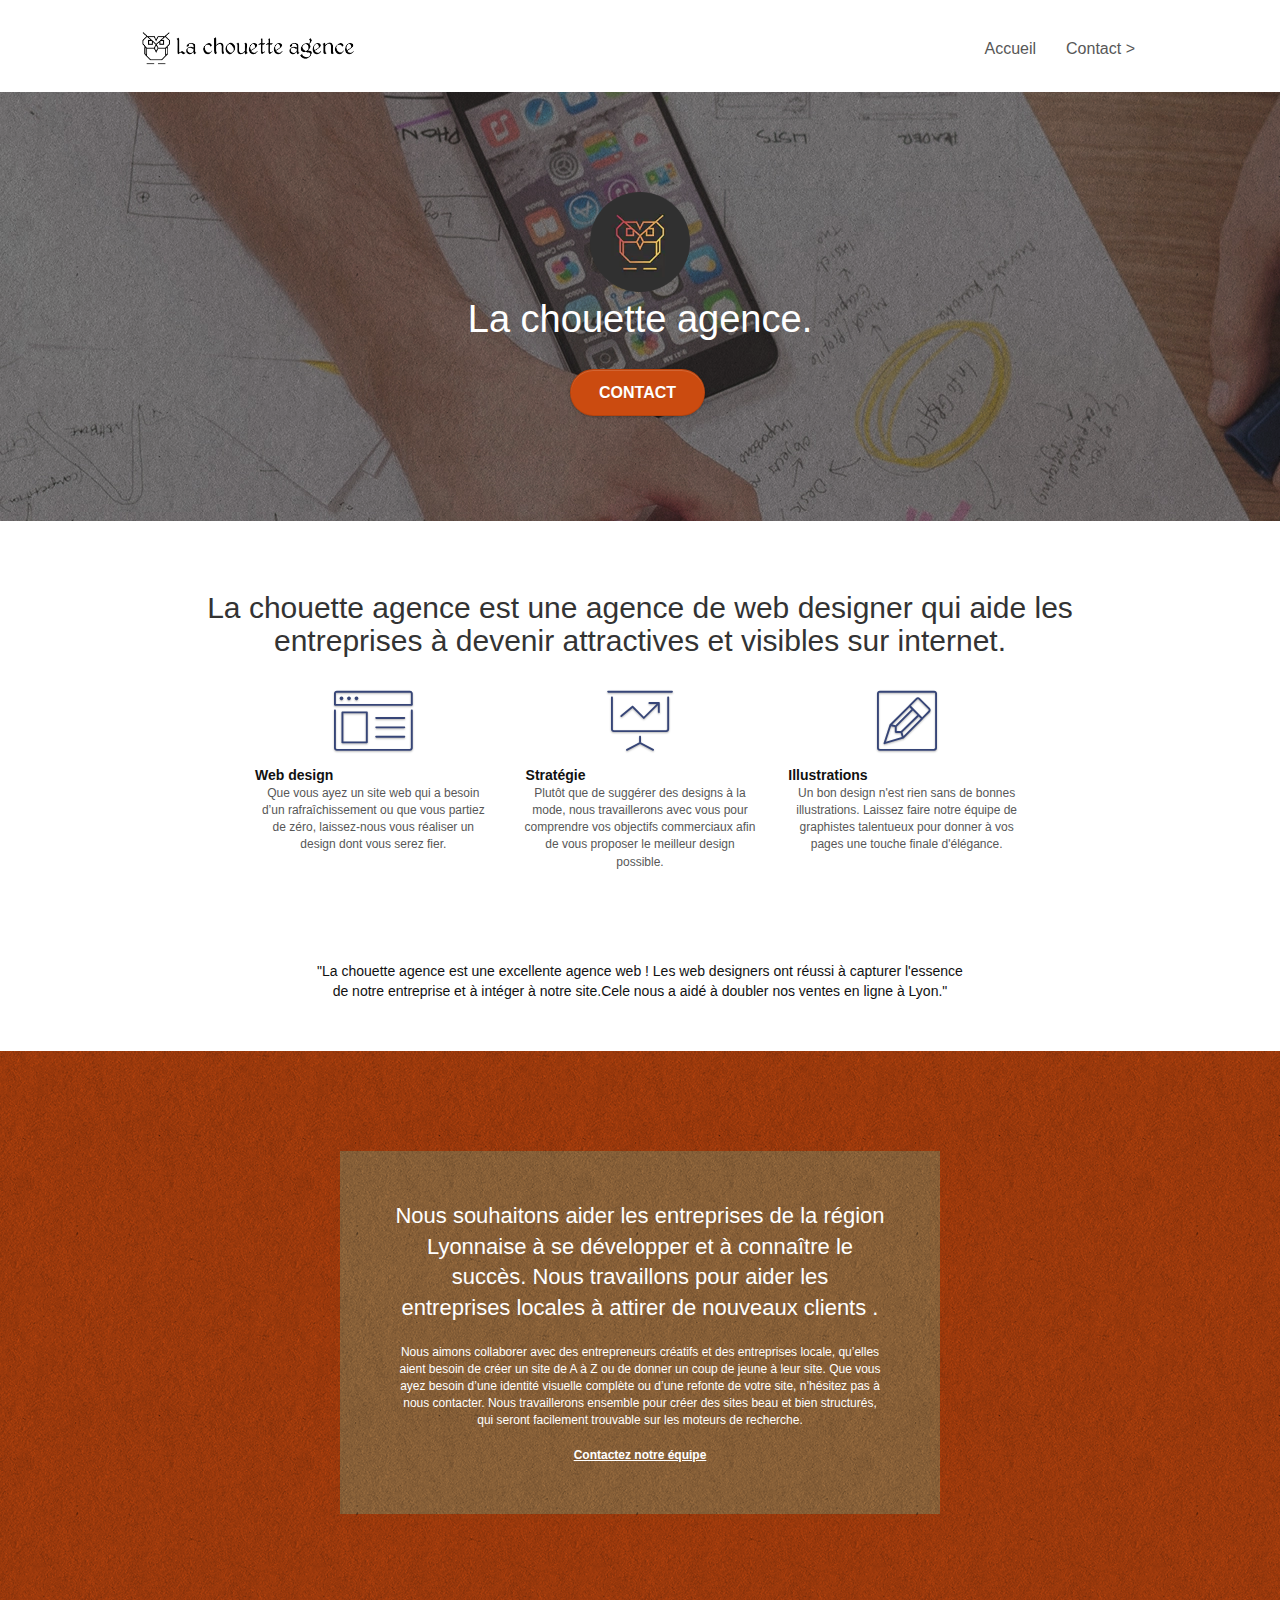
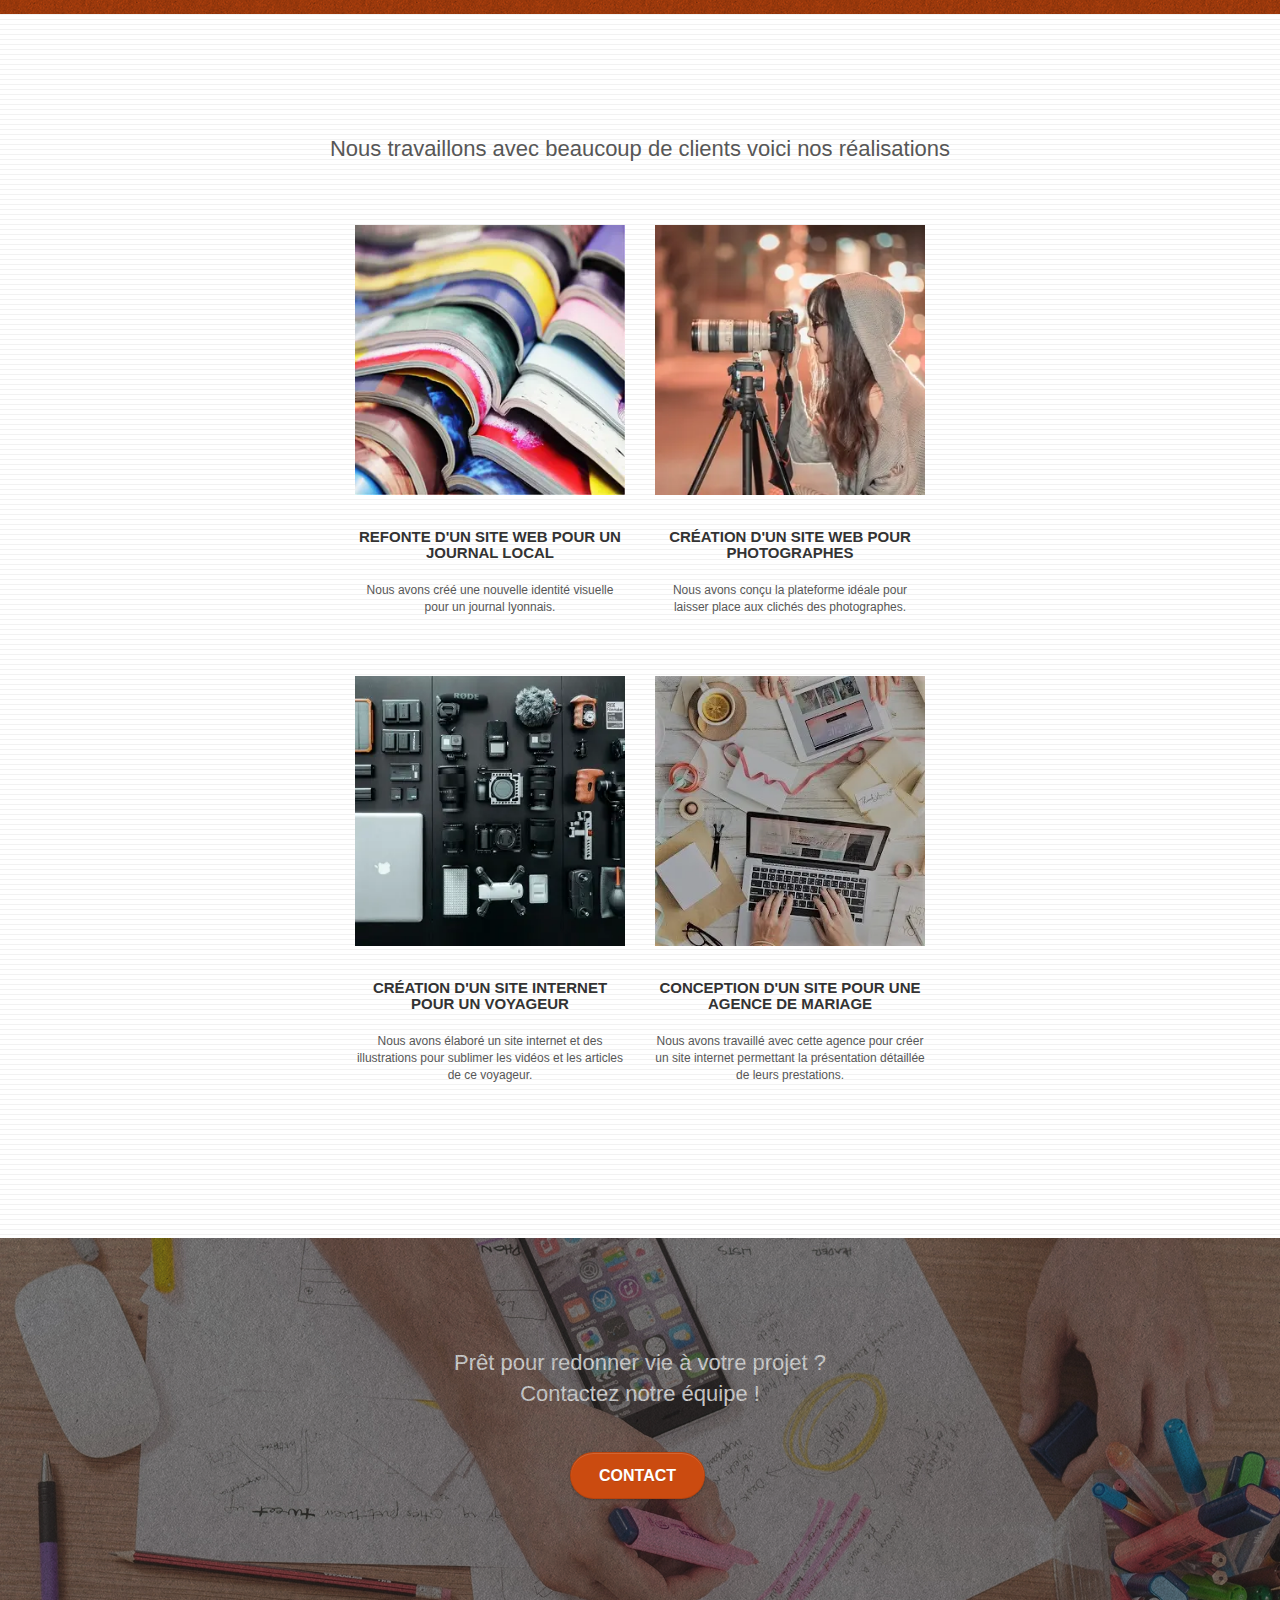
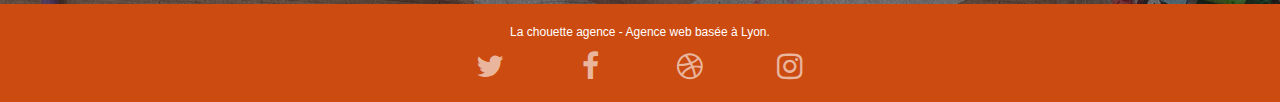
==== commit 9a100bec: "suppression google analytics voir décision cnil" ====
--- a/index.html
+++ b/index.html
@@ -2,6 +2,7 @@
 <html lang="fr">
 
 <head>
+
     <meta charset="utf-8">
     <meta name="viewport" content="width=device-width, initial-scale=1.0, viewport-fit=cover">
     <link rel="shortcut icon" type="image/x-icon" href="favicon.ico">
@@ -15,17 +16,17 @@
     <link rel="stylesheet" type="text/css" href="css/lightstyle.min.css">
     <!-- Analytics -->
     <!-- Global site tag (gtag.js) - Google Analytics -->
-    <script async src="https://www.googletagmanager.com/gtag/js?id=G-PV1EM3ZP07"></script>
+    <!-- <script async src="https://www.googletagmanager.com/gtag/js?id=G-PV1EM3ZP07"></script>
     <script>
         window.dataLayer = window.dataLayer || [];
 
         function gtag() {
             dataLayer.push(arguments);
         }
-        gtag('js', new Date());
+        gtag('js', new Date());s
 
         gtag('config', 'G-PV1EM3ZP07');
-    </script>
+    </script> -->
     <!-- Analytics END  -->
 
     <!-- OPEN GRAPH PROTOCOL -->
--- a/css/lightstyle.min.css
+++ b/css/lightstyle.min.css
@@ -5,4 +5,4 @@
  *//*! normalize.css v3.0.3 | MIT License | github.com/necolas/normalize.css */html{font-family:sans-serif;-webkit-text-size-adjust:100%;-ms-text-size-adjust:100%}body{margin:0}nav{display:block}video{display:inline-block;vertical-align:baseline}[hidden],template{display:none}a{background-color:transparent}a:active,a:hover{outline:0}b,strong{font-weight:700}h1{margin:.67em 0;font-size:2em}img{border:0}button,input,select,textarea{margin:0;font:inherit;color:inherit}button{overflow:visible}button,select{text-transform:none}button,html input[type=button],input[type=reset],input[type=submit]{-webkit-appearance:button;cursor:pointer}button[disabled],html input[disabled]{cursor:default}button::-moz-focus-inner,input::-moz-focus-inner{padding:0;border:0}input{line-height:normal}input[type=checkbox],input[type=radio]{-webkit-box-sizing:border-box;-moz-box-sizing:border-box;box-sizing:border-box;padding:0}input[type=number]::-webkit-inner-spin-button,input[type=number]::-webkit-outer-spin-button{height:auto}textarea{overflow:auto}/*! Source: https://github.com/h5bp/html5-boilerplate/blob/master/src/css/main.css */@media print{*,:after,:before{color:#000 !important;text-shadow:none !important;background:0 0 !important;-webkit-box-shadow:none !important;box-shadow:none !important}a,a:visited{text-decoration:underline}a[href]:after{content:" (" attr(href) ")"}img{page-break-inside:avoid}img{max-width:100% !important}h2,h3,p{orphans:3;widows:3}h2,h3{page-break-after:avoid}.navbar{display:none}.label{border:1px solid #000}}@font-face{font-family:"Glyphicons Halflings";src:url(../fonts/glyphicons-halflings-regular.eot);src:url(../fonts/glyphicons-halflings-regular.eot?#iefix) format("embedded-opentype"),url(../fonts/glyphicons-halflings-regular.woff2) format("woff2"),url(../fonts/glyphicons-halflings-regular.woff) format("woff"),url(../fonts/glyphicons-halflings-regular.ttf) format("truetype"),url(../fonts/glyphicons-halflings-regular.svg#glyphicons_halflingsregular) format("svg")}*{-webkit-box-sizing:border-box;-moz-box-sizing:border-box;box-sizing:border-box}:after,:before{-webkit-box-sizing:border-box;-moz-box-sizing:border-box;box-sizing:border-box}html{font-size:10px;-webkit-tap-highlight-color:rgba(0, 0, 0, 0)}body{font-family:"Helvetica Neue",Helvetica,Arial,sans-serif;font-size:14px;line-height:1.42857143;color:#333;background-color:#fff}button,input,select,textarea{font-family:inherit;font-size:inherit;line-height:inherit}a{color:#337ab7;text-decoration:none}a:focus,a:hover{color:#23527c;text-decoration:underline}a:focus{outline:thin dotted;outline:5px auto -webkit-focus-ring-color;outline-offset:-2px}img{vertical-align:middle}.img-responsive{display:block;max-width:100%;height:auto}.sr-only{position:absolute;width:1px;height:1px;padding:0;margin:-1px;overflow:hidden;clip:rect(0, 0, 0, 0);border:0}[role=button]{cursor:pointer}.h1,.h2,.h3,h1,h2,h3{font-family:inherit;font-weight:500;line-height:1.1;color:inherit}.h1,.h2,.h3,h1,h2,h3{margin-top:20px;margin-bottom:10px}.h1,h1{font-size:36px}.h2,h2{font-size:30px}.h3,h3{font-size:24px}p{margin:0 0 10px}.text-center{text-align:center}ul{margin-top:0;margin-bottom:10px}ul ul{margin-bottom:0}.list-unstyled{padding-left:0;list-style:none}address{margin-bottom:20px;font-style:normal;line-height:1.42857143}.container{padding-right:15px;padding-left:15px;margin-right:auto;margin-left:auto}@media(min-width: 768px){.container{width:750px}}@media(min-width: 992px){.container{width:970px}}@media(min-width: 1200px){.container{width:1170px}}.row{margin-right:-15px;margin-left:-15px}.col-md-8,.col-sm-12,.col-sm-3,.col-sm-4,.col-sm-6,.col-xs-12{position:relative;min-height:1px;padding-right:15px;padding-left:15px}.col-xs-12{float:left}.col-xs-12{width:100%}@media(min-width: 768px){.col-sm-12,.col-sm-3,.col-sm-4,.col-sm-6{float:left}.col-sm-12{width:100%}.col-sm-6{width:50%}.col-sm-4{width:33.33333333%}.col-sm-3{width:25%}}@media(min-width: 992px){.col-md-8{float:left}.col-md-8{width:66.66666667%}.col-md-offset-2{margin-left:16.66666667%}}label{display:inline-block;max-width:100%;margin-bottom:5px;font-weight:700}input[type=checkbox],input[type=radio]{margin:4px 0 0;margin-top:1px\9 ;line-height:normal}input[type=file]{display:block}input[type=file]:focus,input[type=checkbox]:focus,input[type=radio]:focus{outline:thin dotted;outline:5px auto -webkit-focus-ring-color;outline-offset:-2px}output{display:block;padding-top:7px;font-size:14px;line-height:1.42857143;color:#555}.form-control{display:block;width:100%;height:34px;padding:6px 12px;font-size:14px;line-height:1.42857143;color:#555;background-color:#fff;background-image:none;border:1px solid #ccc;border-radius:4px;-webkit-box-shadow:inset 0 1px 1px rgba(0, 0, 0, 0.075);box-shadow:inset 0 1px 1px rgba(0, 0, 0, 0.075);-webkit-transition:border-color ease-in-out .15s,-webkit-box-shadow ease-in-out .15s;-o-transition:border-color ease-in-out .15s,box-shadow ease-in-out .15s;transition:border-color ease-in-out .15s,box-shadow ease-in-out .15s}.form-control:focus{border-color:#66afe9;outline:0;-webkit-box-shadow:inset 0 1px 1px rgba(0, 0, 0, 0.075),0 0 8px rgba(102, 175, 233, 0.6);box-shadow:inset 0 1px 1px rgba(0, 0, 0, 0.075),0 0 8px rgba(102, 175, 233, 0.6)}.form-control::-moz-placeholder{color:#999;opacity:1}.form-control:-ms-input-placeholder{color:#999}.form-control::-webkit-input-placeholder{color:#999}.form-control[disabled]{background-color:#eee;opacity:1}.form-control[disabled]{cursor:not-allowed}textarea.form-control{height:auto}.form-group{margin-bottom:15px}.checkbox,.radio{position:relative;display:block;margin-top:10px;margin-bottom:10px}.checkbox label,.radio label{min-height:20px;padding-left:20px;margin-bottom:0;font-weight:400;cursor:pointer}.checkbox input[type=checkbox],.radio input[type=radio]{position:absolute;margin-top:4px\9 ;margin-left:-20px}.checkbox+.checkbox,.radio+.radio{margin-top:-5px}input[type=checkbox].disabled,input[type=checkbox][disabled],input[type=radio].disabled,input[type=radio][disabled]{cursor:not-allowed}.checkbox.disabled label,.radio.disabled label{cursor:not-allowed}.help-block{display:block;margin-top:5px;margin-bottom:10px;color:#737373}.btn{display:inline-block;padding:6px 12px;margin-bottom:0;font-size:14px;font-weight:400;line-height:1.42857143;text-align:center;white-space:nowrap;vertical-align:middle;-ms-touch-action:manipulation;touch-action:manipulation;cursor:pointer;-webkit-user-select:none;-moz-user-select:none;-ms-user-select:none;user-select:none;background-image:none;border:1px solid transparent;border-radius:4px}.btn.active.focus,.btn.active:focus,.btn.focus,.btn:active.focus,.btn:active:focus,.btn:focus{outline:thin dotted;outline:5px auto -webkit-focus-ring-color;outline-offset:-2px}.btn.focus,.btn:focus,.btn:hover{color:#333;text-decoration:none}.btn.active,.btn:active{background-image:none;outline:0;-webkit-box-shadow:inset 0 3px 5px rgba(0, 0, 0, 0.125);box-shadow:inset 0 3px 5px rgba(0, 0, 0, 0.125)}.btn.disabled,.btn[disabled]{cursor:not-allowed;filter:alpha(opacity=65);-webkit-box-shadow:none;box-shadow:none;opacity:.65}a.btn.disabled{pointer-events:none}.btn-lg{padding:10px 16px;font-size:18px;line-height:1.3333333;border-radius:6px}.btn-block{display:block;width:100%}.btn-block+.btn-block{margin-top:5px}input[type=button].btn-block,input[type=reset].btn-block,input[type=submit].btn-block{width:100%}.fade{opacity:0;-webkit-transition:opacity .15s linear;-o-transition:opacity .15s linear;transition:opacity .15s linear}.fade.in{opacity:1}.collapse{display:none}.collapse.in{display:block}.collapsing{position:relative;height:0;overflow:hidden;-webkit-transition-timing-function:ease;-o-transition-timing-function:ease;transition-timing-function:ease;-webkit-transition-duration:.35s;-o-transition-duration:.35s;transition-duration:.35s;-webkit-transition-property:height,visibility;-o-transition-property:height,visibility;transition-property:height,visibility}.dropdown{position:relative}.dropdown-menu{position:absolute;top:100%;left:0;z-index:1000;display:none;float:left;min-width:160px;padding:5px 0;margin:2px 0 0;font-size:14px;text-align:left;list-style:none;background-color:#fff;-webkit-background-clip:padding-box;background-clip:padding-box;border:1px solid #ccc;border:1px solid rgba(0, 0, 0, 0.15);border-radius:4px;-webkit-box-shadow:0 6px 12px rgba(0, 0, 0, 0.175);box-shadow:0 6px 12px rgba(0, 0, 0, 0.175)}.dropdown-menu>li>a{display:block;padding:3px 20px;clear:both;font-weight:400;line-height:1.42857143;color:#333;white-space:nowrap}.dropdown-menu>li>a:focus,.dropdown-menu>li>a:hover{color:#262626;text-decoration:none;background-color:#f5f5f5}.dropdown-menu>.active>a,.dropdown-menu>.active>a:focus,.dropdown-menu>.active>a:hover{color:#fff;text-decoration:none;background-color:#337ab7;outline:0}.dropdown-menu>.disabled>a,.dropdown-menu>.disabled>a:focus,.dropdown-menu>.disabled>a:hover{color:#777}.dropdown-menu>.disabled>a:focus,.dropdown-menu>.disabled>a:hover{text-decoration:none;cursor:not-allowed;background-color:transparent;background-image:none;filter:progid:DXImageTransform.Microsoft.gradient(enabled=false)}.open>.dropdown-menu{display:block}.open>a{outline:0}.dropdown-backdrop{position:fixed;top:0;right:0;bottom:0;left:0;z-index:990}[data-toggle=buttons]>.btn input[type=checkbox],[data-toggle=buttons]>.btn input[type=radio]{position:absolute;clip:rect(0, 0, 0, 0);pointer-events:none}.nav{padding-left:0;margin-bottom:0;list-style:none}.nav>li{position:relative;display:block}.nav>li>a{position:relative;display:block;padding:10px 15px}.nav>li>a:focus,.nav>li>a:hover{text-decoration:none;background-color:#eee}.nav>li.disabled>a{color:#777}.nav>li.disabled>a:focus,.nav>li.disabled>a:hover{color:#777;text-decoration:none;cursor:not-allowed;background-color:transparent}.nav .open>a,.nav .open>a:focus,.nav .open>a:hover{background-color:#eee;border-color:#337ab7}.nav>li>a>img{max-width:none}.navbar{position:relative;min-height:50px;margin-bottom:20px;border:1px solid transparent}@media(min-width: 768px){.navbar{border-radius:4px}}@media(min-width: 768px){.navbar-header{float:left}}.navbar-collapse{padding-right:15px;padding-left:15px;overflow-x:visible;-webkit-overflow-scrolling:touch;border-top:1px solid transparent;-webkit-box-shadow:inset 0 1px 0 rgba(255, 255, 255, 0.1);box-shadow:inset 0 1px 0 rgba(255, 255, 255, 0.1)}.navbar-collapse.in{overflow-y:auto}@media(min-width: 768px){.navbar-collapse{width:auto;border-top:0;-webkit-box-shadow:none;box-shadow:none}.navbar-collapse.collapse{display:block !important;height:auto !important;padding-bottom:0;overflow:visible !important}.navbar-collapse.in{overflow-y:visible}}.container>.navbar-collapse,.container>.navbar-header{margin-right:-15px;margin-left:-15px}@media(min-width: 768px){.container>.navbar-collapse,.container>.navbar-header{margin-right:0;margin-left:0}}.navbar-brand{float:left;height:50px;padding:15px 15px;font-size:18px;line-height:20px}.navbar-brand:focus,.navbar-brand:hover{text-decoration:none}.navbar-brand>img{display:block}@media(min-width: 768px){.navbar>.container .navbar-brand{margin-left:-15px}}.navbar-toggle{position:relative;float:right;padding:9px 10px;margin-top:8px;margin-right:15px;margin-bottom:8px;background-color:transparent;background-image:none;border:1px solid transparent;border-radius:4px}.navbar-toggle:focus{outline:0}.navbar-toggle .icon-bar{display:block;width:22px;height:2px;border-radius:1px}.navbar-toggle .icon-bar+.icon-bar{margin-top:4px}@media(min-width: 768px){.navbar-toggle{display:none}}.navbar-nav{margin:7.5px -15px}.navbar-nav>li>a{padding-top:10px;padding-bottom:10px;line-height:20px}@media(max-width: 767px){.navbar-nav .open .dropdown-menu{position:static;float:none;width:auto;margin-top:0;background-color:transparent;border:0;-webkit-box-shadow:none;box-shadow:none}.navbar-nav .open .dropdown-menu>li>a{padding:5px 15px 5px 25px}.navbar-nav .open .dropdown-menu>li>a{line-height:20px}.navbar-nav .open .dropdown-menu>li>a:focus,.navbar-nav .open .dropdown-menu>li>a:hover{background-image:none}}@media(min-width: 768px){.navbar-nav{float:left;margin:0}.navbar-nav>li{float:left}.navbar-nav>li>a{padding-top:15px;padding-bottom:15px}}.navbar-nav>li>.dropdown-menu{margin-top:0;border-top-left-radius:0;border-top-right-radius:0}.label{display:inline;padding:.2em .6em .3em;font-size:75%;font-weight:700;line-height:1;color:#fff;text-align:center;white-space:nowrap;vertical-align:baseline;border-radius:.25em}a.label:focus,a.label:hover{color:#fff;text-decoration:none;cursor:pointer}.label:empty{display:none}.btn .label{position:relative;top:-1px}.alert{padding:15px;margin-bottom:20px;border:1px solid transparent;border-radius:4px}.alert>p,.alert>ul{margin-bottom:0}.alert>p+p{margin-top:5px}.alert-success{color:#3c763d;background-color:#dff0d8;border-color:#d6e9c6}.alert-warning{color:#8a6d3b;background-color:#fcf8e3;border-color:#faebcc}.alert-danger{color:#a94442;background-color:#f2dede;border-color:#ebccd1}@-webkit-keyframes progress-bar-stripes{from{background-position:40px 0}to{background-position:0 0}}@-o-keyframes progress-bar-stripes{from{background-position:40px 0}to{background-position:0 0}}@keyframes progress-bar-stripes{from{background-position:40px 0}to{background-position:0 0}}.panel{margin-bottom:20px;background-color:#fff;border:1px solid transparent;border-radius:4px;-webkit-box-shadow:0 1px 1px rgba(0, 0, 0, 0.05);box-shadow:0 1px 1px rgba(0, 0, 0, 0.05)}.close{float:right;font-size:21px;font-weight:700;line-height:1;color:#000;text-shadow:0 1px 0 #fff;filter:alpha(opacity=20);opacity:.2}.close:focus,.close:hover{color:#000;text-decoration:none;cursor:pointer;filter:alpha(opacity=50);opacity:.5}button.close{-webkit-appearance:none;padding:0;cursor:pointer;background:0 0;border:0}.modal-open{overflow:hidden}.modal{position:fixed;top:0;right:0;bottom:0;left:0;z-index:1050;display:none;overflow:hidden;-webkit-overflow-scrolling:touch;outline:0}.modal.fade .modal-dialog{-webkit-transition:-webkit-transform .3s ease-out;-o-transition:-o-transform .3s ease-out;transition:transform .3s ease-out;-webkit-transform:translate(0, -25%);-ms-transform:translate(0, -25%);-o-transform:translate(0, -25%);transform:translate(0, -25%)}.modal.in .modal-dialog{-webkit-transform:translate(0, 0);-ms-transform:translate(0, 0);-o-transform:translate(0, 0);transform:translate(0, 0)}.modal-open .modal{overflow-x:hidden;overflow-y:auto}.modal-dialog{position:relative;width:auto;margin:10px}.modal-content{position:relative;background-color:#fff;-webkit-background-clip:padding-box;background-clip:padding-box;border:1px solid #999;border:1px solid rgba(0, 0, 0, 0.2);border-radius:6px;outline:0;-webkit-box-shadow:0 3px 9px rgba(0, 0, 0, 0.5);box-shadow:0 3px 9px rgba(0, 0, 0, 0.5)}.modal-backdrop{position:fixed;top:0;right:0;bottom:0;left:0;z-index:1040;background-color:#000}.modal-backdrop.fade{filter:alpha(opacity=0);opacity:0}.modal-backdrop.in{filter:alpha(opacity=50);opacity:.5}.modal-scrollbar-measure{position:absolute;top:-9999px;width:50px;height:50px;overflow:scroll}@media(min-width: 768px){.modal-dialog{width:600px;margin:30px auto}.modal-content{-webkit-box-shadow:0 5px 15px rgba(0, 0, 0, 0.5);box-shadow:0 5px 15px rgba(0, 0, 0, 0.5)}}.tooltip{position:absolute;z-index:1070;display:block;font-family:"Helvetica Neue",Helvetica,Arial,sans-serif;font-size:12px;font-style:normal;font-weight:400;line-height:1.42857143;text-align:left;text-align:start;text-decoration:none;text-shadow:none;text-transform:none;letter-spacing:normal;word-break:normal;word-spacing:normal;word-wrap:normal;white-space:normal;filter:alpha(opacity=0);opacity:0;line-break:auto}.tooltip.in{filter:alpha(opacity=90);opacity:.9}.tooltip.top{padding:5px 0;margin-top:-3px}.tooltip.right{padding:0 5px;margin-left:3px}.tooltip.bottom{padding:5px 0;margin-top:3px}.tooltip.left{padding:0 5px;margin-left:-3px}.tooltip-inner{max-width:200px;padding:3px 8px;color:#fff;text-align:center;background-color:#000;border-radius:4px}.tooltip-arrow{position:absolute;width:0;height:0;border-color:transparent;border-style:solid}.tooltip.top .tooltip-arrow{bottom:0;left:50%;margin-left:-5px;border-width:5px 5px 0;border-top-color:#000}.tooltip.right .tooltip-arrow{top:50%;left:0;margin-top:-5px;border-width:5px 5px 5px 0;border-right-color:#000}.tooltip.left .tooltip-arrow{top:50%;right:0;margin-top:-5px;border-width:5px 0 5px 5px;border-left-color:#000}.tooltip.bottom .tooltip-arrow{top:0;left:50%;margin-left:-5px;border-width:0 5px 5px;border-bottom-color:#000}.popover{position:absolute;top:0;left:0;z-index:1060;display:none;max-width:276px;padding:1px;font-family:"Helvetica Neue",Helvetica,Arial,sans-serif;font-size:14px;font-style:normal;font-weight:400;line-height:1.42857143;text-align:left;text-align:start;text-decoration:none;text-shadow:none;text-transform:none;letter-spacing:normal;word-break:normal;word-spacing:normal;word-wrap:normal;white-space:normal;background-color:#fff;-webkit-background-clip:padding-box;background-clip:padding-box;border:1px solid #ccc;border:1px solid rgba(0, 0, 0, 0.2);border-radius:6px;-webkit-box-shadow:0 5px 10px rgba(0, 0, 0, 0.2);box-shadow:0 5px 10px rgba(0, 0, 0, 0.2);line-break:auto}.popover.top{margin-top:-10px}.popover.right{margin-left:10px}.popover.bottom{margin-top:10px}.popover.left{margin-left:-10px}.popover-title{padding:8px 14px;margin:0;font-size:14px;background-color:#f7f7f7;border-bottom:1px solid #ebebeb;border-radius:5px 5px 0 0}.popover-content{padding:9px 14px}.popover>.arrow,.popover>.arrow:after{position:absolute;display:block;width:0;height:0;border-color:transparent;border-style:solid}.popover>.arrow{border-width:11px}.popover>.arrow:after{content:"";border-width:10px}.popover.top>.arrow{bottom:-11px;left:50%;margin-left:-11px;border-top-color:#999;border-top-color:rgba(0, 0, 0, 0.25);border-bottom-width:0}.popover.top>.arrow:after{bottom:1px;margin-left:-10px;content:" ";border-top-color:#fff;border-bottom-width:0}.popover.right>.arrow{top:50%;left:-11px;margin-top:-11px;border-right-color:#999;border-right-color:rgba(0, 0, 0, 0.25);border-left-width:0}.popover.right>.arrow:after{bottom:-10px;left:1px;content:" ";border-right-color:#fff;border-left-width:0}.popover.bottom>.arrow{top:-11px;left:50%;margin-left:-11px;border-top-width:0;border-bottom-color:#999;border-bottom-color:rgba(0, 0, 0, 0.25)}.popover.bottom>.arrow:after{top:1px;margin-left:-10px;content:" ";border-top-width:0;border-bottom-color:#fff}.popover.left>.arrow{top:50%;right:-11px;margin-top:-11px;border-right-width:0;border-left-color:#999;border-left-color:rgba(0, 0, 0, 0.25)}.popover.left>.arrow:after{right:1px;bottom:-10px;content:" ";border-right-width:0;border-left-color:#fff}.carousel{position:relative}.carousel-indicators{position:absolute;bottom:10px;left:50%;z-index:15;width:60%;padding-left:0;margin-left:-30%;text-align:center;list-style:none}.carousel-indicators li{display:inline-block;width:10px;height:10px;margin:1px;text-indent:-999px;cursor:pointer;background-color:#0009;background-color:rgba(0, 0, 0, 0);border:1px solid #fff;border-radius:10px}.carousel-indicators .active{width:12px;height:12px;margin:0;background-color:#fff}@media screen and (min-width: 768px){.carousel-indicators{bottom:20px}}.container:after,.container:before,.nav:after,.nav:before,.navbar-collapse:after,.navbar-collapse:before,.navbar-header:after,.navbar-header:before,.navbar:after,.navbar:before,.row:after,.row:before{display:table;content:" "}.container:after,.nav:after,.navbar-collapse:after,.navbar-header:after,.navbar:after,.row:after{clear:both}.center-block{display:block;margin-right:auto;margin-left:auto}.hide{display:none !important}.show{display:block !important}.hidden{display:none !important}.affix{position:fixed}@-ms-viewport{width:device-width}@font-face{font-family:et-line;src:url(../fonts/et-line.eot);src:url(../fonts/et-line.eot?#iefix) format("embedded-opentype"),url(../fonts/et-line.woff) format("woff"),url(../fonts/et-line.ttf) format("truetype"),url(../fonts/et-line.svg#et-line) format("svg");font-weight:400;font-style:normal}.et-icon-browser,.et-icon-edit,.et-icon-presentation{font-family:et-line;speak:none;font-style:normal;font-weight:400;font-variant:normal;text-transform:none;line-height:1;-webkit-font-smoothing:antialiased;-moz-osx-font-smoothing:grayscale;display:inline-block}.et-icon-browser:before{content:""}.et-icon-presentation:before{content:""}.et-icon-edit:before{content:""}/*!
 *  Font Awesome 4.7.0 by @davegandy - http://fontawesome.io - @fontawesome
 *  License - http://fontawesome.io/license (Font: SIL OFL 1.1, CSS: MIT License)
-*/@font-face{font-family:"FontAwesome";src:url("../fonts/fontawesome-webfont.eot?v=4.7.0");src:url("../fonts/fontawesome-webfont.eot?#iefix&v=4.7.0") format("embedded-opentype"),url("../fonts/fontawesome-webfont.woff2?v=4.7.0") format("woff2"),url("../fonts/fontawesome-webfont.woff?v=4.7.0") format("woff"),url("../fonts/fontawesome-webfont.ttf?v=4.7.0") format("truetype"),url("../fonts/fontawesome-webfont.svg?v=4.7.0#fontawesomeregular") format("svg");font-weight:normal;font-style:normal}.fa{display:inline-block;font:normal normal normal 14px/1 FontAwesome;font-size:inherit;text-rendering:auto;-webkit-font-smoothing:antialiased;-moz-osx-font-smoothing:grayscale}@-webkit-keyframes fa-spin{0%{-webkit-transform:rotate(0deg);transform:rotate(0deg)}100%{-webkit-transform:rotate(359deg);transform:rotate(359deg)}}@keyframes fa-spin{0%{-webkit-transform:rotate(0deg);transform:rotate(0deg)}100%{-webkit-transform:rotate(359deg);transform:rotate(359deg)}}.fa-chevron-up:before{content:""}.fa-twitter:before{content:""}.fa-facebook:before{content:""}.fa-instagram:before{content:""}.fa-dribbble:before{content:""}.sr-only{position:absolute;width:1px;height:1px;padding:0;margin:-1px;overflow:hidden;clip:rect(0, 0, 0, 0);border:0}body{margin:0;padding:0;background:#fff;overflow-x:hidden;-webkit-font-smoothing:antialiased;-moz-osx-font-smoothing:grayscale}a,button{transition:all .3s ease-in-out;outline:none !important}a:hover{text-decoration:none;cursor:pointer}.bloc{width:100%;clear:both;background:50% 50% no-repeat;padding:0 50px;-webkit-background-size:cover;-moz-background-size:cover;-o-background-size:cover;background-size:cover;position:relative}.bloc .container{padding-left:0;padding-right:0}.bloc-lg{padding:100px 50px}.bloc-md{padding:50px}.bloc-sm{padding:20px 50px}.bg-t-edge,.bg-repeat{-webkit-background-size:auto !important;-moz-background-size:auto !important;-o-background-size:auto !important;background-size:auto !important}.bg-repeat{background:repeat}.bg-t-edge{background:top no-repeat}.bloc-bg-texture::before{content:"";background-size:2px 2px;position:absolute;top:0;bottom:0;left:0;right:0}.texture-paper::before{background:url("../img/texture-paper.webp");background-size:280px 280px}.b-parallax{background-attachment:fixed}.d-bloc{color:rgba(255, 255, 255, 0.7)}.d-bloc button:hover{color:rgba(255, 255, 255, 0.9)}.d-bloc .navbar a,.d-bloc .navbar-brand,.d-bloc a .icon-md,.d-bloc a .icon-lg,.d-bloc h1 a,.d-bloc h2 a,.d-bloc h3 a,.d-bloc p a{color:rgba(255, 255, 255, 0.6)}.d-bloc .navbar a:hover,.d-bloc .navbar-brand:hover,.d-bloc a:hover .icon-md,.d-bloc a:hover .icon-lg,.d-bloc h1 a:hover,.d-bloc h2 a:hover,.d-bloc h3 a:hover,.d-bloc p a:hover{color:rgba(255, 255, 255, 1)}.d-bloc .navbar-toggle .icon-bar{background:rgba(255, 255, 255, 1)}.d-bloc .panel{color:rgba(0, 0, 0, 0.5)}.d-bloc .panel button:hover{color:rgba(0, 0, 0, 0.7)}.d-bloc .panel icon{border-color:rgba(0, 0, 0, 0.7)}.d-bloc .panel,.l-bloc{color:#111}.d-bloc .panel button:hover,.l-bloc button:hover{color:rgba(0, 0, 0, 0.7)}.l-bloc .navbar a,.l-bloc .navbar-brand,.l-bloc a .icon-md,.l-bloc a .icon-lg,.l-bloc h1 a,.l-bloc h2 a,.l-bloc h3 a,.l-bloc p a{color:rgba(0, 0, 0, 0.6)}.l-bloc .navbar a:hover,.l-bloc .navbar-brand:hover,.l-bloc a:hover .icon-md,.l-bloc a:hover .icon-lg,.l-bloc h1 a:hover,.l-bloc h2 a:hover,.l-bloc h3 a:hover,.l-bloc p a:hover{color:rgba(0, 0, 0, 1)}.l-bloc .navbar-toggle .icon-bar{color:rgba(0, 0, 0, 0.6)}.voffset{margin-top:30px}.voffset-lg{margin-top:80px}.row-no-gutters{margin-right:0;margin-left:0}.row.row-no-gutters>[class^=col-],.row.row-no-gutters>[class*=" col-"]{padding-right:0;padding-left:0}#bloc-1-hero h1{font-size:32px}.navbar{margin-bottom:0;z-index:1}.navbar-brand{height:auto;padding:3px 15px;font-size:25px;font-weight:normal;font-weight:600;line-height:44px}.navbar-brand img{max-height:200px;margin:0 5px 0 0;display:inline}.navbar .nav{padding-top:2px;margin-right:-16px;float:right;z-index:1}.nav>li{float:left;margin-top:4px;font-size:16px}.navbar-nav .open .dropdown-menu>li>a{text-align:inherit}.nav>li a:hover,.nav>li a:focus{background:transparent}.navbar-toggle{margin:10px 10px 0 0;border:0px}.navbar-toggle:hover{background:transparent !important}.navbar-toggle .icon-bar{background-color:rgba(0, 0, 0, 0.5);width:26px}@media(min-width: 768px){.site-navigation{position:absolute;top:50%;right:20px;transform:translate(0, -50%);-webkit-transform:translateY(-50%)}.nav>li .dropdown-menu a,.nav>li .dropdown-menu a:hover{color:#484848}}.nav>li>.dropdown a{background:none !important;display:block;padding:14px 15px}.dropdown-menu .dropdown-menu{top:-8px;left:100%}.dropdown-menu .dropdown span{border:4px solid black;border-top-color:transparent;border-right-color:transparent;border-bottom-color:transparent;margin:6px -5px 0 0 !important;float:right}.mg-md{margin-top:10px;margin-bottom:20px}.mg-lg{margin-top:10px;margin-bottom:40px}.btn{margin:0 5px 5px 0}.btn-d,.btn-d:hover,.btn-d:focus{color:#fff;background:rgba(0, 0, 0, 0.3)}button{outline:none !important}.btn-rd{border-radius:40px}.btn-clean{border:1px solid rgba(0, 0, 0, 0.08);border-bottom-color:rgba(0, 0, 0, 0.1);text-shadow:0 1px 0 rgba(0, 0, 1, 0.1);box-shadow:0 1px 3px rgba(0, 0, 1, 0.25),inset 0 1px 0 0 rgba(255, 255, 255, 0.15)}.icon-md{font-size:30px !important}.icon-lg{font-size:60px !important}.sm-shadow{text-shadow:0 1px 2px rgba(0, 0, 0, 0.3)}.form-control{border-color:rgba(0, 0, 0, 0.1);box-shadow:none}.scrollToTop{width:40px;height:40px;position:fixed;bottom:20px;right:20px;opacity:0;z-index:500;transition:all .3s ease-in-out}.scrollToTop span{margin-top:6px}h1,h2,h3,p,label,.btn,a{font-family:"helvetica";font-weight:400;color:#575757 !important}.container{max-width:1000px}.hero-bloc-text{font-size:38px}p{font-size:12px}.tight-width-whitespace{max-width:600px;margin:auto auto auto auto}.h1{font-size:20px;font-family:"Open Sans"}.cta-hero{margin-top:22px;color:#fff !important;text-transform:uppercase;padding:12px 28px 12px 28px;font-size:16px;font-weight:700}.social{max-width:400px;margin:auto auto auto auto}h2{font-size:22px;line-height:1.4em}h3{font-size:15px;text-transform:uppercase;font-weight:700;color:#333 !important}.med-width-whitespace{max-width:800px;margin:auto auto auto auto;box-shadow:0px 0px 0px #000}h1{color:#333 !important}.icons{margin-bottom:14px;margin-top:24px}.white{color:#fff !important}.portfolio-thumb{margin-bottom:24px}.portfolio-row{margin-bottom:44px;margin-top:50px}.black-background{background-color:rgba(165, 147, 99, 0.7);padding:40px 40px 40px 40px}.bold-link{font-weight:900;text-decoration:underline !important}.bgc-white{background-color:#fff}.bgc-dark-slate-blue{background-color:#364577}.bgc-atomic-tangerine{background-color:#f3976c}.tc-white{color:#fff !important}.btn-atomic-tangerine{background:#f3976c;color:#fff !important}.btn-atomic-tangerine:hover{background:#c27956 !important;color:#fff !important}.ltc-white{color:#fff !important}.ltc-white:hover{color:#ccc !important}.icon-dark-slate-blue{color:#364577 !important;border-color:#364577 !important}.bg-dots-bg{background-image:url("../img/dots-bg.webp")}.bg-lines-h2-bg{background-image:url("../img/lines-h2-bg.webp")}.bg-banniere{background-image:url("../img/la-chouette-agence-banniere.webp")}.bg-presentation{background-image:url("../img/image-de-presentation.webp")}@media(max-width: 1024px){.bloc{padding-left:20px;padding-right:20px}}@media(max-width: 992px)and (min-width: 768px){.navbar .nav{max-width:80%}}@media only screen and (min-device-width: 768px)and (max-device-width: 1024px)and (orientation: landscape){.b-parallax{background-attachment:scroll}}@media only screen and (min-device-width: 1024px)and (max-device-width: 1366px)and (-webkit-min-device-pixel-ratio: 1.5){.b-parallax{background-attachment:scroll}}@media(max-width: 991px){.container{width:100%}.b-parallax{background-attachment:scroll}.page-container{overflow-x:hidden;position:relative}.bloc{padding-left:constant(safe-area-inset-left);padding-right:constant(safe-area-inset-right)}}@media(max-width: 767px){.page-container{overflow-x:hidden;position:relative}h1,h2,h3,p{padding-left:10px !important;padding-right:10px !important}.b-parallax{background-attachment:scroll}.navbar .nav{padding-top:0;border-top:1px solid rgba(0, 0, 0, 0.2);float:none !important}.navbar.row{margin-left:0;margin-right:0}.site-navigation{position:inherit;transform:none;-webkit-transform:none;-ms-transform:none}.nav>li{margin-top:0;border-bottom:1px solid rgba(0, 0, 0, 0.1);background:rgba(0, 0, 0, 0.05);text-align:left;padding-left:15px;width:100%}.nav>li:hover{background:rgba(0, 0, 0, 0.08)}.navbar-collapse{padding:0;overflow-x:hidden;-webkit-box-shadow:none;box-shadow:none}.navbar-brand img{max-height:40px;width:auto}.bloc{padding-left:0;padding-right:0}.bloc-lg{padding:40px 0}.bloc-sm,.bloc-md{padding-left:0;padding-right:0}.voffset{margin-top:5px}.voffset-lg{margin-top:30px}form{padding:5px}}@media(max-width: 400px){.bloc{padding-left:0;padding-right:0}}.img-responsive{display:inline !important}/*# sourceMappingURL=lightstyle.min.css.map */
+*/@font-face{font-family:"FontAwesome";src:url("../fonts/fontawesome-webfont.eot?v=4.7.0");src:url("../fonts/fontawesome-webfont.eot?#iefix&v=4.7.0") format("embedded-opentype"),url("../fonts/fontawesome-webfont.woff2?v=4.7.0") format("woff2"),url("../fonts/fontawesome-webfont.woff?v=4.7.0") format("woff"),url("../fonts/fontawesome-webfont.ttf?v=4.7.0") format("truetype"),url("../fonts/fontawesome-webfont.svg?v=4.7.0#fontawesomeregular") format("svg");font-weight:normal;font-style:normal}.fa{display:inline-block;font:normal normal normal 14px/1 FontAwesome;font-size:inherit;text-rendering:auto;-webkit-font-smoothing:antialiased;-moz-osx-font-smoothing:grayscale}@-webkit-keyframes fa-spin{0%{-webkit-transform:rotate(0deg);transform:rotate(0deg)}100%{-webkit-transform:rotate(359deg);transform:rotate(359deg)}}@keyframes fa-spin{0%{-webkit-transform:rotate(0deg);transform:rotate(0deg)}100%{-webkit-transform:rotate(359deg);transform:rotate(359deg)}}.fa-chevron-up:before{content:""}.fa-twitter:before{content:""}.fa-facebook:before{content:""}.fa-instagram:before{content:""}.fa-dribbble:before{content:""}.sr-only{position:absolute;width:1px;height:1px;padding:0;margin:-1px;overflow:hidden;clip:rect(0, 0, 0, 0);border:0}body{margin:0;padding:0;background:#fff;overflow-x:hidden;-webkit-font-smoothing:antialiased;-moz-osx-font-smoothing:grayscale}a,button{transition:all .3s ease-in-out;outline:none !important}a:hover{text-decoration:none;cursor:pointer}.bloc{width:100%;clear:both;background:50% 50% no-repeat;padding:0 50px;-webkit-background-size:cover;-moz-background-size:cover;-o-background-size:cover;background-size:cover;position:relative}.bloc .container{padding-left:0;padding-right:0}.bloc-lg{padding:100px 50px}.bloc-md{padding:50px}.bloc-sm{padding:20px 50px}.bg-t-edge,.bg-repeat{-webkit-background-size:auto !important;-moz-background-size:auto !important;-o-background-size:auto !important;background-size:auto !important}.bg-repeat{background:repeat}.bg-t-edge{background:top no-repeat}.bloc-bg-texture::before{content:"";background-size:2px 2px;position:absolute;top:0;bottom:0;left:0;right:0}.texture-paper::before{background:url("../img/texture-paper.webp");background-size:280px 280px}.b-parallax{background-attachment:fixed}.d-bloc{color:rgba(255, 255, 255, 0.7)}.d-bloc button:hover{color:rgba(255, 255, 255, 0.9)}.d-bloc .navbar a,.d-bloc .navbar-brand,.d-bloc a .icon-md,.d-bloc a .icon-lg,.d-bloc h1 a,.d-bloc h2 a,.d-bloc h3 a,.d-bloc p a{color:rgba(255, 255, 255, 0.6)}.d-bloc .navbar a:hover,.d-bloc .navbar-brand:hover,.d-bloc a:hover .icon-md,.d-bloc a:hover .icon-lg,.d-bloc h1 a:hover,.d-bloc h2 a:hover,.d-bloc h3 a:hover,.d-bloc p a:hover{color:rgba(255, 255, 255, 1)}.d-bloc .navbar-toggle .icon-bar{background:rgba(255, 255, 255, 1)}.d-bloc .panel{color:rgba(0, 0, 0, 0.5)}.d-bloc .panel button:hover{color:rgba(0, 0, 0, 0.7)}.d-bloc .panel icon{border-color:rgba(0, 0, 0, 0.7)}.d-bloc .panel,.l-bloc{color:#111}.d-bloc .panel button:hover,.l-bloc button:hover{color:rgba(0, 0, 0, 0.7)}.l-bloc .navbar a,.l-bloc .navbar-brand,.l-bloc a .icon-md,.l-bloc a .icon-lg,.l-bloc h1 a,.l-bloc h2 a,.l-bloc h3 a,.l-bloc p a{color:rgba(0, 0, 0, 0.6)}.l-bloc .navbar a:hover,.l-bloc .navbar-brand:hover,.l-bloc a:hover .icon-md,.l-bloc a:hover .icon-lg,.l-bloc h1 a:hover,.l-bloc h2 a:hover,.l-bloc h3 a:hover,.l-bloc p a:hover{color:rgba(0, 0, 0, 1)}.l-bloc .navbar-toggle .icon-bar{color:rgba(0, 0, 0, 0.6)}.voffset{margin-top:30px}.voffset-lg{margin-top:80px}.row-no-gutters{margin-right:0;margin-left:0}.row.row-no-gutters>[class^=col-],.row.row-no-gutters>[class*=" col-"]{padding-right:0;padding-left:0}#bloc-1-hero h1{font-size:32px}.navbar{margin-bottom:0;z-index:1}.navbar-brand{height:auto;padding:3px 15px;font-size:25px;font-weight:normal;font-weight:600;line-height:44px}.navbar-brand img{max-height:200px;margin:0 5px 0 0;display:inline}.navbar .nav{padding-top:2px;margin-right:-16px;float:right;z-index:1}.nav>li{float:left;margin-top:4px;font-size:16px}.navbar-nav .open .dropdown-menu>li>a{text-align:inherit}.nav>li a:hover,.nav>li a:focus{background:transparent}.navbar-toggle{margin:10px 10px 0 0;border:0px}.navbar-toggle:hover{background:transparent !important}.navbar-toggle .icon-bar{background-color:rgba(0, 0, 0, 0.5);width:26px}@media(min-width: 768px){.site-navigation{position:absolute;top:50%;right:20px;transform:translate(0, -50%);-webkit-transform:translateY(-50%)}.nav>li .dropdown-menu a,.nav>li .dropdown-menu a:hover{color:#484848}}.nav>li>.dropdown a{background:none !important;display:block;padding:14px 15px}.dropdown-menu .dropdown-menu{top:-8px;left:100%}.dropdown-menu .dropdown span{border:4px solid black;border-top-color:transparent;border-right-color:transparent;border-bottom-color:transparent;margin:6px -5px 0 0 !important;float:right}.mg-md{margin-top:10px;margin-bottom:20px}.mg-lg{margin-top:10px;margin-bottom:40px}.btn{margin:0 5px 5px 0}.btn-d,.btn-d:hover,.btn-d:focus{color:#fff;background:rgba(0, 0, 0, 0.3)}button{outline:none !important}.btn-rd{border-radius:40px}.btn-clean{border:1px solid rgba(0, 0, 0, 0.08);border-bottom-color:rgba(0, 0, 0, 0.1);text-shadow:0 1px 0 rgba(0, 0, 1, 0.1);box-shadow:0 1px 3px rgba(0, 0, 1, 0.25),inset 0 1px 0 0 rgba(255, 255, 255, 0.15)}.icon-md{font-size:30px !important}.icon-lg{font-size:60px !important}.sm-shadow{text-shadow:0 1px 2px rgba(0, 0, 0, 0.3)}.form-control{border-color:rgba(0, 0, 0, 0.1);box-shadow:none}.scrollToTop{width:40px;height:40px;position:fixed;bottom:20px;right:20px;opacity:0;z-index:500;transition:all .3s ease-in-out}.scrollToTop span{margin-top:6px}h1,h2,h3,p,label,.btn,a{font-family:"helvetica";font-weight:400;color:#575757 !important}.container{max-width:1000px}.hero-bloc-text{font-size:38px}p{font-size:12px}.tight-width-whitespace{max-width:600px;margin:auto auto auto auto}.h1{font-size:20px;font-family:"Open Sans"}.cta-hero{margin-top:22px;color:#fff !important;text-transform:uppercase;padding:12px 28px 12px 28px;font-size:16px;font-weight:700}.social{max-width:400px;margin:auto auto auto auto}h2{font-size:22px;line-height:1.4em}h3{font-size:15px;text-transform:uppercase;font-weight:700;color:#333 !important}.med-width-whitespace{max-width:800px;margin:auto auto auto auto;box-shadow:0px 0px 0px #000}h1{color:#333 !important}.icons{margin-bottom:14px;margin-top:24px}.white{color:#fff !important}.portfolio-thumb{margin-bottom:24px}.portfolio-row{margin-bottom:44px;margin-top:50px}.black-background{background-color:rgba(165, 147, 99, 0.7);padding:40px 40px 40px 40px}.bold-link{font-weight:900;text-decoration:underline !important}.bgc-white{background-color:#fff}.bgc-dark-slate-blue{background-color:#364577}.bgc-atomic-tangerine{background-color:#cb4b10}.tc-white{color:#fff !important}.btn-atomic-tangerine{background:#cb4b10;color:#fff !important}.btn-atomic-tangerine:hover{background:#cb4b10 !important;color:#fff !important}.ltc-white{color:#fff !important}.ltc-white:hover{color:#ccc !important}.icon-dark-slate-blue{color:#364577 !important;border-color:#364577 !important}.bg-dots-bg{background-image:url("../img/dots-bg.webp")}.bg-lines-h2-bg{background-image:url("../img/lines-h2-bg.webp")}.bg-banniere{background-image:url("../img/la-chouette-agence-banniere.webp")}.bg-presentation{background-image:url("../img/image-de-presentation.webp")}@media(max-width: 1024px){.bloc{padding-left:20px;padding-right:20px}}@media(max-width: 992px)and (min-width: 768px){.navbar .nav{max-width:80%}}@media only screen and (min-device-width: 768px)and (max-device-width: 1024px)and (orientation: landscape){.b-parallax{background-attachment:scroll}}@media only screen and (min-device-width: 1024px)and (max-device-width: 1366px)and (-webkit-min-device-pixel-ratio: 1.5){.b-parallax{background-attachment:scroll}}@media(max-width: 991px){.container{width:100%}.b-parallax{background-attachment:scroll}.page-container{overflow-x:hidden;position:relative}.bloc{padding-left:constant(safe-area-inset-left);padding-right:constant(safe-area-inset-right)}}@media(max-width: 767px){.page-container{overflow-x:hidden;position:relative}h1,h2,h3,p{padding-left:10px !important;padding-right:10px !important}.b-parallax{background-attachment:scroll}.navbar .nav{padding-top:0;border-top:1px solid rgba(0, 0, 0, 0.2);float:none !important}.navbar.row{margin-left:0;margin-right:0}.site-navigation{position:inherit;transform:none;-webkit-transform:none;-ms-transform:none}.nav>li{margin-top:0;border-bottom:1px solid rgba(0, 0, 0, 0.1);background:rgba(0, 0, 0, 0.05);text-align:left;padding-left:15px;width:100%}.nav>li:hover{background:rgba(0, 0, 0, 0.08)}.navbar-collapse{padding:0;overflow-x:hidden;-webkit-box-shadow:none;box-shadow:none}.navbar-brand img{max-height:40px;width:auto}.bloc{padding-left:0;padding-right:0}.bloc-lg{padding:40px 0}.bloc-sm,.bloc-md{padding-left:0;padding-right:0}.voffset{margin-top:5px}.voffset-lg{margin-top:30px}form{padding:5px}}@media(max-width: 400px){.bloc{padding-left:0;padding-right:0}}.img-responsive{display:inline !important}/*# sourceMappingURL=lightstyle.min.css.map */
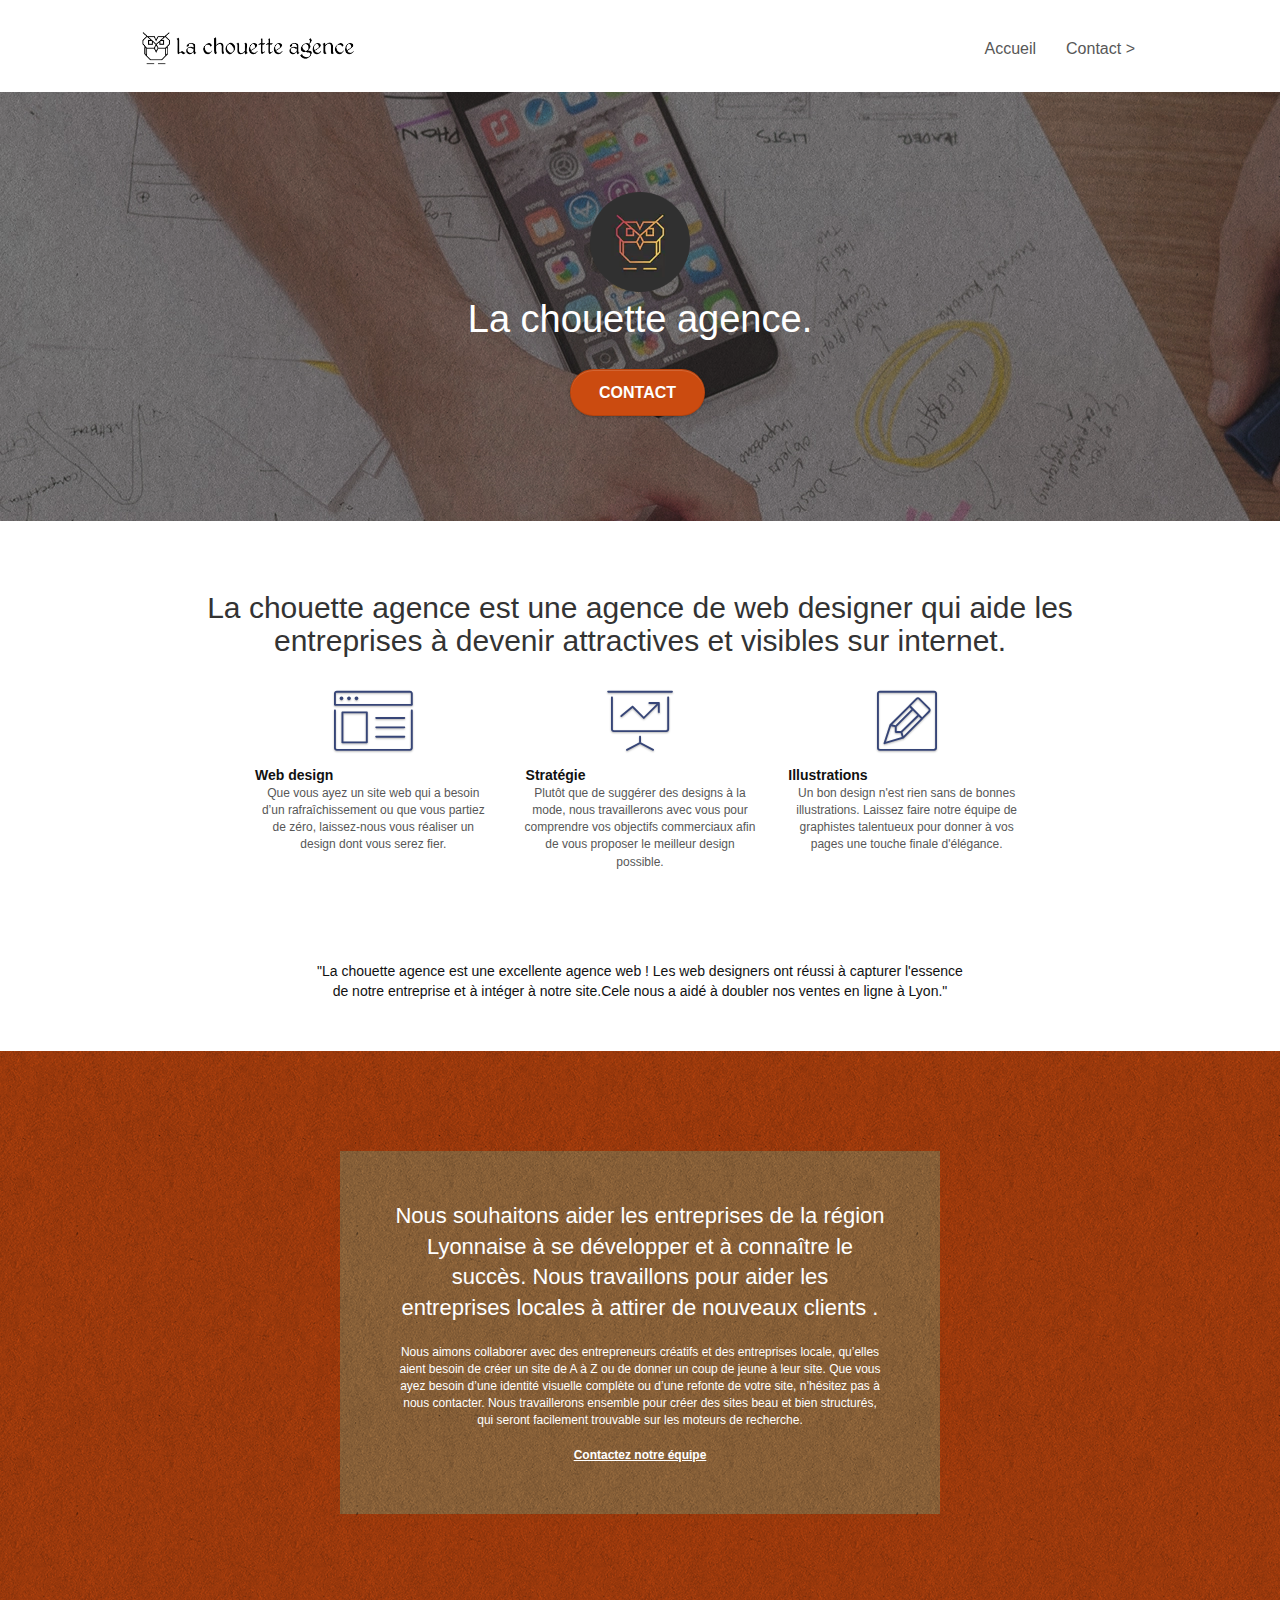
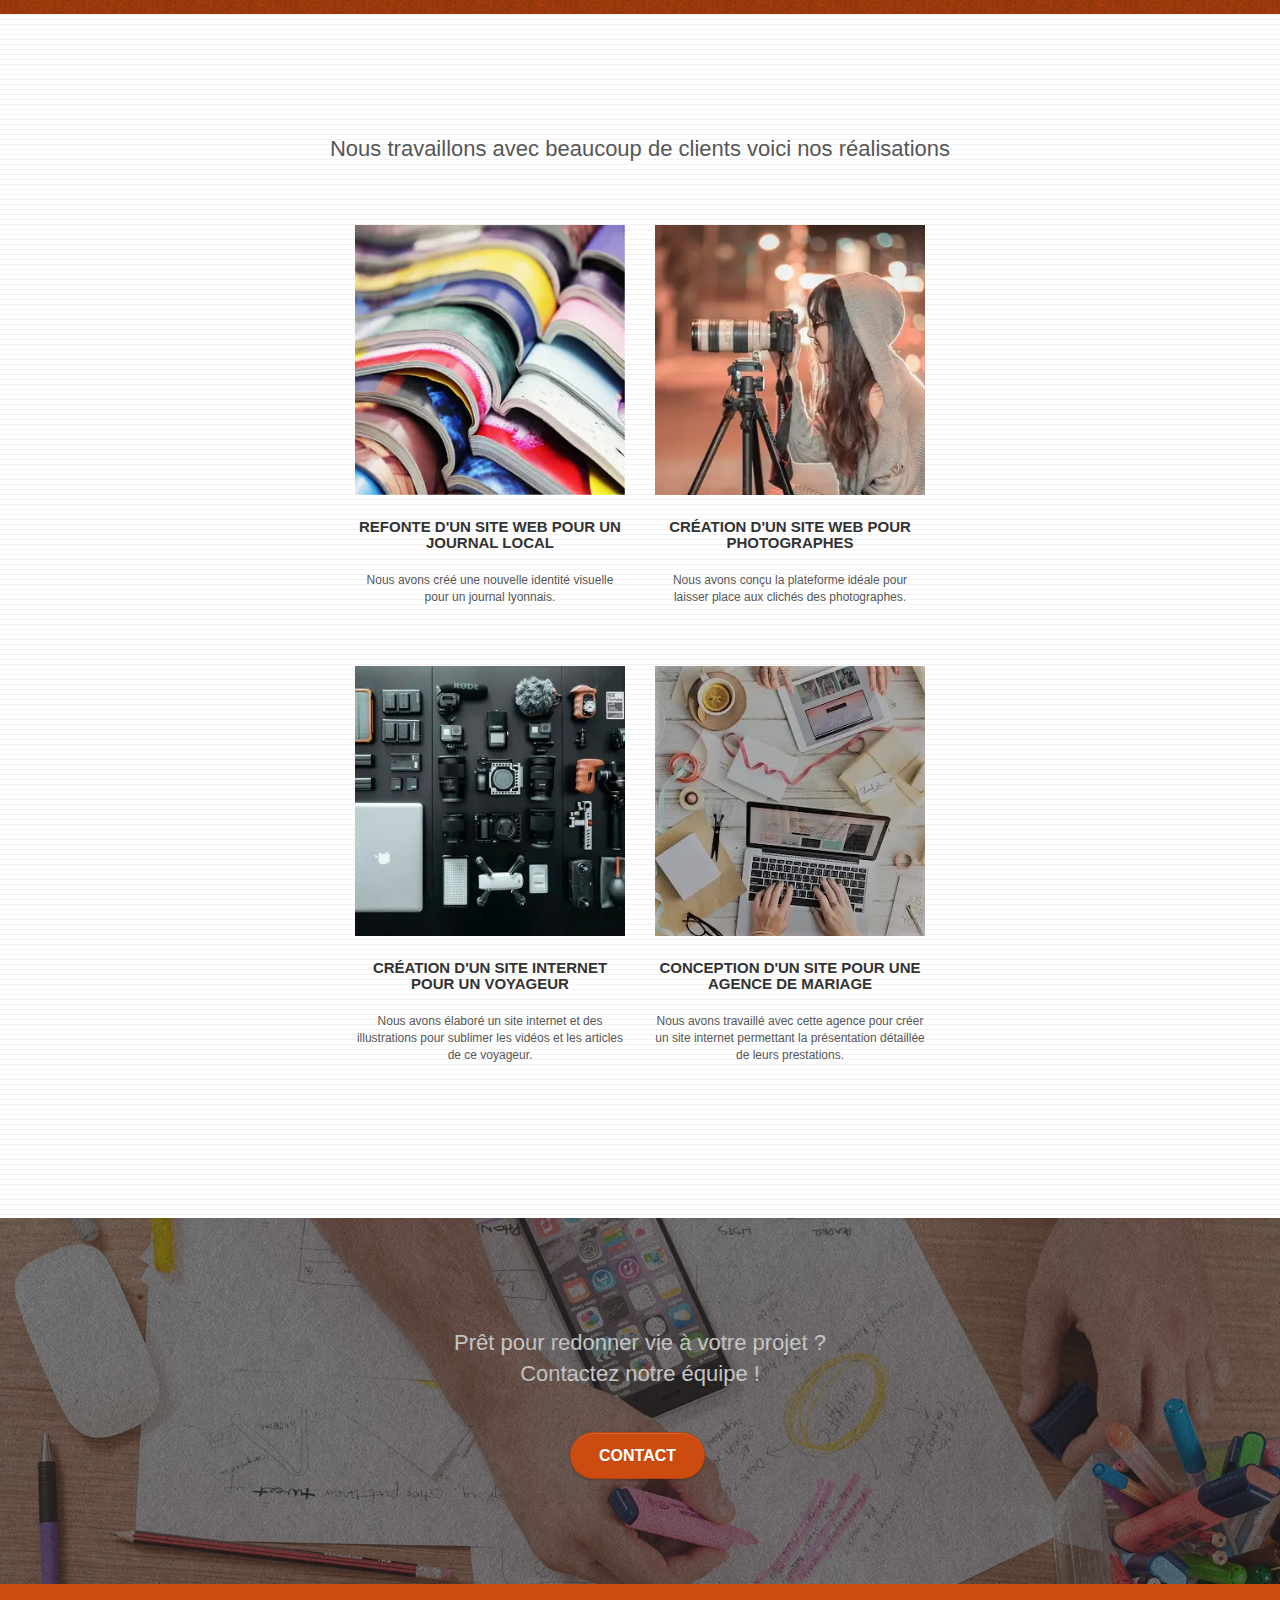
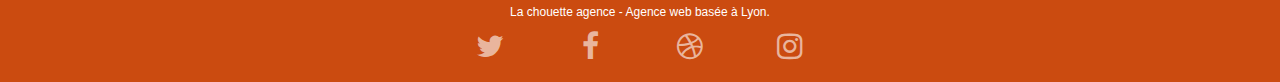
==== commit 1ea9f717: "compress html" ====
--- a/index.html
+++ b/index.html
@@ -1,45 +1,4 @@
-<!doctype html>
-<html lang="fr">
-
-<head>
-
-    <meta charset="utf-8">
-    <meta name="viewport" content="width=device-width, initial-scale=1.0, viewport-fit=cover">
-    <link rel="shortcut icon" type="image/x-icon" href="favicon.ico">
-    <link rel="canonical" href="https://momoknowledge.github.io/Projet-4/">
-
-    <title>La Chouette Agence, Web deisgn basée à Lyon</title>
-    <meta name="description" content="La chouette agence est une agence de web designer basé à lyon, qui aide les entreprises à devenir attractives et visibles sur internet.">
-
-    <!-- <link rel="stylesheet" href="https://cdnjs.cloudflare.com/ajax/libs/twitter-bootstrap/3.3.5/css/bootstrap.min.css" integrity="sha512-dTfge/zgoMYpP7QbHy4gWMEGsbsdZeCXz7irItjcC3sPUFtf0kuFbDz/ixG7ArTxmDjLXDmezHubeNikyKGVyQ==" crossorigin="anonymous" referrerpolicy="no-referrer" /> -->
-    <!-- <link rel="stylesheet" type="text/css" href="style.min.css"> -->
-    <link rel="stylesheet" type="text/css" href="css/lightstyle.min.css">
-    <!-- Analytics -->
-    <!-- Global site tag (gtag.js) - Google Analytics -->
-    <!-- <script async src="https://www.googletagmanager.com/gtag/js?id=G-PV1EM3ZP07"></script>
-    <script>
-        window.dataLayer = window.dataLayer || [];
-
-        function gtag() {
-            dataLayer.push(arguments);
-        }
-        gtag('js', new Date());s
-
-        gtag('config', 'G-PV1EM3ZP07');
-    </script> -->
-    <!-- Analytics END  -->
-
-    <!-- OPEN GRAPH PROTOCOL -->
-    <meta property="og:title" content="La Chouette Agence, Web deisgn basée à Lyon">
-    <meta property="og:site_name" content="La Chouette Agence">
-    <meta property="og:url" content="https://momoknowledge.github.io/Projet-4/">
-    <meta property="og:description" content="La chouette agence est une agence de web designer basé à lyon, qui aide les entreprises à devenir attractives et visibles sur internet.">
-    <meta property="og:type" content="business.business">
-    <meta property="og:image" content="https://momoknowledge.github.io/Projet-4/img/logo.webp">
-
-    <!-- SCHEMA.ORG JSON-LD -->
-    <script type="application/ld+json">
-        {
+<!doctype html><html lang="fr"><head><meta charset="utf-8"><meta name="viewport" content="width=device-width,initial-scale=1,viewport-fit=cover"><link rel="shortcut icon" type="image/x-icon" href="favicon.ico"><link rel="canonical" href="https://momoknowledge.github.io/Projet-4/"><title>La Chouette Agence, Web deisgn basée à Lyon</title><meta name="description" content="La chouette agence est une agence de web designer basé à lyon, qui aide les entreprises à devenir attractives et visibles sur internet."><link rel="stylesheet" type="text/css" href="css/lightstyle.min.css"><meta property="og:title" content="La Chouette Agence, Web deisgn basée à Lyon"><meta property="og:site_name" content="La Chouette Agence"><meta property="og:url" content="https://momoknowledge.github.io/Projet-4/"><meta property="og:description" content="La chouette agence est une agence de web designer basé à lyon, qui aide les entreprises à devenir attractives et visibles sur internet."><meta property="og:type" content="business.business"><meta property="og:image" content="https://momoknowledge.github.io/Projet-4/img/logo.webp"><script type="application/ld+json">{
             "@context": "https://schema.org",
             "@type": "LocalBusiness",
             "name": "La chouette Agence",
@@ -52,243 +11,4 @@
                 "postalCode": "69000",
                 "addressCountry": "FR"
             }
-        }
-    </script>
-
-</head>
-
-<body>
-    <!-- Principal conteneur -->
-    <div class="page-container">
-
-        <!-- bloc-0 -->
-        <div class="bloc bgc-white l-bloc " id="bloc-0">
-            <div class="container bloc-sm">
-
-                <nav class="navbar row">
-                    <div class="navbar-header">
-                        <a class="navbar-brand" href="index.html"><img src="img/la-chouette-agence.webp" alt="logo de la chouette agence" height="40" /></a>
-                        <button id="nav-toggle" type="button" class="ui-navbar-toggle navbar-toggle" data-toggle="collapse" data-target=".navbar-1">
-                            <span class="sr-only">Toggle navigation</span><span class="icon-bar"></span><span class="icon-bar"></span><span class="icon-bar"></span>
-                        </button>
-                    </div>
-                    <div class="collapse navbar-collapse navbar-1 special-dropdown-nav">
-                        <ul class="site-navigation nav navbar-nav">
-                            <li>
-                                <a href="index.html">Accueil</a>
-                            </li>
-                            <li>
-                            </li>
-                            <li>
-                                <a href="contact.html">Contact &gt;</a>
-                            </li>
-                        </ul>
-                    </div>
-                </nav>
-            </div>
-        </div>
-        <!-- bloc-0 END -->
-
-        <!-- bloc-1-presentation -->
-        <div class="bloc bgc-dark-slate-blue bg-banniere d-bloc bg-t-edge bloc-bg-texture texture-paper b-parallax" id="bloc-1-hero">
-            <div class="container bloc-lg">
-                <div class="row tight-width-whitespace">
-                    <div class="col-sm-12">
-                        <img src="img/logo.webp" class="center-block image-resize-mode" width="100" alt="logo de la chouette agence" />
-                        <div class="text-center hero-bloc-text tc-white ">
-                            La chouette agence.
-                        </div>
-                        <div class="text-center">
-                            <a href="contact.html" class="btn btn-lg btn-clean btn-rd cta-hero btn-atomic-tangerine" id="cta-hero">Contact</a>
-                        </div>
-                    </div>
-                </div>
-            </div>
-        </div>
-        <!-- bloc-1-presentation END -->
-
-        <!-- bloc-2-services -->
-        <div class="bloc bgc-white l-bloc" id="bloc-2-services">
-            <div class="container bloc-md">
-                <div class="row">
-                    <h1 class="col-sm-12 text-center h2">
-                        La chouette agence est une agence de web designer qui aide les entreprises à devenir attractives et visibles sur internet.
-                    </h1>
-                </div>
-                <div class="row voffset-lg med-width-whitespace">
-                    <div class="col-sm-4">
-                        <div class="text-center">
-                            <span class="et-icon-browser sm-shadow icon-dark-slate-blue icons icon-lg"></span>
-                        </div>
-                        <strong class="mg-md text-center">
-                            Web design
-                        </strong>
-                        <p class="text-center ">
-                            Que vous ayez un site web qui a besoin d&rsquo;un rafraîchissement ou que vous partiez de zéro, laissez-nous vous réaliser un design dont vous serez fier.
-                        </p>
-                    </div>
-                    <div class="col-sm-4">
-                        <div class="text-center">
-                            <span class="et-icon-presentation sm-shadow icon-dark-slate-blue icons icon-lg"></span>
-                        </div>
-                        <strong class="mg-md text-center">
-                            &nbsp;Stratégie
-                        </strong>
-                        <p class="text-center ">
-                            Plutôt que de suggérer des designs à la mode, nous travaillerons avec vous pour comprendre vos objectifs commerciaux afin de vous proposer le meilleur design possible.<br>
-                        </p>
-                    </div>
-                    <div class="col-sm-4">
-                        <div class="text-center">
-                            <span class="et-icon-edit sm-shadow icon-dark-slate-blue icons icon-lg"></span>
-                        </div>
-                        <strong class="mg-md text-center">
-                            Illustrations
-                        </strong>
-                        <p class="text-center ">
-                            Un bon design n'est rien sans de bonnes illustrations. Laissez faire notre équipe de graphistes talentueux pour donner à vos pages une touche finale d'élégance.
-                        </p>
-                    </div>
-                </div>
-                <div class="row voffset-lg voffset">
-                    <div class="col-xs-12 col-md-8 col-md-offset-2 text-center">
-                        "La chouette agence est une excellente agence web ! Les web designers ont réussi à capturer l'essence de notre entreprise et à intéger à notre site.Cele nous a aidé à doubler nos ventes en ligne à Lyon."
-                    </div>
-                </div>
-            </div>
-        </div>
-        <!-- bloc-2-services END -->
-
-        <!-- bloc-3-what-i-do -->
-        <div class="bloc tc-white bgc-atomic-tangerine bg-presentation d-bloc bloc-bg-texture texture-paper b-parallax" id="bloc-3-what-i-do">
-            <div class="container bloc-lg">
-                <div class="row tight-width-whitespace black-background">
-                    <div class="col-sm-12">
-                        <h2 class="mg-md text-center tc-white">
-                            Nous souhaitons aider les entreprises de la région Lyonnaise à se développer et à connaître le succès. Nous travaillons pour aider les entreprises locales à attirer de nouveaux clients .<br>
-                        </h2>
-                        <p class="text-center white">
-                            Nous aimons collaborer avec des entrepreneurs créatifs et des entreprises locale, qu’elles aient besoin de créer un site de A à Z ou de donner un coup de jeune à leur site. Que vous ayez besoin d’une identité visuelle complète ou d’une refonte de votre site, n’hésitez pas à nous contacter. Nous travaillerons ensemble pour créer des sites beau et bien structurés, qui seront facilement trouvable sur les moteurs de recherche. <br><br><a class="ltc-white bold-link" href="contact.html">Contactez notre équipe</a><br>
-                        </p>
-                    </div>
-                </div>
-            </div>
-        </div>
-        <!-- bloc-3-what-i-do END -->
-
-        <!-- bloc-4-portfolio -->
-        <div class="bloc bgc-white bg-lines-h2-bg bg-repeat l-bloc" id="bloc-4-portfolio">
-            <div class="container bloc-lg">
-                <div class="row">
-                    <h2 class="col-sm-12 text-center">
-                        Nous travaillons avec beaucoup de clients voici nos réalisations
-                    </h2>
-                </div>
-                <div class="row tight-width-whitespace portfolio-row">
-                    <div class="col-sm-6 text-center">
-                        <span><img src="img/journal-local.webp" alt="Un journal local" class="img-responsive portfolio-thumb" /></span>
-                        <h3 class="mg-md text-center">
-                            Refonte d'un site web pour un journal local
-                        </h3>
-                        <p class="text-center">
-                            Nous avons créé une nouvelle identité visuelle pour un journal lyonnais.
-                        </p>
-                    </div>
-                    <div class="col-sm-6 text-center">
-                        <span><img src="img/photographe.webp" class="img-responsive portfolio-thumb" alt="Une Photographe" /></span>
-                        <h3 class="mg-md text-center">
-                            Création d'un site web pour photographes
-                        </h3>
-                        <p class="text-center">
-                            Nous avons conçu la plateforme idéale pour laisser place aux clichés des photographes.
-                        </p>
-                    </div>
-                </div>
-                <div class="row tight-width-whitespace portfolio-row">
-                    <div class="col-sm-6 text-center">
-                        <span><img src="img/materiel-video.webp" class="img-responsive portfolio-thumb" alt="Materiel video" /></span>
-                        <h3 class="mg-md text-center">
-                            Création d'un site internet pour un voyageur
-                        </h3>
-                        <p class="text-center">
-                            Nous avons élaboré un site internet et des illustrations pour sublimer les vidéos et les articles de ce voyageur.
-                        </p>
-                    </div>
-                    <div class="col-sm-6 text-center">
-                        <span><img src="img/organisation-festive.webp" class="img-responsive portfolio-thumb" alt="Organisation festives" /></span>
-                        <h3 class="mg-md text-center">
-                            Conception d'un site pour une agence de mariage
-                        </h3>
-                        <p class="text-center">
-                            Nous avons travaillé avec cette agence pour créer un site internet permettant la présentation détaillée de leurs prestations.
-                        </p>
-                    </div>
-                </div>
-            </div>
-        </div>
-        <!-- bloc-4-portfolio END -->
-
-        <!-- bloc-5-cta -->
-        <div class="bloc bgc-dark-slate-blue bg-banniere d-bloc bloc-bg-texture texture-paper" id="bloc-5-cta">
-            <div class="container bloc-lg">
-                <div class="row">
-                    <h2 class="mg-md text-center tc-white">
-                        Prêt pour redonner vie à votre projet ?<br>Contactez notre équipe !
-                    </h2>
-                    <div class="col-sm-12 text-center">
-                        <a href="contact.html" class="btn btn-atomic-tangerine btn-clean btn-rd btn-lg cta-hero">Contact</a>
-                    </div>
-                </div>
-            </div>
-        </div>
-        <!-- bloc-5-cta END -->
-
-        <!-- Footer - bloc-8 -->
-        <div class="bloc bgc-atomic-tangerine d-bloc" id="bloc-8">
-            <div class="container bloc-sm">
-                <div class="row">
-                    <div class="col-sm-12">
-                        <p class="text-center white">
-                            La chouette agence - Agence web basée à Lyon.<br>
-                        </p>
-                        <div class="row row-no-gutters social">
-                            <div class="col-sm-3">
-                                <div class="text-center">
-                                    <a class="social" href="index.html" aria-label="Twitter"><span class="fa fa-twitter icon-md"></span></a>
-                                </div>
-                            </div>
-                            <div class="col-sm-3">
-                                <div class="text-center">
-                                    <a class="social" href="index.html" aria-label="facebook"><span class="fa fa-facebook icon-md"></span></a>
-                                </div>
-                            </div>
-                            <div class="col-sm-3">
-                                <div class="text-center">
-                                    <a class="social" href="index.html" aria-label="dribbble"><span class="fa fa-dribbble icon-md"></span></a>
-                                </div>
-                            </div>
-                            <div class="col-sm-3">
-                                <div class="text-center">
-                                    <a class="social" href="index.html" aria-label="instagram"><span class="fa fa-instagram icon-md"></span></a>
-                                </div>
-                            </div>
-                        </div>
-                    </div>
-                </div>
-
-            </div>
-        </div>
-        <!-- Footer - bloc-8 END -->
-
-    </div>
-    <!-- Principal conteneur END -->
-
-
-    <!-- <link rel="stylesheet" type="text/css" href="./css/et-line.min.css"> -->
-    <!-- <link rel="stylesheet" href="https://cdnjs.cloudflare.com/ajax/libs/font-awesome/4.7.0/css/font-awesome.min.css" integrity="sha512-SfTiTlX6kk+qitfevl/7LibUOeJWlt9rbyDn92a1DqWOw9vWG2MFoays0sgObmWazO5BQPiFucnnEAjpAB+/Sw==" crossorigin="anonymous" referrerpolicy="no-referrer" /> -->
-
-    <script src="https://cdnjs.cloudflare.com/ajax/libs/jquery/2.1.0/jquery.min.js" integrity="sha512-qp27nuUylUgwBZJHsmm3W7klwuM5gke4prTvPok3X5zi50y3Mo8cgpeXegWWrdfuXyF2UdLWK/WCb5Mv7CKHcA==" crossorigin="anonymous" referrerpolicy="no-referrer"></script>
-    <script src="https://cdnjs.cloudflare.com/ajax/libs/twitter-bootstrap/3.3.5/js/bootstrap.min.js" integrity="sha512-K1qjQ+NcF2TYO/eI3M6v8EiNYZfA95pQumfvcVrTHtwQVDG+aHRqLi/ETn2uB+1JqwYqVG3LIvdm9lj6imS/pQ==" crossorigin="anonymous" referrerpolicy="no-referrer"></script>
-</body>
-
-</html>+        }</script></head><body><div class="page-container"><div class="bloc bgc-white l-bloc" id="bloc-0"><div class="container bloc-sm"><nav class="navbar row"><div class="navbar-header"><a class="navbar-brand" href="index.html"><img src="img/la-chouette-agence.webp" alt="logo de la chouette agence" height="40"></a><button id="nav-toggle" type="button" class="ui-navbar-toggle navbar-toggle" data-toggle="collapse" data-target=".navbar-1"><span class="sr-only">Toggle navigation</span><span class="icon-bar"></span><span class="icon-bar"></span><span class="icon-bar"></span></button></div><div class="collapse navbar-collapse navbar-1 special-dropdown-nav"><ul class="site-navigation nav navbar-nav"><li><a href="index.html">Accueil</a></li><li></li><li><a href="contact.html">Contact &gt;</a></li></ul></div></nav></div></div><div class="bloc bgc-dark-slate-blue bg-banniere d-bloc bg-t-edge bloc-bg-texture texture-paper b-parallax" id="bloc-1-hero"><div class="container bloc-lg"><div class="row tight-width-whitespace"><div class="col-sm-12"><img src="img/logo.webp" class="center-block image-resize-mode" width="100" alt="logo de la chouette agence"><div class="text-center hero-bloc-text tc-white">La chouette agence.</div><div class="text-center"><a href="contact.html" class="btn btn-lg btn-clean btn-rd cta-hero btn-atomic-tangerine" id="cta-hero">Contact</a></div></div></div></div></div><div class="bloc bgc-white l-bloc" id="bloc-2-services"><div class="container bloc-md"><div class="row"><h1 class="col-sm-12 text-center h2">La chouette agence est une agence de web designer qui aide les entreprises à devenir attractives et visibles sur internet.</h1></div><div class="row voffset-lg med-width-whitespace"><div class="col-sm-4"><div class="text-center"><span class="et-icon-browser sm-shadow icon-dark-slate-blue icons icon-lg"></span></div><strong class="mg-md text-center">Web design</strong><p class="text-center">Que vous ayez un site web qui a besoin d&rsquo;un rafraîchissement ou que vous partiez de zéro, laissez-nous vous réaliser un design dont vous serez fier.</p></div><div class="col-sm-4"><div class="text-center"><span class="et-icon-presentation sm-shadow icon-dark-slate-blue icons icon-lg"></span></div><strong class="mg-md text-center">&nbsp;Stratégie</strong><p class="text-center">Plutôt que de suggérer des designs à la mode, nous travaillerons avec vous pour comprendre vos objectifs commerciaux afin de vous proposer le meilleur design possible.<br></p></div><div class="col-sm-4"><div class="text-center"><span class="et-icon-edit sm-shadow icon-dark-slate-blue icons icon-lg"></span></div><strong class="mg-md text-center">Illustrations</strong><p class="text-center">Un bon design n'est rien sans de bonnes illustrations. Laissez faire notre équipe de graphistes talentueux pour donner à vos pages une touche finale d'élégance.</p></div></div><div class="row voffset-lg voffset"><div class="col-xs-12 col-md-8 col-md-offset-2 text-center">"La chouette agence est une excellente agence web ! Les web designers ont réussi à capturer l'essence de notre entreprise et à intéger à notre site.Cele nous a aidé à doubler nos ventes en ligne à Lyon."</div></div></div></div><div class="bloc tc-white bgc-atomic-tangerine bg-presentation d-bloc bloc-bg-texture texture-paper b-parallax" id="bloc-3-what-i-do"><div class="container bloc-lg"><div class="row tight-width-whitespace black-background"><div class="col-sm-12"><h2 class="mg-md text-center tc-white">Nous souhaitons aider les entreprises de la région Lyonnaise à se développer et à connaître le succès. Nous travaillons pour aider les entreprises locales à attirer de nouveaux clients .<br></h2><p class="text-center white">Nous aimons collaborer avec des entrepreneurs créatifs et des entreprises locale, qu’elles aient besoin de créer un site de A à Z ou de donner un coup de jeune à leur site. Que vous ayez besoin d’une identité visuelle complète ou d’une refonte de votre site, n’hésitez pas à nous contacter. Nous travaillerons ensemble pour créer des sites beau et bien structurés, qui seront facilement trouvable sur les moteurs de recherche.<br><br><a class="ltc-white bold-link" href="contact.html">Contactez notre équipe</a><br></p></div></div></div></div><div class="bloc bgc-white bg-lines-h2-bg bg-repeat l-bloc" id="bloc-4-portfolio"><div class="container bloc-lg"><div class="row"><h2 class="col-sm-12 text-center">Nous travaillons avec beaucoup de clients voici nos réalisations</h2></div><div class="row tight-width-whitespace portfolio-row"><div class="col-sm-6 text-center"><a href="#" data-lightbox="img/journal-local.webp" data-gallery-id="gallery-1" data-caption="Refonte d'un site web pour un journal local" data-frame="snapshot-lb"><img src="img/journal-local.webp" class="img-responsive portfolio-thumb" alt="Un journal local"></a><h3 class="mg-md text-center">Refonte d'un site web pour un journal local</h3><p class="text-center">Nous avons créé une nouvelle identité visuelle pour un journal lyonnais.</p></div><div class="col-sm-6 text-center"><a href="#" data-lightbox="img/photographe.webp" data-gallery-id="gallery-1" data-caption="Création d'un site web pour photographes" data-frame="snapshot-lb"><img src="img/photographe.webp" class="img-responsive portfolio-thumb" alt="Une Photographe"></a><h3 class="mg-md text-center">Création d'un site web pour photographes</h3><p class="text-center">Nous avons conçu la plateforme idéale pour laisser place aux clichés des photographes.</p></div></div><div class="row tight-width-whitespace portfolio-row"><div class="col-sm-6"><a href="#" data-lightbox="img/materiel-video.webp" data-gallery-id="gallery-1" data-caption="Création d'un site internet pour un voyageur" data-frame="snapshot-lb"><img src="img/materiel-video.webp" class="img-responsive portfolio-thumb" alt="Materiel video"></a><h3 class="mg-md text-center">Création d'un site internet pour un voyageur</h3><p class="text-center">Nous avons élaboré un site internet et des illustrations pour sublimer les vidéos et les articles de ce voyageur.</p></div><div class="col-sm-6 text-center"><a href="#" data-lightbox="img/organisation-festive.webp" data-gallery-id="gallery-1" data-caption="Conception d'un site pour une agence de mariage" data-frame="snapshot-lb"><img src="img/organisation-festive.webp" class="img-responsive portfolio-thumb" alt="Organisation festives"></a><h3 class="mg-md text-center">Conception d'un site pour une agence de mariage</h3><p class="text-center">Nous avons travaillé avec cette agence pour créer un site internet permettant la présentation détaillée de leurs prestations.</p></div></div></div></div><div class="bloc bgc-dark-slate-blue bg-banniere d-bloc bloc-bg-texture texture-paper" id="bloc-5-cta"><div class="container bloc-lg"><div class="row"><h2 class="mg-md text-center tc-white">Prêt pour redonner vie à votre projet ?<br>Contactez notre équipe !</h2><div class="col-sm-12 text-center"><a href="contact.html" class="btn btn-atomic-tangerine btn-clean btn-rd btn-lg cta-hero">Contact</a></div></div></div></div><div class="bloc bgc-atomic-tangerine d-bloc" id="bloc-8"><div class="container bloc-sm"><div class="row"><div class="col-sm-12"><p class="text-center white">La chouette agence - Agence web basée à Lyon.<br></p><div class="row row-no-gutters social"><div class="col-sm-3"><div class="text-center"><a class="social" href="index.html" aria-label="Twitter"><span class="fa fa-twitter icon-md"></span></a></div></div><div class="col-sm-3"><div class="text-center"><a class="social" href="index.html" aria-label="facebook"><span class="fa fa-facebook icon-md"></span></a></div></div><div class="col-sm-3"><div class="text-center"><a class="social" href="index.html" aria-label="dribbble"><span class="fa fa-dribbble icon-md"></span></a></div></div><div class="col-sm-3"><div class="text-center"><a class="social" href="index.html" aria-label="instagram"><span class="fa fa-instagram icon-md"></span></a></div></div></div></div></div></div></div></div><script src="https://cdnjs.cloudflare.com/ajax/libs/jquery/2.1.0/jquery.min.js" integrity="sha512-qp27nuUylUgwBZJHsmm3W7klwuM5gke4prTvPok3X5zi50y3Mo8cgpeXegWWrdfuXyF2UdLWK/WCb5Mv7CKHcA==" crossorigin="anonymous" referrerpolicy="no-referrer"></script><script src="https://cdnjs.cloudflare.com/ajax/libs/twitter-bootstrap/3.3.5/js/bootstrap.min.js" integrity="sha512-K1qjQ+NcF2TYO/eI3M6v8EiNYZfA95pQumfvcVrTHtwQVDG+aHRqLi/ETn2uB+1JqwYqVG3LIvdm9lj6imS/pQ==" crossorigin="anonymous" referrerpolicy="no-referrer"></script><script src="js/blocs.min.js"></script></body></html>--- a/css/lightstyle.min.css
+++ b/css/lightstyle.min.css
@@ -2,7 +2,7 @@
  * Bootstrap v3.3.5 (http://getbootstrap.com)
  * Copyright 2011-2015 Twitter, Inc.
  * Licensed under MIT (https://github.com/twbs/bootstrap/blob/master/LICENSE)
- *//*! normalize.css v3.0.3 | MIT License | github.com/necolas/normalize.css */html{font-family:sans-serif;-webkit-text-size-adjust:100%;-ms-text-size-adjust:100%}body{margin:0}nav{display:block}video{display:inline-block;vertical-align:baseline}[hidden],template{display:none}a{background-color:transparent}a:active,a:hover{outline:0}b,strong{font-weight:700}h1{margin:.67em 0;font-size:2em}img{border:0}button,input,select,textarea{margin:0;font:inherit;color:inherit}button{overflow:visible}button,select{text-transform:none}button,html input[type=button],input[type=reset],input[type=submit]{-webkit-appearance:button;cursor:pointer}button[disabled],html input[disabled]{cursor:default}button::-moz-focus-inner,input::-moz-focus-inner{padding:0;border:0}input{line-height:normal}input[type=checkbox],input[type=radio]{-webkit-box-sizing:border-box;-moz-box-sizing:border-box;box-sizing:border-box;padding:0}input[type=number]::-webkit-inner-spin-button,input[type=number]::-webkit-outer-spin-button{height:auto}textarea{overflow:auto}/*! Source: https://github.com/h5bp/html5-boilerplate/blob/master/src/css/main.css */@media print{*,:after,:before{color:#000 !important;text-shadow:none !important;background:0 0 !important;-webkit-box-shadow:none !important;box-shadow:none !important}a,a:visited{text-decoration:underline}a[href]:after{content:" (" attr(href) ")"}img{page-break-inside:avoid}img{max-width:100% !important}h2,h3,p{orphans:3;widows:3}h2,h3{page-break-after:avoid}.navbar{display:none}.label{border:1px solid #000}}@font-face{font-family:"Glyphicons Halflings";src:url(../fonts/glyphicons-halflings-regular.eot);src:url(../fonts/glyphicons-halflings-regular.eot?#iefix) format("embedded-opentype"),url(../fonts/glyphicons-halflings-regular.woff2) format("woff2"),url(../fonts/glyphicons-halflings-regular.woff) format("woff"),url(../fonts/glyphicons-halflings-regular.ttf) format("truetype"),url(../fonts/glyphicons-halflings-regular.svg#glyphicons_halflingsregular) format("svg")}*{-webkit-box-sizing:border-box;-moz-box-sizing:border-box;box-sizing:border-box}:after,:before{-webkit-box-sizing:border-box;-moz-box-sizing:border-box;box-sizing:border-box}html{font-size:10px;-webkit-tap-highlight-color:rgba(0, 0, 0, 0)}body{font-family:"Helvetica Neue",Helvetica,Arial,sans-serif;font-size:14px;line-height:1.42857143;color:#333;background-color:#fff}button,input,select,textarea{font-family:inherit;font-size:inherit;line-height:inherit}a{color:#337ab7;text-decoration:none}a:focus,a:hover{color:#23527c;text-decoration:underline}a:focus{outline:thin dotted;outline:5px auto -webkit-focus-ring-color;outline-offset:-2px}img{vertical-align:middle}.img-responsive{display:block;max-width:100%;height:auto}.sr-only{position:absolute;width:1px;height:1px;padding:0;margin:-1px;overflow:hidden;clip:rect(0, 0, 0, 0);border:0}[role=button]{cursor:pointer}.h1,.h2,.h3,h1,h2,h3{font-family:inherit;font-weight:500;line-height:1.1;color:inherit}.h1,.h2,.h3,h1,h2,h3{margin-top:20px;margin-bottom:10px}.h1,h1{font-size:36px}.h2,h2{font-size:30px}.h3,h3{font-size:24px}p{margin:0 0 10px}.text-center{text-align:center}ul{margin-top:0;margin-bottom:10px}ul ul{margin-bottom:0}.list-unstyled{padding-left:0;list-style:none}address{margin-bottom:20px;font-style:normal;line-height:1.42857143}.container{padding-right:15px;padding-left:15px;margin-right:auto;margin-left:auto}@media(min-width: 768px){.container{width:750px}}@media(min-width: 992px){.container{width:970px}}@media(min-width: 1200px){.container{width:1170px}}.row{margin-right:-15px;margin-left:-15px}.col-md-8,.col-sm-12,.col-sm-3,.col-sm-4,.col-sm-6,.col-xs-12{position:relative;min-height:1px;padding-right:15px;padding-left:15px}.col-xs-12{float:left}.col-xs-12{width:100%}@media(min-width: 768px){.col-sm-12,.col-sm-3,.col-sm-4,.col-sm-6{float:left}.col-sm-12{width:100%}.col-sm-6{width:50%}.col-sm-4{width:33.33333333%}.col-sm-3{width:25%}}@media(min-width: 992px){.col-md-8{float:left}.col-md-8{width:66.66666667%}.col-md-offset-2{margin-left:16.66666667%}}label{display:inline-block;max-width:100%;margin-bottom:5px;font-weight:700}input[type=checkbox],input[type=radio]{margin:4px 0 0;margin-top:1px\9 ;line-height:normal}input[type=file]{display:block}input[type=file]:focus,input[type=checkbox]:focus,input[type=radio]:focus{outline:thin dotted;outline:5px auto -webkit-focus-ring-color;outline-offset:-2px}output{display:block;padding-top:7px;font-size:14px;line-height:1.42857143;color:#555}.form-control{display:block;width:100%;height:34px;padding:6px 12px;font-size:14px;line-height:1.42857143;color:#555;background-color:#fff;background-image:none;border:1px solid #ccc;border-radius:4px;-webkit-box-shadow:inset 0 1px 1px rgba(0, 0, 0, 0.075);box-shadow:inset 0 1px 1px rgba(0, 0, 0, 0.075);-webkit-transition:border-color ease-in-out .15s,-webkit-box-shadow ease-in-out .15s;-o-transition:border-color ease-in-out .15s,box-shadow ease-in-out .15s;transition:border-color ease-in-out .15s,box-shadow ease-in-out .15s}.form-control:focus{border-color:#66afe9;outline:0;-webkit-box-shadow:inset 0 1px 1px rgba(0, 0, 0, 0.075),0 0 8px rgba(102, 175, 233, 0.6);box-shadow:inset 0 1px 1px rgba(0, 0, 0, 0.075),0 0 8px rgba(102, 175, 233, 0.6)}.form-control::-moz-placeholder{color:#999;opacity:1}.form-control:-ms-input-placeholder{color:#999}.form-control::-webkit-input-placeholder{color:#999}.form-control[disabled]{background-color:#eee;opacity:1}.form-control[disabled]{cursor:not-allowed}textarea.form-control{height:auto}.form-group{margin-bottom:15px}.checkbox,.radio{position:relative;display:block;margin-top:10px;margin-bottom:10px}.checkbox label,.radio label{min-height:20px;padding-left:20px;margin-bottom:0;font-weight:400;cursor:pointer}.checkbox input[type=checkbox],.radio input[type=radio]{position:absolute;margin-top:4px\9 ;margin-left:-20px}.checkbox+.checkbox,.radio+.radio{margin-top:-5px}input[type=checkbox].disabled,input[type=checkbox][disabled],input[type=radio].disabled,input[type=radio][disabled]{cursor:not-allowed}.checkbox.disabled label,.radio.disabled label{cursor:not-allowed}.help-block{display:block;margin-top:5px;margin-bottom:10px;color:#737373}.btn{display:inline-block;padding:6px 12px;margin-bottom:0;font-size:14px;font-weight:400;line-height:1.42857143;text-align:center;white-space:nowrap;vertical-align:middle;-ms-touch-action:manipulation;touch-action:manipulation;cursor:pointer;-webkit-user-select:none;-moz-user-select:none;-ms-user-select:none;user-select:none;background-image:none;border:1px solid transparent;border-radius:4px}.btn.active.focus,.btn.active:focus,.btn.focus,.btn:active.focus,.btn:active:focus,.btn:focus{outline:thin dotted;outline:5px auto -webkit-focus-ring-color;outline-offset:-2px}.btn.focus,.btn:focus,.btn:hover{color:#333;text-decoration:none}.btn.active,.btn:active{background-image:none;outline:0;-webkit-box-shadow:inset 0 3px 5px rgba(0, 0, 0, 0.125);box-shadow:inset 0 3px 5px rgba(0, 0, 0, 0.125)}.btn.disabled,.btn[disabled]{cursor:not-allowed;filter:alpha(opacity=65);-webkit-box-shadow:none;box-shadow:none;opacity:.65}a.btn.disabled{pointer-events:none}.btn-lg{padding:10px 16px;font-size:18px;line-height:1.3333333;border-radius:6px}.btn-block{display:block;width:100%}.btn-block+.btn-block{margin-top:5px}input[type=button].btn-block,input[type=reset].btn-block,input[type=submit].btn-block{width:100%}.fade{opacity:0;-webkit-transition:opacity .15s linear;-o-transition:opacity .15s linear;transition:opacity .15s linear}.fade.in{opacity:1}.collapse{display:none}.collapse.in{display:block}.collapsing{position:relative;height:0;overflow:hidden;-webkit-transition-timing-function:ease;-o-transition-timing-function:ease;transition-timing-function:ease;-webkit-transition-duration:.35s;-o-transition-duration:.35s;transition-duration:.35s;-webkit-transition-property:height,visibility;-o-transition-property:height,visibility;transition-property:height,visibility}.dropdown{position:relative}.dropdown-menu{position:absolute;top:100%;left:0;z-index:1000;display:none;float:left;min-width:160px;padding:5px 0;margin:2px 0 0;font-size:14px;text-align:left;list-style:none;background-color:#fff;-webkit-background-clip:padding-box;background-clip:padding-box;border:1px solid #ccc;border:1px solid rgba(0, 0, 0, 0.15);border-radius:4px;-webkit-box-shadow:0 6px 12px rgba(0, 0, 0, 0.175);box-shadow:0 6px 12px rgba(0, 0, 0, 0.175)}.dropdown-menu>li>a{display:block;padding:3px 20px;clear:both;font-weight:400;line-height:1.42857143;color:#333;white-space:nowrap}.dropdown-menu>li>a:focus,.dropdown-menu>li>a:hover{color:#262626;text-decoration:none;background-color:#f5f5f5}.dropdown-menu>.active>a,.dropdown-menu>.active>a:focus,.dropdown-menu>.active>a:hover{color:#fff;text-decoration:none;background-color:#337ab7;outline:0}.dropdown-menu>.disabled>a,.dropdown-menu>.disabled>a:focus,.dropdown-menu>.disabled>a:hover{color:#777}.dropdown-menu>.disabled>a:focus,.dropdown-menu>.disabled>a:hover{text-decoration:none;cursor:not-allowed;background-color:transparent;background-image:none;filter:progid:DXImageTransform.Microsoft.gradient(enabled=false)}.open>.dropdown-menu{display:block}.open>a{outline:0}.dropdown-backdrop{position:fixed;top:0;right:0;bottom:0;left:0;z-index:990}[data-toggle=buttons]>.btn input[type=checkbox],[data-toggle=buttons]>.btn input[type=radio]{position:absolute;clip:rect(0, 0, 0, 0);pointer-events:none}.nav{padding-left:0;margin-bottom:0;list-style:none}.nav>li{position:relative;display:block}.nav>li>a{position:relative;display:block;padding:10px 15px}.nav>li>a:focus,.nav>li>a:hover{text-decoration:none;background-color:#eee}.nav>li.disabled>a{color:#777}.nav>li.disabled>a:focus,.nav>li.disabled>a:hover{color:#777;text-decoration:none;cursor:not-allowed;background-color:transparent}.nav .open>a,.nav .open>a:focus,.nav .open>a:hover{background-color:#eee;border-color:#337ab7}.nav>li>a>img{max-width:none}.navbar{position:relative;min-height:50px;margin-bottom:20px;border:1px solid transparent}@media(min-width: 768px){.navbar{border-radius:4px}}@media(min-width: 768px){.navbar-header{float:left}}.navbar-collapse{padding-right:15px;padding-left:15px;overflow-x:visible;-webkit-overflow-scrolling:touch;border-top:1px solid transparent;-webkit-box-shadow:inset 0 1px 0 rgba(255, 255, 255, 0.1);box-shadow:inset 0 1px 0 rgba(255, 255, 255, 0.1)}.navbar-collapse.in{overflow-y:auto}@media(min-width: 768px){.navbar-collapse{width:auto;border-top:0;-webkit-box-shadow:none;box-shadow:none}.navbar-collapse.collapse{display:block !important;height:auto !important;padding-bottom:0;overflow:visible !important}.navbar-collapse.in{overflow-y:visible}}.container>.navbar-collapse,.container>.navbar-header{margin-right:-15px;margin-left:-15px}@media(min-width: 768px){.container>.navbar-collapse,.container>.navbar-header{margin-right:0;margin-left:0}}.navbar-brand{float:left;height:50px;padding:15px 15px;font-size:18px;line-height:20px}.navbar-brand:focus,.navbar-brand:hover{text-decoration:none}.navbar-brand>img{display:block}@media(min-width: 768px){.navbar>.container .navbar-brand{margin-left:-15px}}.navbar-toggle{position:relative;float:right;padding:9px 10px;margin-top:8px;margin-right:15px;margin-bottom:8px;background-color:transparent;background-image:none;border:1px solid transparent;border-radius:4px}.navbar-toggle:focus{outline:0}.navbar-toggle .icon-bar{display:block;width:22px;height:2px;border-radius:1px}.navbar-toggle .icon-bar+.icon-bar{margin-top:4px}@media(min-width: 768px){.navbar-toggle{display:none}}.navbar-nav{margin:7.5px -15px}.navbar-nav>li>a{padding-top:10px;padding-bottom:10px;line-height:20px}@media(max-width: 767px){.navbar-nav .open .dropdown-menu{position:static;float:none;width:auto;margin-top:0;background-color:transparent;border:0;-webkit-box-shadow:none;box-shadow:none}.navbar-nav .open .dropdown-menu>li>a{padding:5px 15px 5px 25px}.navbar-nav .open .dropdown-menu>li>a{line-height:20px}.navbar-nav .open .dropdown-menu>li>a:focus,.navbar-nav .open .dropdown-menu>li>a:hover{background-image:none}}@media(min-width: 768px){.navbar-nav{float:left;margin:0}.navbar-nav>li{float:left}.navbar-nav>li>a{padding-top:15px;padding-bottom:15px}}.navbar-nav>li>.dropdown-menu{margin-top:0;border-top-left-radius:0;border-top-right-radius:0}.label{display:inline;padding:.2em .6em .3em;font-size:75%;font-weight:700;line-height:1;color:#fff;text-align:center;white-space:nowrap;vertical-align:baseline;border-radius:.25em}a.label:focus,a.label:hover{color:#fff;text-decoration:none;cursor:pointer}.label:empty{display:none}.btn .label{position:relative;top:-1px}.alert{padding:15px;margin-bottom:20px;border:1px solid transparent;border-radius:4px}.alert>p,.alert>ul{margin-bottom:0}.alert>p+p{margin-top:5px}.alert-success{color:#3c763d;background-color:#dff0d8;border-color:#d6e9c6}.alert-warning{color:#8a6d3b;background-color:#fcf8e3;border-color:#faebcc}.alert-danger{color:#a94442;background-color:#f2dede;border-color:#ebccd1}@-webkit-keyframes progress-bar-stripes{from{background-position:40px 0}to{background-position:0 0}}@-o-keyframes progress-bar-stripes{from{background-position:40px 0}to{background-position:0 0}}@keyframes progress-bar-stripes{from{background-position:40px 0}to{background-position:0 0}}.panel{margin-bottom:20px;background-color:#fff;border:1px solid transparent;border-radius:4px;-webkit-box-shadow:0 1px 1px rgba(0, 0, 0, 0.05);box-shadow:0 1px 1px rgba(0, 0, 0, 0.05)}.close{float:right;font-size:21px;font-weight:700;line-height:1;color:#000;text-shadow:0 1px 0 #fff;filter:alpha(opacity=20);opacity:.2}.close:focus,.close:hover{color:#000;text-decoration:none;cursor:pointer;filter:alpha(opacity=50);opacity:.5}button.close{-webkit-appearance:none;padding:0;cursor:pointer;background:0 0;border:0}.modal-open{overflow:hidden}.modal{position:fixed;top:0;right:0;bottom:0;left:0;z-index:1050;display:none;overflow:hidden;-webkit-overflow-scrolling:touch;outline:0}.modal.fade .modal-dialog{-webkit-transition:-webkit-transform .3s ease-out;-o-transition:-o-transform .3s ease-out;transition:transform .3s ease-out;-webkit-transform:translate(0, -25%);-ms-transform:translate(0, -25%);-o-transform:translate(0, -25%);transform:translate(0, -25%)}.modal.in .modal-dialog{-webkit-transform:translate(0, 0);-ms-transform:translate(0, 0);-o-transform:translate(0, 0);transform:translate(0, 0)}.modal-open .modal{overflow-x:hidden;overflow-y:auto}.modal-dialog{position:relative;width:auto;margin:10px}.modal-content{position:relative;background-color:#fff;-webkit-background-clip:padding-box;background-clip:padding-box;border:1px solid #999;border:1px solid rgba(0, 0, 0, 0.2);border-radius:6px;outline:0;-webkit-box-shadow:0 3px 9px rgba(0, 0, 0, 0.5);box-shadow:0 3px 9px rgba(0, 0, 0, 0.5)}.modal-backdrop{position:fixed;top:0;right:0;bottom:0;left:0;z-index:1040;background-color:#000}.modal-backdrop.fade{filter:alpha(opacity=0);opacity:0}.modal-backdrop.in{filter:alpha(opacity=50);opacity:.5}.modal-scrollbar-measure{position:absolute;top:-9999px;width:50px;height:50px;overflow:scroll}@media(min-width: 768px){.modal-dialog{width:600px;margin:30px auto}.modal-content{-webkit-box-shadow:0 5px 15px rgba(0, 0, 0, 0.5);box-shadow:0 5px 15px rgba(0, 0, 0, 0.5)}}.tooltip{position:absolute;z-index:1070;display:block;font-family:"Helvetica Neue",Helvetica,Arial,sans-serif;font-size:12px;font-style:normal;font-weight:400;line-height:1.42857143;text-align:left;text-align:start;text-decoration:none;text-shadow:none;text-transform:none;letter-spacing:normal;word-break:normal;word-spacing:normal;word-wrap:normal;white-space:normal;filter:alpha(opacity=0);opacity:0;line-break:auto}.tooltip.in{filter:alpha(opacity=90);opacity:.9}.tooltip.top{padding:5px 0;margin-top:-3px}.tooltip.right{padding:0 5px;margin-left:3px}.tooltip.bottom{padding:5px 0;margin-top:3px}.tooltip.left{padding:0 5px;margin-left:-3px}.tooltip-inner{max-width:200px;padding:3px 8px;color:#fff;text-align:center;background-color:#000;border-radius:4px}.tooltip-arrow{position:absolute;width:0;height:0;border-color:transparent;border-style:solid}.tooltip.top .tooltip-arrow{bottom:0;left:50%;margin-left:-5px;border-width:5px 5px 0;border-top-color:#000}.tooltip.right .tooltip-arrow{top:50%;left:0;margin-top:-5px;border-width:5px 5px 5px 0;border-right-color:#000}.tooltip.left .tooltip-arrow{top:50%;right:0;margin-top:-5px;border-width:5px 0 5px 5px;border-left-color:#000}.tooltip.bottom .tooltip-arrow{top:0;left:50%;margin-left:-5px;border-width:0 5px 5px;border-bottom-color:#000}.popover{position:absolute;top:0;left:0;z-index:1060;display:none;max-width:276px;padding:1px;font-family:"Helvetica Neue",Helvetica,Arial,sans-serif;font-size:14px;font-style:normal;font-weight:400;line-height:1.42857143;text-align:left;text-align:start;text-decoration:none;text-shadow:none;text-transform:none;letter-spacing:normal;word-break:normal;word-spacing:normal;word-wrap:normal;white-space:normal;background-color:#fff;-webkit-background-clip:padding-box;background-clip:padding-box;border:1px solid #ccc;border:1px solid rgba(0, 0, 0, 0.2);border-radius:6px;-webkit-box-shadow:0 5px 10px rgba(0, 0, 0, 0.2);box-shadow:0 5px 10px rgba(0, 0, 0, 0.2);line-break:auto}.popover.top{margin-top:-10px}.popover.right{margin-left:10px}.popover.bottom{margin-top:10px}.popover.left{margin-left:-10px}.popover-title{padding:8px 14px;margin:0;font-size:14px;background-color:#f7f7f7;border-bottom:1px solid #ebebeb;border-radius:5px 5px 0 0}.popover-content{padding:9px 14px}.popover>.arrow,.popover>.arrow:after{position:absolute;display:block;width:0;height:0;border-color:transparent;border-style:solid}.popover>.arrow{border-width:11px}.popover>.arrow:after{content:"";border-width:10px}.popover.top>.arrow{bottom:-11px;left:50%;margin-left:-11px;border-top-color:#999;border-top-color:rgba(0, 0, 0, 0.25);border-bottom-width:0}.popover.top>.arrow:after{bottom:1px;margin-left:-10px;content:" ";border-top-color:#fff;border-bottom-width:0}.popover.right>.arrow{top:50%;left:-11px;margin-top:-11px;border-right-color:#999;border-right-color:rgba(0, 0, 0, 0.25);border-left-width:0}.popover.right>.arrow:after{bottom:-10px;left:1px;content:" ";border-right-color:#fff;border-left-width:0}.popover.bottom>.arrow{top:-11px;left:50%;margin-left:-11px;border-top-width:0;border-bottom-color:#999;border-bottom-color:rgba(0, 0, 0, 0.25)}.popover.bottom>.arrow:after{top:1px;margin-left:-10px;content:" ";border-top-width:0;border-bottom-color:#fff}.popover.left>.arrow{top:50%;right:-11px;margin-top:-11px;border-right-width:0;border-left-color:#999;border-left-color:rgba(0, 0, 0, 0.25)}.popover.left>.arrow:after{right:1px;bottom:-10px;content:" ";border-right-width:0;border-left-color:#fff}.carousel{position:relative}.carousel-indicators{position:absolute;bottom:10px;left:50%;z-index:15;width:60%;padding-left:0;margin-left:-30%;text-align:center;list-style:none}.carousel-indicators li{display:inline-block;width:10px;height:10px;margin:1px;text-indent:-999px;cursor:pointer;background-color:#0009;background-color:rgba(0, 0, 0, 0);border:1px solid #fff;border-radius:10px}.carousel-indicators .active{width:12px;height:12px;margin:0;background-color:#fff}@media screen and (min-width: 768px){.carousel-indicators{bottom:20px}}.container:after,.container:before,.nav:after,.nav:before,.navbar-collapse:after,.navbar-collapse:before,.navbar-header:after,.navbar-header:before,.navbar:after,.navbar:before,.row:after,.row:before{display:table;content:" "}.container:after,.nav:after,.navbar-collapse:after,.navbar-header:after,.navbar:after,.row:after{clear:both}.center-block{display:block;margin-right:auto;margin-left:auto}.hide{display:none !important}.show{display:block !important}.hidden{display:none !important}.affix{position:fixed}@-ms-viewport{width:device-width}@font-face{font-family:et-line;src:url(../fonts/et-line.eot);src:url(../fonts/et-line.eot?#iefix) format("embedded-opentype"),url(../fonts/et-line.woff) format("woff"),url(../fonts/et-line.ttf) format("truetype"),url(../fonts/et-line.svg#et-line) format("svg");font-weight:400;font-style:normal}.et-icon-browser,.et-icon-edit,.et-icon-presentation{font-family:et-line;speak:none;font-style:normal;font-weight:400;font-variant:normal;text-transform:none;line-height:1;-webkit-font-smoothing:antialiased;-moz-osx-font-smoothing:grayscale;display:inline-block}.et-icon-browser:before{content:""}.et-icon-presentation:before{content:""}.et-icon-edit:before{content:""}/*!
+ *//*! normalize.css v3.0.3 | MIT License | github.com/necolas/normalize.css */html{font-family:sans-serif;-webkit-text-size-adjust:100%;-ms-text-size-adjust:100%}body{margin:0}nav{display:block}video{display:inline-block;vertical-align:baseline}[hidden],template{display:none}a{background-color:transparent}a:active,a:hover{outline:0}b,strong{font-weight:700}h1{margin:.67em 0;font-size:2em}img{border:0}button,input,select,textarea{margin:0;font:inherit;color:inherit}button{overflow:visible}button,select{text-transform:none}button,html input[type=button],input[type=reset],input[type=submit]{-webkit-appearance:button;cursor:pointer}button[disabled],html input[disabled]{cursor:default}button::-moz-focus-inner,input::-moz-focus-inner{padding:0;border:0}input{line-height:normal}input[type=checkbox],input[type=radio]{-webkit-box-sizing:border-box;-moz-box-sizing:border-box;box-sizing:border-box;padding:0}input[type=number]::-webkit-inner-spin-button,input[type=number]::-webkit-outer-spin-button{height:auto}textarea{overflow:auto}/*! Source: https://github.com/h5bp/html5-boilerplate/blob/master/src/css/main.css */@media print{*,:after,:before{color:#000 !important;text-shadow:none !important;background:0 0 !important;-webkit-box-shadow:none !important;box-shadow:none !important}a,a:visited{text-decoration:underline}a[href]:after{content:" (" attr(href) ")"}img{page-break-inside:avoid}img{max-width:100% !important}h2,h3,p{orphans:3;widows:3}h2,h3{page-break-after:avoid}.navbar{display:none}.label{border:1px solid #000}}@font-face{font-family:"Glyphicons Halflings";src:url(../fonts/glyphicons-halflings-regular.eot);src:url(../fonts/glyphicons-halflings-regular.eot?#iefix) format("embedded-opentype"),url(../fonts/glyphicons-halflings-regular.woff2) format("woff2"),url(../fonts/glyphicons-halflings-regular.woff) format("woff"),url(../fonts/glyphicons-halflings-regular.ttf) format("truetype"),url(../fonts/glyphicons-halflings-regular.svg#glyphicons_halflingsregular) format("svg")}*{-webkit-box-sizing:border-box;-moz-box-sizing:border-box;box-sizing:border-box}:after,:before{-webkit-box-sizing:border-box;-moz-box-sizing:border-box;box-sizing:border-box}html{font-size:10px;-webkit-tap-highlight-color:rgba(0, 0, 0, 0)}body{font-family:"Helvetica Neue",Helvetica,Arial,sans-serif;font-size:14px;line-height:1.42857143;color:#333;background-color:#fff}button,input,select,textarea{font-family:inherit;font-size:inherit;line-height:inherit}a{color:#337ab7;text-decoration:none}a:focus,a:hover{color:#23527c;text-decoration:underline}a:focus{outline:thin dotted;outline:5px auto -webkit-focus-ring-color;outline-offset:-2px}img{vertical-align:middle}.carousel-inner>.item>a>img,.carousel-inner>.item>img,.img-responsive{display:block;max-width:100%;height:auto}.sr-only{position:absolute;width:1px;height:1px;padding:0;margin:-1px;overflow:hidden;clip:rect(0, 0, 0, 0);border:0}[role=button]{cursor:pointer}.h1,.h2,.h3,h1,h2,h3{font-family:inherit;font-weight:500;line-height:1.1;color:inherit}.h1,.h2,.h3,h1,h2,h3{margin-top:20px;margin-bottom:10px}.h1,h1{font-size:36px}.h2,h2{font-size:30px}.h3,h3{font-size:24px}p{margin:0 0 10px}.text-center{text-align:center}ul{margin-top:0;margin-bottom:10px}ul ul{margin-bottom:0}.list-unstyled{padding-left:0;list-style:none}address{margin-bottom:20px;font-style:normal;line-height:1.42857143}.container{padding-right:15px;padding-left:15px;margin-right:auto;margin-left:auto}@media(min-width: 768px){.container{width:750px}}@media(min-width: 992px){.container{width:970px}}@media(min-width: 1200px){.container{width:1170px}}.row{margin-right:-15px;margin-left:-15px}.col-md-8,.col-sm-12,.col-sm-3,.col-sm-4,.col-sm-6,.col-xs-12{position:relative;min-height:1px;padding-right:15px;padding-left:15px}.col-xs-12{float:left}.col-xs-12{width:100%}@media(min-width: 768px){.col-sm-12,.col-sm-3,.col-sm-4,.col-sm-6{float:left}.col-sm-12{width:100%}.col-sm-6{width:50%}.col-sm-4{width:33.33333333%}.col-sm-3{width:25%}}@media(min-width: 992px){.col-md-8{float:left}.col-md-8{width:66.66666667%}.col-md-offset-2{margin-left:16.66666667%}}label{display:inline-block;max-width:100%;margin-bottom:5px;font-weight:700}input[type=checkbox],input[type=radio]{margin:4px 0 0;margin-top:1px\9 ;line-height:normal}input[type=file]{display:block}input[type=file]:focus,input[type=checkbox]:focus,input[type=radio]:focus{outline:thin dotted;outline:5px auto -webkit-focus-ring-color;outline-offset:-2px}output{display:block;padding-top:7px;font-size:14px;line-height:1.42857143;color:#555}.form-control{display:block;width:100%;height:34px;padding:6px 12px;font-size:14px;line-height:1.42857143;color:#555;background-color:#fff;background-image:none;border:1px solid #ccc;border-radius:4px;-webkit-box-shadow:inset 0 1px 1px rgba(0, 0, 0, 0.075);box-shadow:inset 0 1px 1px rgba(0, 0, 0, 0.075);-webkit-transition:border-color ease-in-out .15s,-webkit-box-shadow ease-in-out .15s;-o-transition:border-color ease-in-out .15s,box-shadow ease-in-out .15s;transition:border-color ease-in-out .15s,box-shadow ease-in-out .15s}.form-control:focus{border-color:#66afe9;outline:0;-webkit-box-shadow:inset 0 1px 1px rgba(0, 0, 0, 0.075),0 0 8px rgba(102, 175, 233, 0.6);box-shadow:inset 0 1px 1px rgba(0, 0, 0, 0.075),0 0 8px rgba(102, 175, 233, 0.6)}.form-control::-moz-placeholder{color:#999;opacity:1}.form-control:-ms-input-placeholder{color:#999}.form-control::-webkit-input-placeholder{color:#999}.form-control[disabled]{background-color:#eee;opacity:1}.form-control[disabled]{cursor:not-allowed}textarea.form-control{height:auto}.form-group{margin-bottom:15px}.checkbox,.radio{position:relative;display:block;margin-top:10px;margin-bottom:10px}.checkbox label,.radio label{min-height:20px;padding-left:20px;margin-bottom:0;font-weight:400;cursor:pointer}.checkbox input[type=checkbox],.radio input[type=radio]{position:absolute;margin-top:4px\9 ;margin-left:-20px}.checkbox+.checkbox,.radio+.radio{margin-top:-5px}input[type=checkbox].disabled,input[type=checkbox][disabled],input[type=radio].disabled,input[type=radio][disabled]{cursor:not-allowed}.checkbox.disabled label,.radio.disabled label{cursor:not-allowed}.help-block{display:block;margin-top:5px;margin-bottom:10px;color:#737373}.btn{display:inline-block;padding:6px 12px;margin-bottom:0;font-size:14px;font-weight:400;line-height:1.42857143;text-align:center;white-space:nowrap;vertical-align:middle;-ms-touch-action:manipulation;touch-action:manipulation;cursor:pointer;-webkit-user-select:none;-moz-user-select:none;-ms-user-select:none;user-select:none;background-image:none;border:1px solid transparent;border-radius:4px}.btn.active.focus,.btn.active:focus,.btn.focus,.btn:active.focus,.btn:active:focus,.btn:focus{outline:thin dotted;outline:5px auto -webkit-focus-ring-color;outline-offset:-2px}.btn.focus,.btn:focus,.btn:hover{color:#333;text-decoration:none}.btn.active,.btn:active{background-image:none;outline:0;-webkit-box-shadow:inset 0 3px 5px rgba(0, 0, 0, 0.125);box-shadow:inset 0 3px 5px rgba(0, 0, 0, 0.125)}.btn.disabled,.btn[disabled]{cursor:not-allowed;filter:alpha(opacity=65);-webkit-box-shadow:none;box-shadow:none;opacity:.65}a.btn.disabled{pointer-events:none}.btn-lg{padding:10px 16px;font-size:18px;line-height:1.3333333;border-radius:6px}.btn-block{display:block;width:100%}.btn-block+.btn-block{margin-top:5px}input[type=button].btn-block,input[type=reset].btn-block,input[type=submit].btn-block{width:100%}.fade{opacity:0;-webkit-transition:opacity .15s linear;-o-transition:opacity .15s linear;transition:opacity .15s linear}.fade.in{opacity:1}.collapse{display:none}.collapse.in{display:block}.collapsing{position:relative;height:0;overflow:hidden;-webkit-transition-timing-function:ease;-o-transition-timing-function:ease;transition-timing-function:ease;-webkit-transition-duration:.35s;-o-transition-duration:.35s;transition-duration:.35s;-webkit-transition-property:height,visibility;-o-transition-property:height,visibility;transition-property:height,visibility}.dropdown{position:relative}.dropdown-toggle:focus{outline:0}.dropdown-menu{position:absolute;top:100%;left:0;z-index:1000;display:none;float:left;min-width:160px;padding:5px 0;margin:2px 0 0;font-size:14px;text-align:left;list-style:none;background-color:#fff;-webkit-background-clip:padding-box;background-clip:padding-box;border:1px solid #ccc;border:1px solid rgba(0, 0, 0, 0.15);border-radius:4px;-webkit-box-shadow:0 6px 12px rgba(0, 0, 0, 0.175);box-shadow:0 6px 12px rgba(0, 0, 0, 0.175)}.dropdown-menu>li>a{display:block;padding:3px 20px;clear:both;font-weight:400;line-height:1.42857143;color:#333;white-space:nowrap}.dropdown-menu>li>a:focus,.dropdown-menu>li>a:hover{color:#262626;text-decoration:none;background-color:#f5f5f5}.dropdown-menu>.active>a,.dropdown-menu>.active>a:focus,.dropdown-menu>.active>a:hover{color:#fff;text-decoration:none;background-color:#337ab7;outline:0}.dropdown-menu>.disabled>a,.dropdown-menu>.disabled>a:focus,.dropdown-menu>.disabled>a:hover{color:#777}.dropdown-menu>.disabled>a:focus,.dropdown-menu>.disabled>a:hover{text-decoration:none;cursor:not-allowed;background-color:transparent;background-image:none;filter:progid:DXImageTransform.Microsoft.gradient(enabled=false)}.open>.dropdown-menu{display:block}.open>a{outline:0}.dropdown-backdrop{position:fixed;top:0;right:0;bottom:0;left:0;z-index:990}[data-toggle=buttons]>.btn input[type=checkbox],[data-toggle=buttons]>.btn input[type=radio]{position:absolute;clip:rect(0, 0, 0, 0);pointer-events:none}.nav{padding-left:0;margin-bottom:0;list-style:none}.nav>li{position:relative;display:block}.nav>li>a{position:relative;display:block;padding:10px 15px}.nav>li>a:focus,.nav>li>a:hover{text-decoration:none;background-color:#eee}.nav>li.disabled>a{color:#777}.nav>li.disabled>a:focus,.nav>li.disabled>a:hover{color:#777;text-decoration:none;cursor:not-allowed;background-color:transparent}.nav .open>a,.nav .open>a:focus,.nav .open>a:hover{background-color:#eee;border-color:#337ab7}.nav>li>a>img{max-width:none}.navbar{position:relative;min-height:50px;margin-bottom:20px;border:1px solid transparent}@media(min-width: 768px){.navbar{border-radius:4px}}@media(min-width: 768px){.navbar-header{float:left}}.navbar-collapse{padding-right:15px;padding-left:15px;overflow-x:visible;-webkit-overflow-scrolling:touch;border-top:1px solid transparent;-webkit-box-shadow:inset 0 1px 0 rgba(255, 255, 255, 0.1);box-shadow:inset 0 1px 0 rgba(255, 255, 255, 0.1)}.navbar-collapse.in{overflow-y:auto}@media(min-width: 768px){.navbar-collapse{width:auto;border-top:0;-webkit-box-shadow:none;box-shadow:none}.navbar-collapse.collapse{display:block !important;height:auto !important;padding-bottom:0;overflow:visible !important}.navbar-collapse.in{overflow-y:visible}}.container>.navbar-collapse,.container>.navbar-header{margin-right:-15px;margin-left:-15px}@media(min-width: 768px){.container>.navbar-collapse,.container>.navbar-header{margin-right:0;margin-left:0}}.navbar-brand{float:left;height:50px;padding:15px 15px;font-size:18px;line-height:20px}.navbar-brand:focus,.navbar-brand:hover{text-decoration:none}.navbar-brand>img{display:block}@media(min-width: 768px){.navbar>.container .navbar-brand{margin-left:-15px}}.navbar-toggle{position:relative;float:right;padding:9px 10px;margin-top:8px;margin-right:15px;margin-bottom:8px;background-color:transparent;background-image:none;border:1px solid transparent;border-radius:4px}.navbar-toggle:focus{outline:0}.navbar-toggle .icon-bar{display:block;width:22px;height:2px;border-radius:1px}.navbar-toggle .icon-bar+.icon-bar{margin-top:4px}@media(min-width: 768px){.navbar-toggle{display:none}}.navbar-nav{margin:7.5px -15px}.navbar-nav>li>a{padding-top:10px;padding-bottom:10px;line-height:20px}@media(max-width: 767px){.navbar-nav .open .dropdown-menu{position:static;float:none;width:auto;margin-top:0;background-color:transparent;border:0;-webkit-box-shadow:none;box-shadow:none}.navbar-nav .open .dropdown-menu>li>a{padding:5px 15px 5px 25px}.navbar-nav .open .dropdown-menu>li>a{line-height:20px}.navbar-nav .open .dropdown-menu>li>a:focus,.navbar-nav .open .dropdown-menu>li>a:hover{background-image:none}}@media(min-width: 768px){.navbar-nav{float:left;margin:0}.navbar-nav>li{float:left}.navbar-nav>li>a{padding-top:15px;padding-bottom:15px}}.navbar-nav>li>.dropdown-menu{margin-top:0;border-top-left-radius:0;border-top-right-radius:0}.label{display:inline;padding:.2em .6em .3em;font-size:75%;font-weight:700;line-height:1;color:#fff;text-align:center;white-space:nowrap;vertical-align:baseline;border-radius:.25em}a.label:focus,a.label:hover{color:#fff;text-decoration:none;cursor:pointer}.label:empty{display:none}.btn .label{position:relative;top:-1px}.alert{padding:15px;margin-bottom:20px;border:1px solid transparent;border-radius:4px}.alert>p,.alert>ul{margin-bottom:0}.alert>p+p{margin-top:5px}.alert-success{color:#3c763d;background-color:#dff0d8;border-color:#d6e9c6}.alert-warning{color:#8a6d3b;background-color:#fcf8e3;border-color:#faebcc}.alert-danger{color:#a94442;background-color:#f2dede;border-color:#ebccd1}@-webkit-keyframes progress-bar-stripes{from{background-position:40px 0}to{background-position:0 0}}@-o-keyframes progress-bar-stripes{from{background-position:40px 0}to{background-position:0 0}}@keyframes progress-bar-stripes{from{background-position:40px 0}to{background-position:0 0}}.panel{margin-bottom:20px;background-color:#fff;border:1px solid transparent;border-radius:4px;-webkit-box-shadow:0 1px 1px rgba(0, 0, 0, 0.05);box-shadow:0 1px 1px rgba(0, 0, 0, 0.05)}.embed-responsive{position:relative;display:block;height:0;padding:0;overflow:hidden}.embed-responsive .embed-responsive-item,.embed-responsive object,.embed-responsive video{position:absolute;top:0;bottom:0;left:0;width:100%;height:100%;border:0}.embed-responsive-16by9{padding-bottom:56.25%}.close{float:right;font-size:21px;font-weight:700;line-height:1;color:#000;text-shadow:0 1px 0 #fff;filter:alpha(opacity=20);opacity:.2}.close:focus,.close:hover{color:#000;text-decoration:none;cursor:pointer;filter:alpha(opacity=50);opacity:.5}button.close{-webkit-appearance:none;padding:0;cursor:pointer;background:0 0;border:0}.modal-open{overflow:hidden}.modal{position:fixed;top:0;right:0;bottom:0;left:0;z-index:1050;display:none;overflow:hidden;-webkit-overflow-scrolling:touch;outline:0}.modal.fade .modal-dialog{-webkit-transition:-webkit-transform .3s ease-out;-o-transition:-o-transform .3s ease-out;transition:transform .3s ease-out;-webkit-transform:translate(0, -25%);-ms-transform:translate(0, -25%);-o-transform:translate(0, -25%);transform:translate(0, -25%)}.modal.in .modal-dialog{-webkit-transform:translate(0, 0);-ms-transform:translate(0, 0);-o-transform:translate(0, 0);transform:translate(0, 0)}.modal-open .modal{overflow-x:hidden;overflow-y:auto}.modal-dialog{position:relative;width:auto;margin:10px}.modal-content{position:relative;background-color:#fff;-webkit-background-clip:padding-box;background-clip:padding-box;border:1px solid #999;border:1px solid rgba(0, 0, 0, 0.2);border-radius:6px;outline:0;-webkit-box-shadow:0 3px 9px rgba(0, 0, 0, 0.5);box-shadow:0 3px 9px rgba(0, 0, 0, 0.5)}.modal-backdrop{position:fixed;top:0;right:0;bottom:0;left:0;z-index:1040;background-color:#000}.modal-backdrop.fade{filter:alpha(opacity=0);opacity:0}.modal-backdrop.in{filter:alpha(opacity=50);opacity:.5}.modal-body{position:relative;padding:15px}.modal-scrollbar-measure{position:absolute;top:-9999px;width:50px;height:50px;overflow:scroll}@media(min-width: 768px){.modal-dialog{width:600px;margin:30px auto}.modal-content{-webkit-box-shadow:0 5px 15px rgba(0, 0, 0, 0.5);box-shadow:0 5px 15px rgba(0, 0, 0, 0.5)}}.tooltip{position:absolute;z-index:1070;display:block;font-family:"Helvetica Neue",Helvetica,Arial,sans-serif;font-size:12px;font-style:normal;font-weight:400;line-height:1.42857143;text-align:left;text-align:start;text-decoration:none;text-shadow:none;text-transform:none;letter-spacing:normal;word-break:normal;word-spacing:normal;word-wrap:normal;white-space:normal;filter:alpha(opacity=0);opacity:0;line-break:auto}.tooltip.in{filter:alpha(opacity=90);opacity:.9}.tooltip.top{padding:5px 0;margin-top:-3px}.tooltip.right{padding:0 5px;margin-left:3px}.tooltip.bottom{padding:5px 0;margin-top:3px}.tooltip.left{padding:0 5px;margin-left:-3px}.tooltip-inner{max-width:200px;padding:3px 8px;color:#fff;text-align:center;background-color:#000;border-radius:4px}.tooltip-arrow{position:absolute;width:0;height:0;border-color:transparent;border-style:solid}.tooltip.top .tooltip-arrow{bottom:0;left:50%;margin-left:-5px;border-width:5px 5px 0;border-top-color:#000}.tooltip.right .tooltip-arrow{top:50%;left:0;margin-top:-5px;border-width:5px 5px 5px 0;border-right-color:#000}.tooltip.left .tooltip-arrow{top:50%;right:0;margin-top:-5px;border-width:5px 0 5px 5px;border-left-color:#000}.tooltip.bottom .tooltip-arrow{top:0;left:50%;margin-left:-5px;border-width:0 5px 5px;border-bottom-color:#000}.popover{position:absolute;top:0;left:0;z-index:1060;display:none;max-width:276px;padding:1px;font-family:"Helvetica Neue",Helvetica,Arial,sans-serif;font-size:14px;font-style:normal;font-weight:400;line-height:1.42857143;text-align:left;text-align:start;text-decoration:none;text-shadow:none;text-transform:none;letter-spacing:normal;word-break:normal;word-spacing:normal;word-wrap:normal;white-space:normal;background-color:#fff;-webkit-background-clip:padding-box;background-clip:padding-box;border:1px solid #ccc;border:1px solid rgba(0, 0, 0, 0.2);border-radius:6px;-webkit-box-shadow:0 5px 10px rgba(0, 0, 0, 0.2);box-shadow:0 5px 10px rgba(0, 0, 0, 0.2);line-break:auto}.popover.top{margin-top:-10px}.popover.right{margin-left:10px}.popover.bottom{margin-top:10px}.popover.left{margin-left:-10px}.popover-title{padding:8px 14px;margin:0;font-size:14px;background-color:#f7f7f7;border-bottom:1px solid #ebebeb;border-radius:5px 5px 0 0}.popover-content{padding:9px 14px}.popover>.arrow,.popover>.arrow:after{position:absolute;display:block;width:0;height:0;border-color:transparent;border-style:solid}.popover>.arrow{border-width:11px}.popover>.arrow:after{content:"";border-width:10px}.popover.top>.arrow{bottom:-11px;left:50%;margin-left:-11px;border-top-color:#999;border-top-color:rgba(0, 0, 0, 0.25);border-bottom-width:0}.popover.top>.arrow:after{bottom:1px;margin-left:-10px;content:" ";border-top-color:#fff;border-bottom-width:0}.popover.right>.arrow{top:50%;left:-11px;margin-top:-11px;border-right-color:#999;border-right-color:rgba(0, 0, 0, 0.25);border-left-width:0}.popover.right>.arrow:after{bottom:-10px;left:1px;content:" ";border-right-color:#fff;border-left-width:0}.popover.bottom>.arrow{top:-11px;left:50%;margin-left:-11px;border-top-width:0;border-bottom-color:#999;border-bottom-color:rgba(0, 0, 0, 0.25)}.popover.bottom>.arrow:after{top:1px;margin-left:-10px;content:" ";border-top-width:0;border-bottom-color:#fff}.popover.left>.arrow{top:50%;right:-11px;margin-top:-11px;border-right-width:0;border-left-color:#999;border-left-color:rgba(0, 0, 0, 0.25)}.popover.left>.arrow:after{right:1px;bottom:-10px;content:" ";border-right-width:0;border-left-color:#fff}.carousel{position:relative}.carousel-inner{position:relative;width:100%;overflow:hidden}.carousel-inner>.item{position:relative;display:none;-webkit-transition:.6s ease-in-out left;-o-transition:.6s ease-in-out left;transition:.6s ease-in-out left}.carousel-inner>.item>a>img,.carousel-inner>.item>img{line-height:1}@media all and (transform-3d),(-webkit-transform-3d){.carousel-inner>.item{-webkit-transition:-webkit-transform .6s ease-in-out;-o-transition:-o-transform .6s ease-in-out;transition:transform .6s ease-in-out;-webkit-backface-visibility:hidden;backface-visibility:hidden;-webkit-perspective:1000px;perspective:1000px}.carousel-inner>.item.active.right,.carousel-inner>.item.next{left:0;-webkit-transform:translate3d(100%, 0, 0);transform:translate3d(100%, 0, 0)}.carousel-inner>.item.active.left,.carousel-inner>.item.prev{left:0;-webkit-transform:translate3d(-100%, 0, 0);transform:translate3d(-100%, 0, 0)}.carousel-inner>.item.active,.carousel-inner>.item.next.left,.carousel-inner>.item.prev.right{left:0;-webkit-transform:translate3d(0, 0, 0);transform:translate3d(0, 0, 0)}}.carousel-inner>.active,.carousel-inner>.next,.carousel-inner>.prev{display:block}.carousel-inner>.active{left:0}.carousel-inner>.next,.carousel-inner>.prev{position:absolute;top:0;width:100%}.carousel-inner>.next{left:100%}.carousel-inner>.prev{left:-100%}.carousel-inner>.next.left,.carousel-inner>.prev.right{left:0}.carousel-inner>.active.left{left:-100%}.carousel-inner>.active.right{left:100%}.carousel-indicators{position:absolute;bottom:10px;left:50%;z-index:15;width:60%;padding-left:0;margin-left:-30%;text-align:center;list-style:none}.carousel-indicators li{display:inline-block;width:10px;height:10px;margin:1px;text-indent:-999px;cursor:pointer;background-color:#0009;background-color:rgba(0, 0, 0, 0);border:1px solid #fff;border-radius:10px}.carousel-indicators .active{width:12px;height:12px;margin:0;background-color:#fff}@media screen and (min-width: 768px){.carousel-indicators{bottom:20px}}.container:after,.container:before,.nav:after,.nav:before,.navbar-collapse:after,.navbar-collapse:before,.navbar-header:after,.navbar-header:before,.navbar:after,.navbar:before,.row:after,.row:before{display:table;content:" "}.container:after,.nav:after,.navbar-collapse:after,.navbar-header:after,.navbar:after,.row:after{clear:both}.center-block{display:block;margin-right:auto;margin-left:auto}.hide{display:none !important}.show{display:block !important}.hidden{display:none !important}.affix{position:fixed}@-ms-viewport{width:device-width}@font-face{font-family:et-line;src:url(../fonts/et-line.eot);src:url(../fonts/et-line.eot?#iefix) format("embedded-opentype"),url(../fonts/et-line.woff) format("woff"),url(../fonts/et-line.ttf) format("truetype"),url(../fonts/et-line.svg#et-line) format("svg");font-weight:400;font-style:normal}.et-icon-browser,.et-icon-edit,.et-icon-presentation{font-family:et-line;speak:none;font-style:normal;font-weight:400;font-variant:normal;text-transform:none;line-height:1;-webkit-font-smoothing:antialiased;-moz-osx-font-smoothing:grayscale;display:inline-block}.et-icon-browser:before{content:""}.et-icon-presentation:before{content:""}.et-icon-edit:before{content:""}/*!
 *  Font Awesome 4.7.0 by @davegandy - http://fontawesome.io - @fontawesome
 *  License - http://fontawesome.io/license (Font: SIL OFL 1.1, CSS: MIT License)
-*/@font-face{font-family:"FontAwesome";src:url("../fonts/fontawesome-webfont.eot?v=4.7.0");src:url("../fonts/fontawesome-webfont.eot?#iefix&v=4.7.0") format("embedded-opentype"),url("../fonts/fontawesome-webfont.woff2?v=4.7.0") format("woff2"),url("../fonts/fontawesome-webfont.woff?v=4.7.0") format("woff"),url("../fonts/fontawesome-webfont.ttf?v=4.7.0") format("truetype"),url("../fonts/fontawesome-webfont.svg?v=4.7.0#fontawesomeregular") format("svg");font-weight:normal;font-style:normal}.fa{display:inline-block;font:normal normal normal 14px/1 FontAwesome;font-size:inherit;text-rendering:auto;-webkit-font-smoothing:antialiased;-moz-osx-font-smoothing:grayscale}@-webkit-keyframes fa-spin{0%{-webkit-transform:rotate(0deg);transform:rotate(0deg)}100%{-webkit-transform:rotate(359deg);transform:rotate(359deg)}}@keyframes fa-spin{0%{-webkit-transform:rotate(0deg);transform:rotate(0deg)}100%{-webkit-transform:rotate(359deg);transform:rotate(359deg)}}.fa-chevron-up:before{content:""}.fa-twitter:before{content:""}.fa-facebook:before{content:""}.fa-instagram:before{content:""}.fa-dribbble:before{content:""}.sr-only{position:absolute;width:1px;height:1px;padding:0;margin:-1px;overflow:hidden;clip:rect(0, 0, 0, 0);border:0}body{margin:0;padding:0;background:#fff;overflow-x:hidden;-webkit-font-smoothing:antialiased;-moz-osx-font-smoothing:grayscale}a,button{transition:all .3s ease-in-out;outline:none !important}a:hover{text-decoration:none;cursor:pointer}.bloc{width:100%;clear:both;background:50% 50% no-repeat;padding:0 50px;-webkit-background-size:cover;-moz-background-size:cover;-o-background-size:cover;background-size:cover;position:relative}.bloc .container{padding-left:0;padding-right:0}.bloc-lg{padding:100px 50px}.bloc-md{padding:50px}.bloc-sm{padding:20px 50px}.bg-t-edge,.bg-repeat{-webkit-background-size:auto !important;-moz-background-size:auto !important;-o-background-size:auto !important;background-size:auto !important}.bg-repeat{background:repeat}.bg-t-edge{background:top no-repeat}.bloc-bg-texture::before{content:"";background-size:2px 2px;position:absolute;top:0;bottom:0;left:0;right:0}.texture-paper::before{background:url("../img/texture-paper.webp");background-size:280px 280px}.b-parallax{background-attachment:fixed}.d-bloc{color:rgba(255, 255, 255, 0.7)}.d-bloc button:hover{color:rgba(255, 255, 255, 0.9)}.d-bloc .navbar a,.d-bloc .navbar-brand,.d-bloc a .icon-md,.d-bloc a .icon-lg,.d-bloc h1 a,.d-bloc h2 a,.d-bloc h3 a,.d-bloc p a{color:rgba(255, 255, 255, 0.6)}.d-bloc .navbar a:hover,.d-bloc .navbar-brand:hover,.d-bloc a:hover .icon-md,.d-bloc a:hover .icon-lg,.d-bloc h1 a:hover,.d-bloc h2 a:hover,.d-bloc h3 a:hover,.d-bloc p a:hover{color:rgba(255, 255, 255, 1)}.d-bloc .navbar-toggle .icon-bar{background:rgba(255, 255, 255, 1)}.d-bloc .panel{color:rgba(0, 0, 0, 0.5)}.d-bloc .panel button:hover{color:rgba(0, 0, 0, 0.7)}.d-bloc .panel icon{border-color:rgba(0, 0, 0, 0.7)}.d-bloc .panel,.l-bloc{color:#111}.d-bloc .panel button:hover,.l-bloc button:hover{color:rgba(0, 0, 0, 0.7)}.l-bloc .navbar a,.l-bloc .navbar-brand,.l-bloc a .icon-md,.l-bloc a .icon-lg,.l-bloc h1 a,.l-bloc h2 a,.l-bloc h3 a,.l-bloc p a{color:rgba(0, 0, 0, 0.6)}.l-bloc .navbar a:hover,.l-bloc .navbar-brand:hover,.l-bloc a:hover .icon-md,.l-bloc a:hover .icon-lg,.l-bloc h1 a:hover,.l-bloc h2 a:hover,.l-bloc h3 a:hover,.l-bloc p a:hover{color:rgba(0, 0, 0, 1)}.l-bloc .navbar-toggle .icon-bar{color:rgba(0, 0, 0, 0.6)}.voffset{margin-top:30px}.voffset-lg{margin-top:80px}.row-no-gutters{margin-right:0;margin-left:0}.row.row-no-gutters>[class^=col-],.row.row-no-gutters>[class*=" col-"]{padding-right:0;padding-left:0}#bloc-1-hero h1{font-size:32px}.navbar{margin-bottom:0;z-index:1}.navbar-brand{height:auto;padding:3px 15px;font-size:25px;font-weight:normal;font-weight:600;line-height:44px}.navbar-brand img{max-height:200px;margin:0 5px 0 0;display:inline}.navbar .nav{padding-top:2px;margin-right:-16px;float:right;z-index:1}.nav>li{float:left;margin-top:4px;font-size:16px}.navbar-nav .open .dropdown-menu>li>a{text-align:inherit}.nav>li a:hover,.nav>li a:focus{background:transparent}.navbar-toggle{margin:10px 10px 0 0;border:0px}.navbar-toggle:hover{background:transparent !important}.navbar-toggle .icon-bar{background-color:rgba(0, 0, 0, 0.5);width:26px}@media(min-width: 768px){.site-navigation{position:absolute;top:50%;right:20px;transform:translate(0, -50%);-webkit-transform:translateY(-50%)}.nav>li .dropdown-menu a,.nav>li .dropdown-menu a:hover{color:#484848}}.nav>li>.dropdown a{background:none !important;display:block;padding:14px 15px}.dropdown-menu .dropdown-menu{top:-8px;left:100%}.dropdown-menu .dropdown span{border:4px solid black;border-top-color:transparent;border-right-color:transparent;border-bottom-color:transparent;margin:6px -5px 0 0 !important;float:right}.mg-md{margin-top:10px;margin-bottom:20px}.mg-lg{margin-top:10px;margin-bottom:40px}.btn{margin:0 5px 5px 0}.btn-d,.btn-d:hover,.btn-d:focus{color:#fff;background:rgba(0, 0, 0, 0.3)}button{outline:none !important}.btn-rd{border-radius:40px}.btn-clean{border:1px solid rgba(0, 0, 0, 0.08);border-bottom-color:rgba(0, 0, 0, 0.1);text-shadow:0 1px 0 rgba(0, 0, 1, 0.1);box-shadow:0 1px 3px rgba(0, 0, 1, 0.25),inset 0 1px 0 0 rgba(255, 255, 255, 0.15)}.icon-md{font-size:30px !important}.icon-lg{font-size:60px !important}.sm-shadow{text-shadow:0 1px 2px rgba(0, 0, 0, 0.3)}.form-control{border-color:rgba(0, 0, 0, 0.1);box-shadow:none}.scrollToTop{width:40px;height:40px;position:fixed;bottom:20px;right:20px;opacity:0;z-index:500;transition:all .3s ease-in-out}.scrollToTop span{margin-top:6px}h1,h2,h3,p,label,.btn,a{font-family:"helvetica";font-weight:400;color:#575757 !important}.container{max-width:1000px}.hero-bloc-text{font-size:38px}p{font-size:12px}.tight-width-whitespace{max-width:600px;margin:auto auto auto auto}.h1{font-size:20px;font-family:"Open Sans"}.cta-hero{margin-top:22px;color:#fff !important;text-transform:uppercase;padding:12px 28px 12px 28px;font-size:16px;font-weight:700}.social{max-width:400px;margin:auto auto auto auto}h2{font-size:22px;line-height:1.4em}h3{font-size:15px;text-transform:uppercase;font-weight:700;color:#333 !important}.med-width-whitespace{max-width:800px;margin:auto auto auto auto;box-shadow:0px 0px 0px #000}h1{color:#333 !important}.icons{margin-bottom:14px;margin-top:24px}.white{color:#fff !important}.portfolio-thumb{margin-bottom:24px}.portfolio-row{margin-bottom:44px;margin-top:50px}.black-background{background-color:rgba(165, 147, 99, 0.7);padding:40px 40px 40px 40px}.bold-link{font-weight:900;text-decoration:underline !important}.bgc-white{background-color:#fff}.bgc-dark-slate-blue{background-color:#364577}.bgc-atomic-tangerine{background-color:#cb4b10}.tc-white{color:#fff !important}.btn-atomic-tangerine{background:#cb4b10;color:#fff !important}.btn-atomic-tangerine:hover{background:#cb4b10 !important;color:#fff !important}.ltc-white{color:#fff !important}.ltc-white:hover{color:#ccc !important}.icon-dark-slate-blue{color:#364577 !important;border-color:#364577 !important}.bg-dots-bg{background-image:url("../img/dots-bg.webp")}.bg-lines-h2-bg{background-image:url("../img/lines-h2-bg.webp")}.bg-banniere{background-image:url("../img/la-chouette-agence-banniere.webp")}.bg-presentation{background-image:url("../img/image-de-presentation.webp")}@media(max-width: 1024px){.bloc{padding-left:20px;padding-right:20px}}@media(max-width: 992px)and (min-width: 768px){.navbar .nav{max-width:80%}}@media only screen and (min-device-width: 768px)and (max-device-width: 1024px)and (orientation: landscape){.b-parallax{background-attachment:scroll}}@media only screen and (min-device-width: 1024px)and (max-device-width: 1366px)and (-webkit-min-device-pixel-ratio: 1.5){.b-parallax{background-attachment:scroll}}@media(max-width: 991px){.container{width:100%}.b-parallax{background-attachment:scroll}.page-container{overflow-x:hidden;position:relative}.bloc{padding-left:constant(safe-area-inset-left);padding-right:constant(safe-area-inset-right)}}@media(max-width: 767px){.page-container{overflow-x:hidden;position:relative}h1,h2,h3,p{padding-left:10px !important;padding-right:10px !important}.b-parallax{background-attachment:scroll}.navbar .nav{padding-top:0;border-top:1px solid rgba(0, 0, 0, 0.2);float:none !important}.navbar.row{margin-left:0;margin-right:0}.site-navigation{position:inherit;transform:none;-webkit-transform:none;-ms-transform:none}.nav>li{margin-top:0;border-bottom:1px solid rgba(0, 0, 0, 0.1);background:rgba(0, 0, 0, 0.05);text-align:left;padding-left:15px;width:100%}.nav>li:hover{background:rgba(0, 0, 0, 0.08)}.navbar-collapse{padding:0;overflow-x:hidden;-webkit-box-shadow:none;box-shadow:none}.navbar-brand img{max-height:40px;width:auto}.bloc{padding-left:0;padding-right:0}.bloc-lg{padding:40px 0}.bloc-sm,.bloc-md{padding-left:0;padding-right:0}.voffset{margin-top:5px}.voffset-lg{margin-top:30px}form{padding:5px}}@media(max-width: 400px){.bloc{padding-left:0;padding-right:0}}.img-responsive{display:inline !important}/*# sourceMappingURL=lightstyle.min.css.map */
+*/@font-face{font-family:"FontAwesome";src:url("../fonts/fontawesome-webfont.eot?v=4.7.0");src:url("../fonts/fontawesome-webfont.eot?#iefix&v=4.7.0") format("embedded-opentype"),url("../fonts/fontawesome-webfont.woff2?v=4.7.0") format("woff2"),url("../fonts/fontawesome-webfont.woff?v=4.7.0") format("woff"),url("../fonts/fontawesome-webfont.ttf?v=4.7.0") format("truetype"),url("../fonts/fontawesome-webfont.svg?v=4.7.0#fontawesomeregular") format("svg");font-weight:normal;font-style:normal}.fa{display:inline-block;font:normal normal normal 14px/1 FontAwesome;font-size:inherit;text-rendering:auto;-webkit-font-smoothing:antialiased;-moz-osx-font-smoothing:grayscale}@-webkit-keyframes fa-spin{0%{-webkit-transform:rotate(0deg);transform:rotate(0deg)}100%{-webkit-transform:rotate(359deg);transform:rotate(359deg)}}@keyframes fa-spin{0%{-webkit-transform:rotate(0deg);transform:rotate(0deg)}100%{-webkit-transform:rotate(359deg);transform:rotate(359deg)}}.fa-chevron-left:before{content:""}.fa-chevron-right:before{content:""}.fa-chevron-up:before{content:""}.fa-twitter:before{content:""}.fa-facebook:before{content:""}.fa-instagram:before{content:""}.fa-dribbble:before{content:""}.sr-only{position:absolute;width:1px;height:1px;padding:0;margin:-1px;overflow:hidden;clip:rect(0, 0, 0, 0);border:0}body{margin:0;padding:0;background:#fff;overflow-x:hidden;-webkit-font-smoothing:antialiased;-moz-osx-font-smoothing:grayscale}a,button{transition:all .3s ease-in-out;outline:none !important}a:hover{text-decoration:none;cursor:pointer}#page-loading-blocs-notifaction{position:fixed;top:0;bottom:0;width:100%;z-index:100000;background:#fff url("img/pageload-spinner.gif") no-repeat center center}.bloc{width:100%;clear:both;background:50% 50% no-repeat;padding:0 50px;-webkit-background-size:cover;-moz-background-size:cover;-o-background-size:cover;background-size:cover;position:relative}.bloc .container{padding-left:0;padding-right:0}.bloc-lg{padding:100px 50px}.bloc-md{padding:50px}.bloc-sm{padding:20px 50px}.bg-t-edge,.bg-repeat{-webkit-background-size:auto !important;-moz-background-size:auto !important;-o-background-size:auto !important;background-size:auto !important}.bg-repeat{background:repeat}.bg-t-edge{background:top no-repeat}.bloc-bg-texture::before{content:"";background-size:2px 2px;position:absolute;top:0;bottom:0;left:0;right:0}.texture-paper::before{background:url("../img/texture-paper.webp");background-size:280px 280px}.b-parallax{background-attachment:fixed}.d-bloc{color:rgba(255, 255, 255, 0.7)}.d-bloc button:hover{color:rgba(255, 255, 255, 0.9)}.d-bloc .navbar a,.d-bloc .navbar-brand,.d-bloc a .icon-md,.d-bloc a .icon-lg,.d-bloc h1 a,.d-bloc h2 a,.d-bloc h3 a,.d-bloc p a{color:rgba(255, 255, 255, 0.6)}.d-bloc .navbar a:hover,.d-bloc .navbar-brand:hover,.d-bloc a:hover .icon-md,.d-bloc a:hover .icon-lg,.d-bloc h1 a:hover,.d-bloc h2 a:hover,.d-bloc h3 a:hover,.d-bloc p a:hover{color:rgba(255, 255, 255, 1)}.d-bloc .navbar-toggle .icon-bar{background:rgba(255, 255, 255, 1)}.d-bloc .panel{color:rgba(0, 0, 0, 0.5)}.d-bloc .panel button:hover{color:rgba(0, 0, 0, 0.7)}.d-bloc .panel icon{border-color:rgba(0, 0, 0, 0.7)}.d-bloc .panel,.l-bloc{color:#111}.d-bloc .panel button:hover,.l-bloc button:hover{color:rgba(0, 0, 0, 0.7)}.l-bloc .navbar a,.l-bloc .navbar-brand,.l-bloc a .icon-md,.l-bloc a .icon-lg,.l-bloc h1 a,.l-bloc h2 a,.l-bloc h3 a,.l-bloc p a{color:rgba(0, 0, 0, 0.6)}.l-bloc .navbar a:hover,.l-bloc .navbar-brand:hover,.l-bloc a:hover .icon-md,.l-bloc a:hover .icon-lg,.l-bloc h1 a:hover,.l-bloc h2 a:hover,.l-bloc h3 a:hover,.l-bloc p a:hover{color:rgba(0, 0, 0, 1)}.l-bloc .navbar-toggle .icon-bar{color:rgba(0, 0, 0, 0.6)}.voffset{margin-top:30px}.voffset-lg{margin-top:80px}.row-no-gutters{margin-right:0;margin-left:0}.row.row-no-gutters>[class^=col-],.row.row-no-gutters>[class*=" col-"]{padding-right:0;padding-left:0}#bloc-1-hero h1{font-size:32px}.navbar{margin-bottom:0;z-index:1}.navbar-brand{height:auto;padding:3px 15px;font-size:25px;font-weight:normal;font-weight:600;line-height:44px}.navbar-brand img{max-height:200px;margin:0 5px 0 0;display:inline}.navbar .nav{padding-top:2px;margin-right:-16px;float:right;z-index:1}.nav>li{float:left;margin-top:4px;font-size:16px}.navbar-nav .open .dropdown-menu>li>a{text-align:inherit}.nav>li a:hover,.nav>li a:focus{background:transparent}.navbar-toggle{margin:10px 10px 0 0;border:0px}.navbar-toggle:hover{background:transparent !important}.navbar-toggle .icon-bar{background-color:rgba(0, 0, 0, 0.5);width:26px}.nav-invert .navbar .nav{float:left}.nav-invert .navbar-header,.nav-invert .navbar-brand{float:right;position:relative;z-index:2}@media(min-width: 768px){.site-navigation{position:absolute;top:50%;right:20px;transform:translate(0, -50%);-webkit-transform:translateY(-50%)}.nav>li .dropdown-menu a,.nav>li .dropdown-menu a:hover{color:#484848}.nav-invert .site-navigation{left:0;right:0}}.nav>li>.dropdown a{background:none !important;display:block;padding:14px 15px}.dropdown-menu .dropdown-menu{top:-8px;left:100%}.dropdown-menu .dropmenu-flow-right{top:100%;left:0;margin-left:-1px;border-top-left-radius:0;border-top-right-radius:0}.dropdown-menu .dropdown span{border:4px solid black;border-top-color:transparent;border-right-color:transparent;border-bottom-color:transparent;margin:6px -5px 0 0 !important;float:right}.mg-md{margin-top:10px;margin-bottom:20px}.mg-lg{margin-top:10px;margin-bottom:40px}.btn{margin:0 5px 5px 0}.btn-d,.btn-d:hover,.btn-d:focus{color:#fff;background:rgba(0, 0, 0, 0.3)}button{outline:none !important}.btn-rd{border-radius:40px}.btn-clean{border:1px solid rgba(0, 0, 0, 0.08);border-bottom-color:rgba(0, 0, 0, 0.1);text-shadow:0 1px 0 rgba(0, 0, 1, 0.1);box-shadow:0 1px 3px rgba(0, 0, 1, 0.25),inset 0 1px 0 0 rgba(255, 255, 255, 0.15)}.icon-md{font-size:30px !important}.icon-lg{font-size:60px !important}.sm-shadow{text-shadow:0 1px 2px rgba(0, 0, 0, 0.3)}.form-control{border-color:rgba(0, 0, 0, 0.1);box-shadow:none}.scrollToTop{width:40px;height:40px;position:fixed;bottom:20px;right:20px;opacity:0;z-index:500;transition:all .3s ease-in-out}.scrollToTop span{margin-top:6px}.showScrollTop{font-size:14px;opacity:1}a[data-lightbox]{position:relative;display:block;text-align:center}a[data-lightbox]:hover::before{content:"+";font-family:"HelveticaNeue-Light","Helvetica Neue Light","Helvetica Neue",Helvetica,Arial;font-size:32px;width:50px;height:50px;margin-left:-25px;border-radius:50%;background:rgba(0, 0, 0, 0.6);color:#fff;font-weight:100;z-index:1;position:absolute;top:50%;transform:translateY(-50%);-webkit-transform:translateY(-50%)}a[data-lightbox]:hover img{opacity:.6;-webkit-animation-fill-mode:none;animation-fill-mode:none}#lightbox-modal{display:flex;align-items:center}#lightbox-modal .modal-dialog{width:90%;max-width:900px;margin:0 auto 0}#lightbox-modal .modal-dialog img{max-height:90vh;margin:0 auto}.lightbox-caption{padding:20px;color:#fff;background:rgba(0, 0, 0, 0.5);position:absolute;left:15px;right:15px;bottom:5px}.close-lightbox{color:#fff;font-size:30px;position:absolute;top:20px;right:20px;z-index:20;background:rgba(0, 0, 0, 0.5);border:none;line-height:30px;padding:0 9px 5px;opacity:.3}.close-lightbox:hover,.next-lightbox:hover,.prev-lightbox:hover{opacity:1;color:#fff}.next-lightbox,.prev-lightbox{font-size:20px;color:rgba(255, 255, 255, 0.9);background:rgba(0, 0, 0, 0.5);transition:all .2s ease-in-out;position:absolute;top:45%;z-index:1;opacity:.4}.next-lightbox{padding:6px 8px 1px 13px;right:25px}.prev-lightbox{padding:6px 13px 1px 10px;left:25px}.snapshot-lb .modal-body{padding-bottom:45px}.snapshot-lb .lightbox-caption{padding:0;color:rgba(0, 0, 0, 0.5);background:none}h1,h2,h3,p,label,.btn,a{font-family:"helvetica";font-weight:400;color:#575757 !important}.container{max-width:1000px}.hero-bloc-text{font-size:38px}p{font-size:12px}.tight-width-whitespace{max-width:600px;margin:auto auto auto auto}.h1{font-size:20px;font-family:"Open Sans"}.cta-hero{margin-top:22px;color:#fff !important;text-transform:uppercase;padding:12px 28px 12px 28px;font-size:16px;font-weight:700}.social{max-width:400px;margin:auto auto auto auto}h2{font-size:22px;line-height:1.4em}h3{font-size:15px;text-transform:uppercase;font-weight:700;color:#333 !important}.med-width-whitespace{max-width:800px;margin:auto auto auto auto;box-shadow:0px 0px 0px #000}h1{color:#333 !important}.icons{margin-bottom:14px;margin-top:24px}.white{color:#fff !important}.portfolio-thumb{margin-bottom:24px}.portfolio-row{margin-bottom:44px;margin-top:50px}.black-background{background-color:rgba(165, 147, 99, 0.7);padding:40px 40px 40px 40px}.bold-link{font-weight:900;text-decoration:underline !important}.bgc-white{background-color:#fff}.bgc-dark-slate-blue{background-color:#364577}.bgc-atomic-tangerine{background-color:#cb4b10}.tc-white{color:#fff !important}.btn-atomic-tangerine{background:#cb4b10;color:#fff !important}.btn-atomic-tangerine:hover{background:#cb4b10 !important;color:#fff !important}.ltc-white{color:#fff !important}.ltc-white:hover{color:#ccc !important}.icon-dark-slate-blue{color:#364577 !important;border-color:#364577 !important}.bg-dots-bg{background-image:url("../img/dots-bg.webp")}.bg-lines-h2-bg{background-image:url("../img/lines-h2-bg.webp")}.bg-banniere{background-image:url("../img/la-chouette-agence-banniere.webp")}.bg-presentation{background-image:url("../img/image-de-presentation.webp")}@media(max-width: 1024px){.bloc{padding-left:20px;padding-right:20px}}@media(max-width: 992px)and (min-width: 768px){.navbar .nav{max-width:80%}}@media only screen and (min-device-width: 768px)and (max-device-width: 1024px)and (orientation: landscape){.b-parallax{background-attachment:scroll}}@media only screen and (min-device-width: 1024px)and (max-device-width: 1366px)and (-webkit-min-device-pixel-ratio: 1.5){.b-parallax{background-attachment:scroll}}@media(max-width: 991px){.container{width:100%}.b-parallax{background-attachment:scroll}.page-container{overflow-x:hidden;position:relative}.bloc{padding-left:constant(safe-area-inset-left);padding-right:constant(safe-area-inset-right)}.bloc-group,.bloc-group .bloc{display:block;width:100%}.bloc-fill-screen .fill-bloc-top-edge{padding:0 20px;padding-left:constant(safe-area-inset-left);padding-right:constant(safe-area-inset-right)}}@media(max-width: 767px){.page-container{overflow-x:hidden;position:relative}h1,h2,h3,p{padding-left:10px !important;padding-right:10px !important}.b-parallax{background-attachment:scroll}.navbar .nav{padding-top:0;border-top:1px solid rgba(0, 0, 0, 0.2);float:none !important}.navbar.row{margin-left:0;margin-right:0}.site-navigation{position:inherit;transform:none;-webkit-transform:none;-ms-transform:none}.nav>li{margin-top:0;border-bottom:1px solid rgba(0, 0, 0, 0.1);background:rgba(0, 0, 0, 0.05);text-align:left;padding-left:15px;width:100%}.nav>li:hover{background:rgba(0, 0, 0, 0.08)}.hero{padding:50px 0}.navbar-collapse{padding:0;overflow-x:hidden;-webkit-box-shadow:none;box-shadow:none}.navbar-brand img{max-height:40px;width:auto}.nav-invert .navbar-header{float:none;width:100%}.nav-invert .navbar-toggle{float:left;margin-left:10px}.bloc{padding-left:0;padding-right:0}.bloc-lg{padding:40px 0}.bloc-sm,.bloc-md{padding-left:0;padding-right:0}.bloc-fill-screen .fill-bloc-top-edge{padding-left:0;padding-right:0}.voffset{margin-top:5px}.voffset-lg{margin-top:30px}form{padding:5px}.close-lightbox{display:inline-block}}@media(max-width: 400px){.bloc{padding-left:0;padding-right:0}}/*# sourceMappingURL=lightstyle.min.css.map */
